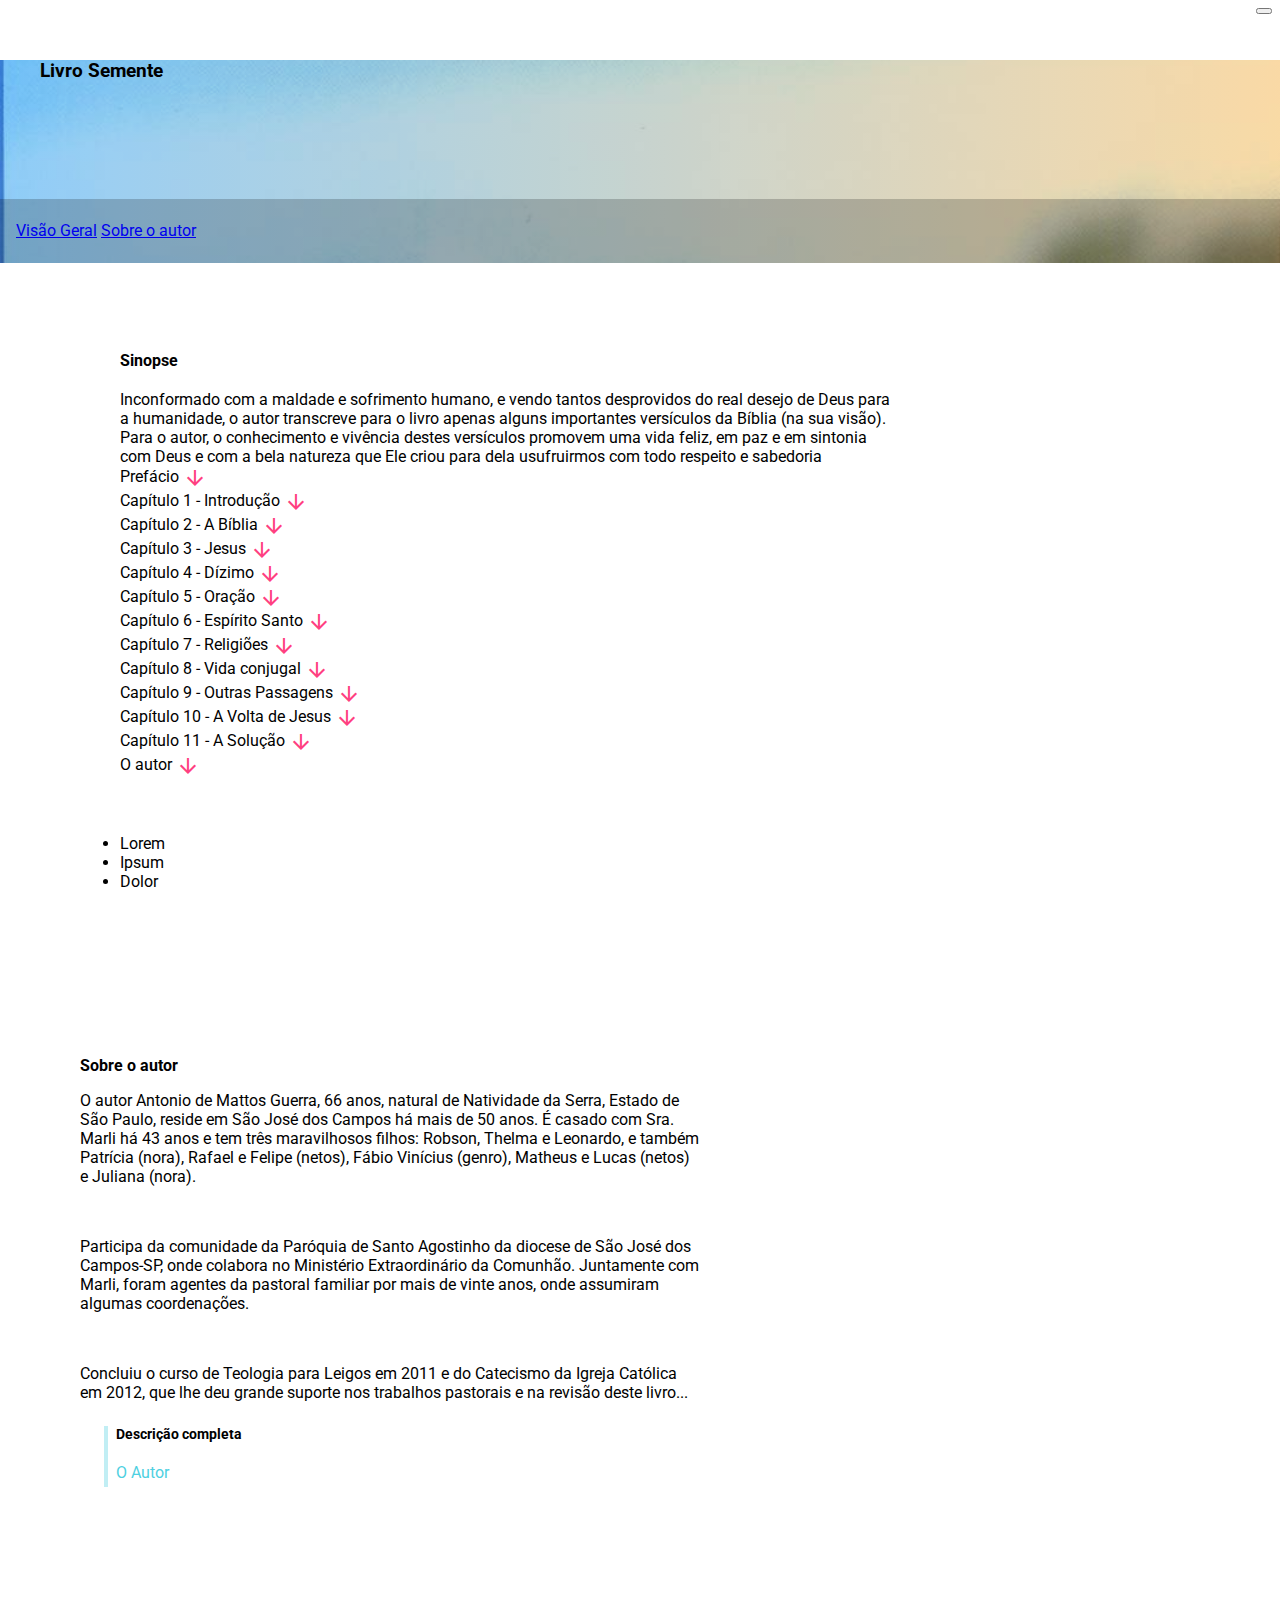
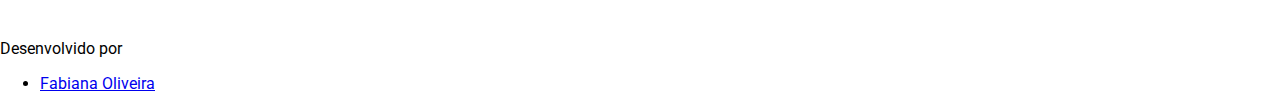
==== index.html @ a5d7dd2c "add author e overview" ====
<!doctype html>
<!--
  Material Design Lite
  Copyright 2015 Google Inc. All rights reserved.

  Licensed under the Apache License, Version 2.0 (the "License");
  you may not use this file except in compliance with the License.
  You may obtain a copy of the License at

      https://www.apache.org/licenses/LICENSE-2.0

  Unless required by applicable law or agreed to in writing, software
  distributed under the License is distributed on an "AS IS" BASIS,
  WITHOUT WARRANTIES OR CONDITIONS OF ANY KIND, either express or implied.
  See the License for the specific language governing permissions and
  limitations under the License
-->
<html lang="en">

<head>
  <meta charset="utf-8">
  <meta http-equiv="X-UA-Compatible" content="IE=edge">
  <link rel="shortcut icon" type="image/png" href="img/favicon.ico" />
  <link rel="shortcut icon" type="image/png" href="img/favicon.ico" />
  <meta name="description" content="Livro Semente">
  <meta name="viewport" content="width=device-width, initial-scale=1.0, minimum-scale=1.0">
  <title>Semente</title>

  <!-- Add to homescreen for Chrome on Android -->
  <meta name="livro semente" content="yes">
  <!-- <link rel="icon" sizes="192x192" href="images/android-desktop.png"> -->

  <!-- Add to homescreen for Safari on iOS -->
  <meta name="livro semente" content="yes">
  <meta name="livro semente" content="black">
  <meta name="livro semente" content="Material Design Lite">
  <link rel="apple-touch-icon-precomposed" href="images/ios-desktop.png">

  <!-- Tile icon for Win8 (144x144 + tile color) -->
  <meta name="msapplication-TileImage" content="images/touch/ms-touch-icon-144x144-precomposed.png">
  <meta name="msapplication-TileColor" content="#3372DF">

  <!-- <link rel="shortcut icon" href="images/favicon.png"> -->

  <!-- SEO: If your mobile URL is different from the desktop URL, add a canonical link to the desktop page https://developers.google.com/webmasters/smartphone-sites/feature-phones -->
  <!--
    <link rel="canonical" href="http://www.example.com/">
    -->

  <link rel="stylesheet" href="https://fonts.googleapis.com/css?family=Roboto:regular,bold,italic,thin,light,bolditalic,black,medium&amp;lang=en">
  <link rel="stylesheet" href="https://fonts.googleapis.com/icon?family=Material+Icons">
  <link rel="stylesheet" href="https://code.getmdl.io/1.3.0/material.deep_purple-pink.min.css">
  <link rel="stylesheet" href="styles.css">
  <style>
    #view-source {
      position: fixed;
      display: block;
      right: 0;
      bottom: 0;
      margin-right: 40px;
      margin-bottom: 40px;
      z-index: 900;
    }
  </style>
</head>

<body class="mdl-demo mdl-color--grey-100 mdl-color-text--grey-700 mdl-base">
  <div class="mdl-layout mdl-js-layout mdl-layout--fixed-header">
    <header class="mdl-layout__header mdl-layout__header--scroll mdl-color--primary">
      <div class="mdl-layout--large-screen-only mdl-layout__header-row">
      </div>
      <div class="mdl-layout--large-screen-only mdl-layout__header-row">
        <h3>Livro Semente</h3>
        <br>
        <br>
      </div>
      <div class="mdl-layout--large-screen-only mdl-layout__header-row">
      </div>
      <div class="mdl-layout__tab-bar mdl-js-ripple-effect mdl-color--primary-dark">
        <a href="#overview" class="mdl-layout__tab is-active">Visão Geral</a>
        <a href="#features" class="mdl-layout__tab">Sobre o autor</a>
        <!-- <a href="#features" class="mdl-layout__tab">Details</a>
          <a href="#features" class="mdl-layout__tab">Technology</a>
          <a href="#features" class="mdl-layout__tab">FAQ</a> -->
        <!-- <button class="mdl-button mdl-js-button mdl-button--fab mdl-js-ripple-effect mdl-button--colored mdl-shadow--4dp mdl-color--accent" id="add">
            <i class="material-icons" role="presentation">add</i>
            <span class="visuallyhidden">Add</span>
          </button> -->
      </div>
    </header>
    <main class="mdl-layout__content">
      <div class="mdl-layout__tab-panel is-active" id="overview">
        <!-- <section class="section--center mdl-grid mdl-grid--no-spacing mdl-shadow--2dp">
            <header class="section__play-btn mdl-cell mdl-cell--3-col-desktop mdl-cell--2-col-tablet mdl-cell--4-col-phone mdl-color--teal-100 mdl-color-text--white">
              <i class="material-icons">play_circle_filled</i>
            </header>
            <div class="mdl-card mdl-cell mdl-cell--9-col-desktop mdl-cell--6-col-tablet mdl-cell--4-col-phone">
              <div class="mdl-card__supporting-text">
                <h4>Features</h4>
                Dolore ex deserunt aute fugiat aute nulla ea sunt aliqua nisi cupidatat eu. Nostrud in laboris labore nisi amet do dolor eu fugiat consectetur elit cillum esse.
              </div>
              <div class="mdl-card__actions">
                <a href="#" class="mdl-button">Read our features</a>
              </div>
            </div>
            <button class="mdl-button mdl-js-button mdl-js-ripple-effect mdl-button--icon" id="btn1">
              <i class="material-icons">more_vert</i>
            </button>
            <ul class="mdl-menu mdl-js-menu mdl-menu--bottom-right" for="btn1">
              <li class="mdl-menu__item">Lorem</li>
              <li class="mdl-menu__item" disabled>Ipsum</li>
              <li class="mdl-menu__item">Dolor</li>
            </ul>
          </section> -->
        <!-- <section class="section--center mdl-grid mdl-grid--no-spacing mdl-shadow--2dp">
            <div class="mdl-card mdl-cell mdl-cell--12-col">
              <div class="mdl-card__supporting-text mdl-grid mdl-grid--no-spacing">
                <h4 class="mdl-cell mdl-cell--12-col">Details</h4>
                <div class="section__circle-container mdl-cell mdl-cell--2-col mdl-cell--1-col-phone">
                  <div class="section__circle-container__circle mdl-color--primary"></div>
                </div>
                <div class="section__text mdl-cell mdl-cell--10-col-desktop mdl-cell--6-col-tablet mdl-cell--3-col-phone">
                  <h5>Lorem ipsum dolor sit amet</h5>
                  Dolore ex deserunt aute fugiat aute nulla ea sunt aliqua nisi cupidatat eu. Duis nulla tempor do aute et eiusmod velit exercitation nostrud quis <a href="#">proident minim</a>.
                </div>
                <div class="section__circle-container mdl-cell mdl-cell--2-col mdl-cell--1-col-phone">
                  <div class="section__circle-container__circle mdl-color--primary"></div>
                </div>
                <div class="section__text mdl-cell mdl-cell--10-col-desktop mdl-cell--6-col-tablet mdl-cell--3-col-phone">
                  <h5>Lorem ipsum dolor sit amet</h5>
                  Dolore ex deserunt aute fugiat aute nulla ea sunt aliqua nisi cupidatat eu. Duis nulla tempor do aute et eiusmod velit exercitation nostrud quis <a href="#">proident minim</a>.
                </div>
                <div class="section__circle-container mdl-cell mdl-cell--2-col mdl-cell--1-col-phone">
                  <div class="section__circle-container__circle mdl-color--primary"></div>
                </div>
                <div class="section__text mdl-cell mdl-cell--10-col-desktop mdl-cell--6-col-tablet mdl-cell--3-col-phone">
                  <h5>Lorem ipsum dolor sit amet</h5>
                  Dolore ex deserunt aute fugiat aute nulla ea sunt aliqua nisi cupidatat eu. Duis nulla tempor do aute et eiusmod velit exercitation nostrud quis <a href="#">proident minim</a>.
                </div>
              </div>
              <div class="mdl-card__actions">
                <a href="#" class="mdl-button">Read our features</a>
              </div>
            </div>
            <button class="mdl-button mdl-js-button mdl-js-ripple-effect mdl-button--icon" id="btn2">
              <i class="material-icons">more_vert</i>
            </button>
            <ul class="mdl-menu mdl-js-menu mdl-menu--bottom-right" for="btn2">
              <li class="mdl-menu__item">Lorem</li>
              <li class="mdl-menu__item" disabled>Ipsum</li>
              <li class="mdl-menu__item">Dolor</li>
            </ul>
          </section> -->
        <section class="section--center mdl-grid mdl-grid--no-spacing mdl-shadow--2dp">
          <div class="mdl-card mdl-cell mdl-cell--12-col">
            <div class="mdl-card__supporting-text">
              <h4>Sinopse</h4>

              Inconformado com a maldade e sofrimento humano, e vendo tantos desprovidos do real desejo de Deus para a humanidade, o autor
              transcreve para o livro apenas alguns importantes versículos da Bíblia (na sua visão). Para o autor, o conhecimento
              e vivência destes versículos promovem uma vida feliz, em paz e em sintonia com Deus e com a bela natureza que
              Ele criou para dela usufruirmos com todo respeito e sabedoria

              <!-- List items with avatar and action -->
              <style>
                .demo-list-action {
                  width: 760px;
                }
              </style>

              <div class="demo-list-action mdl-list">
                  <div class="mdl-list__item">
                      <span class="mdl-list__item-primary-content">
                        <span>Prefácio</span>
                      </span>
                      <a class="mdl-list__item-secondary-action mdl-button mdl-js-button mdl-button--fab mdl-button--mini-fab mdl-js-ripple-effect"
                        href="pdfs/Prefácio.pdf" download>
                        <i class="material-icons">arrow_downward</i>
                      </a>
                    </div>
                <div class="mdl-list__item">
                  <span class="mdl-list__item-primary-content">
                    <span>Capítulo 1 - Introdução</span>
                  </span>
                  <a class="mdl-list__item-secondary-action mdl-button mdl-js-button mdl-button--fab mdl-button--mini-fab mdl-js-ripple-effect"
                    href="pdfs/1-introdução.pdf" download>
                    <i class="material-icons">arrow_downward</i>
                  </a>
                </div>
                <div class="mdl-list__item">
                  <span class="mdl-list__item-primary-content">
                    <span>Capítulo 2 - A Bíblia</span>
                  </span>
                  <a class="mdl-list__item-secondary-action mdl-button mdl-js-button mdl-button--fab mdl-button--mini-fab mdl-js-ripple-effect"
                    href="pdfs/2-A Bíblia.pdf" download>
                    <i class="material-icons">arrow_downward</i>
                  </a>
                </div>
                <div class="mdl-list__item">
                  <span class="mdl-list__item-primary-content">
                    <span>Capítulo 3 - Jesus </span>
                  </span>
                  <span class="mdl-list__item-secondary-content">
                    <a class="mdl-list__item-secondary-action mdl-button mdl-js-button mdl-button--fab mdl-button--mini-fab mdl-js-ripple-effect"
                      href="pdfs/3-Jesus.pdf" download>
                      <i class="material-icons">arrow_downward</i>
                    </a>
                  </span>
                </div>
                <div class="mdl-list__item">
                  <span class="mdl-list__item-primary-content">
                    <span>Capítulo 4 - Dízimo </span>
                  </span>
                  <span class="mdl-list__item-secondary-content">
                    <a class="mdl-list__item-secondary-action mdl-button mdl-js-button mdl-button--fab mdl-button--mini-fab mdl-js-ripple-effect"
                      href="pdfs/4-Dízimo.pdf" download>
                      <i class="material-icons">arrow_downward</i>
                    </a>
                  </span>
                </div>
                <div class="mdl-list__item">
                  <span class="mdl-list__item-primary-content">
                    <span>Capítulo 5 - Oração </span>
                  </span>
                  <span class="mdl-list__item-secondary-content">
                    <a class="mdl-list__item-secondary-action mdl-button mdl-js-button mdl-button--fab mdl-button--mini-fab mdl-js-ripple-effect"
                      href="pdfs/5-Oração.pdf" download>
                      <i class="material-icons">arrow_downward</i>
                    </a>
                  </span>
                </div>
                <div class="mdl-list__item">
                  <span class="mdl-list__item-primary-content">
                    <span>Capítulo 6 - Espírito Santo </span>
                  </span>
                  <span class="mdl-list__item-secondary-content">
                    <a class="mdl-list__item-secondary-action mdl-button mdl-js-button mdl-button--fab mdl-button--mini-fab mdl-js-ripple-effect"
                      href="pdfs/6-Espírito Santo.pdf" download>
                      <i class="material-icons">arrow_downward</i>
                    </a>
                  </span>
                </div>
                <div class="mdl-list__item">
                  <span class="mdl-list__item-primary-content">
                    <span>Capítulo 7 - Religiões </span>
                  </span>
                  <span class="mdl-list__item-secondary-content">
                    <a class="mdl-list__item-secondary-action mdl-button mdl-js-button mdl-button--fab mdl-button--mini-fab mdl-js-ripple-effect"
                      href="pdfs/7-Religiões.pdf" download>
                      <i class="material-icons">arrow_downward</i>
                    </a>
                  </span>
                </div>
                <div class="mdl-list__item">
                  <span class="mdl-list__item-primary-content">
                    <span>Capítulo 8 - Vida conjugal </span>
                  </span>
                  <span class="mdl-list__item-secondary-content">
                    <a class="mdl-list__item-secondary-action mdl-button mdl-js-button mdl-button--fab mdl-button--mini-fab mdl-js-ripple-effect"
                      href="pdfs/8-Vida conjugal.pdf" download>
                      <i class="material-icons">arrow_downward</i>
                    </a>
                  </span>
                </div>
                <div class="mdl-list__item">
                  <span class="mdl-list__item-primary-content">
                    <span>Capítulo 9 - Outras Passagens </span>
                  </span>
                  <span class="mdl-list__item-secondary-content">
                    <a class="mdl-list__item-secondary-action mdl-button mdl-js-button mdl-button--fab mdl-button--mini-fab mdl-js-ripple-effect"
                      href="pdfs/9-Outras Passagens.pdf" download>
                      <i class="material-icons">arrow_downward</i>
                    </a>
                  </span>
                </div>
                <div class="mdl-list__item">
                  <span class="mdl-list__item-primary-content">
                    <span>Capítulo 10 - A Volta de Jesus </span>
                  </span>
                  <span class="mdl-list__item-secondary-content">
                    <a class="mdl-list__item-secondary-action mdl-button mdl-js-button mdl-button--fab mdl-button--mini-fab mdl-js-ripple-effect"
                      href="pdfs/10-A Volta de Jesus.pdf" download>
                      <i class="material-icons">arrow_downward</i>
                    </a>
                  </span>
                </div>
                <div class="mdl-list__item">
                  <span class="mdl-list__item-primary-content">
                    <span>Capítulo 11 - A Solução </span>
                  </span>
                  <span class="mdl-list__item-secondary-content">
                    <a class="mdl-list__item-secondary-action mdl-button mdl-js-button mdl-button--fab mdl-button--mini-fab mdl-js-ripple-effect"
                      href="pdfs/11-A Solução.pdf" download>
                      <i class="material-icons">arrow_downward</i>
                    </a>
                  </span>
                </div>
                <div class="mdl-list__item">
                    <span class="mdl-list__item-primary-content">
                      <span>O autor</span>
                    </span>
                    <a class="mdl-list__item-secondary-action mdl-button mdl-js-button mdl-button--fab mdl-button--mini-fab mdl-js-ripple-effect"
                      href="pdfs/O autor.pdf" download>
                      <i class="material-icons">arrow_downward</i>
                    </a>
                  </div>
              </div>
            </div>
            <!-- <div class="mdl-card__actions">
              <a href="#" class="mdl-button">Read our features</a>
            </div> -->
          </div>
          <button class="mdl-button mdl-js-button mdl-js-ripple-effect mdl-button--icon" id="btn3">
            <!-- <i class="material-icons">more_vert</i>
              <i class="material-icons">face</i> -->

          </button>
          <ul class="mdl-menu mdl-js-menu mdl-menu--bottom-right" for="btn3">
            <li class="mdl-menu__item">Lorem</li>
            <li class="mdl-menu__item" disabled>Ipsum</li>
            <li class="mdl-menu__item">Dolor</li>
          </ul>
        </section>

        <!-- <section class="section--center mdl-grid mdl-grid--no-spacing mdl-shadow--2dp">
          <div class="mdl-card mdl-cell mdl-cell--12-col">
            <div class="mdl-card__supporting-text">
              <h4>Technology</h4>
              Dolore ex deserunt aute fugiat aute nulla ea sunt aliqua nisi cupidatat eu. Nostrud in laboris labore nisi amet do dolor
              eu fugiat consectetur elit cillum esse. Pariatur occaecat nisi laboris tempor laboris eiusmod qui id Lorem
              esse commodo in. Exercitation aute dolore deserunt culpa consequat elit labore incididunt elit anim.
            </div>
            <div class="mdl-card__actions">
              <a href="#" class="mdl-button">Read our features</a>
            </div>
          </div>

        </section> -->
        <!-- <section class="section--footer mdl-color--white mdl-grid">
            <div class="section__circle-container mdl-cell mdl-cell--2-col mdl-cell--1-col-phone">
              <div class="section__circle-container__circle mdl-color--accent section__circle--big"></div>
            </div>
            <div class="section__text mdl-cell mdl-cell--4-col-desktop mdl-cell--6-col-tablet mdl-cell--3-col-phone">
              <h5>Lorem ipsum dolor sit amet</h5>
              Qui sint ut et qui nisi cupidatat. Reprehenderit nostrud proident officia exercitation anim et pariatur ex.
            </div>
            <div class="section__circle-container mdl-cell mdl-cell--2-col mdl-cell--1-col-phone">
              <div class="section__circle-container__circle mdl-color--accent section__circle--big"></div>
            </div>
            <div class="section__text mdl-cell mdl-cell--4-col-desktop mdl-cell--6-col-tablet mdl-cell--3-col-phone">
              <h5>Lorem ipsum dolor sit amet</h5>
              Qui sint ut et qui nisi cupidatat. Reprehenderit nostrud proident officia exercitation anim et pariatur ex.
            </div>
          </section> -->
      </div>
      <div class="mdl-layout__tab-panel" id="features">
        <section class="section--center mdl-grid mdl-grid--no-spacing">
          <div class="mdl-cell mdl-cell--12-col">
            <h4>Sobre o autor</h4>

            <p>O autor Antonio de Mattos Guerra, 66 anos, natural de Natividade da Serra, Estado de São Paulo, reside em São José dos Campos
            há mais de 50 anos. É casado com Sra. Marli há 43 anos e tem três maravilhosos filhos: Robson, Thelma e Leonardo,
            e também Patrícia (nora), Rafael e Felipe (netos), Fábio Vinícius (genro), Matheus e Lucas (netos) e Juliana
            (nora).</p><br>
            
            <p>Participa da comunidade da Paróquia de Santo Agostinho da diocese de São José dos Campos-SP, onde colabora
            no Ministério Extraordinário da Comunhão. Juntamente com Marli, foram agentes da pastoral familiar por mais de
            vinte anos, onde assumiram algumas coordenações.</p><br>
            
            <p>Concluiu o curso de Teologia para Leigos em 2011 e do Catecismo
            da Igreja Católica em 2012, que lhe deu grande suporte nos trabalhos pastorais e na revisão deste livro...</p>
        
            <ul class="toc">
              <h4>Descrição completa</h4>
              <a href="pdfs/O autor.pdf" target="_blank">O Autor</a>
            </ul>

            <!--<h5 id="lorem1">Lorem ipsum dolor sit amet</h5>
            Excepteur et pariatur officia veniam anim culpa cupidatat consequat ad velit culpa est non.
            <ul>
              <li>Nisi qui nisi duis commodo duis reprehenderit consequat velit aliquip.</li>
              <li>Dolor consectetur incididunt in ipsum laborum non et irure pariatur excepteur anim occaecat officia sint.</li>
              <li>Lorem labore proident officia excepteur do.</li>
            </ul>

            <p>
              Sit qui est voluptate proident minim cillum in aliquip cupidatat labore pariatur id tempor id. Proident occaecat occaecat
              sint mollit tempor duis dolor cillum anim. Dolore sunt ea mollit fugiat in aliqua consequat nostrud aliqua
              ut irure in dolore. Proident aliqua culpa sint sint exercitation. Non proident occaecat reprehenderit veniam
              et proident dolor id culpa ea tempor do dolor. Nulla adipisicing qui fugiat id dolor. Nostrud magna voluptate
              irure veniam veniam labore ipsum deserunt adipisicing laboris amet eu irure. Sunt dolore nisi velit sit id.
              Nostrud voluptate labore proident cupidatat enim amet Lorem officia magna excepteur occaecat eu qui. Exercitation
              culpa deserunt non et tempor et non.
            </p>
            <p>
              Do dolor eiusmod eu mollit dolore nostrud deserunt cillum irure esse sint irure fugiat exercitation. Magna sit voluptate
              id in tempor elit veniam enim cupidatat ea labore elit. Aliqua pariatur eu nulla labore magna dolore mollit
              occaecat sint commodo culpa. Eu non minim duis pariatur Lorem quis exercitation. Sunt qui ex incididunt sit
              anim incididunt sit elit ad officia id.
            </p>
            <p id="lorem2">
              Tempor voluptate ex consequat fugiat aliqua. Do sit et reprehenderit culpa deserunt culpa. Excepteur quis minim mollit irure
              nulla excepteur enim quis in laborum. Aliqua elit voluptate ad deserunt nulla reprehenderit adipisicing sint.
              Est in eiusmod exercitation esse commodo. Ea reprehenderit exercitation veniam adipisicing minim nostrud. Veniam
              dolore ex ea occaecat non enim minim id ut aliqua adipisicing ad. Occaecat excepteur aliqua tempor cupidatat
              aute dolore deserunt ipsum qui incididunt aliqua occaecat sit quis. Culpa sint aliqua aliqua reprehenderit
              veniam irure fugiat ea ad.
            </p>
            <p>
              Eu minim fugiat laborum irure veniam Lorem aliqua enim. Aliqua veniam incididunt consequat irure consequat tempor do nisi
              deserunt. Elit dolore ad quis consectetur sint laborum anim magna do nostrud amet. Ea nulla sit consequat quis
              qui irure dolor. Sint deserunt excepteur consectetur magna irure. Dolor tempor exercitation dolore pariatur
              incididunt ut laboris fugiat ipsum sunt veniam aute sunt labore. Non dolore sit nostrud eu ad excepteur cillum
              eu ex Lorem duis.
            </p>
            <p>
              Id occaecat velit non ipsum occaecat aliqua quis ut. Eiusmod est magna non esse est ex incididunt aute ullamco. Cillum excepteur
              sint ipsum qui quis velit incididunt amet. Qui deserunt anim enim laborum cillum reprehenderit duis mollit
              amet ad officia enim. Minim sint et quis aliqua aliqua do minim officia dolor deserunt ipsum laboris. Nulla
              nisi voluptate consectetur est voluptate et amet. Occaecat ut quis adipisicing ad enim. Magna est magna sit
              duis proident veniam reprehenderit fugiat reprehenderit enim velit ex. Ullamco laboris culpa irure aliquip
              ad Lorem consequat veniam ad ipsum eu. Ipsum culpa dolore sunt officia laborum quis.
            </p>

            <h5 id="lorem3">Lorem ipsum dolor sit amet</h5>

            <p id="lorem4">
              Eiusmod nulla aliquip ipsum reprehenderit nostrud non excepteur mollit amet esse est est dolor. Dolore quis pariatur sit
              consectetur veniam esse ullamco duis Lorem qui enim ut veniam. Officia deserunt minim duis laborum dolor in
              velit pariatur commodo ullamco eu. Aute adipisicing ad duis labore laboris do mollit dolor cillum sunt aliqua
              ullamco. Esse tempor quis cillum consequat reprehenderit. Adipisicing proident anim eu sint elit aliqua anim
              dolore cupidatat fugiat aliquip qui.
            </p>
            <p id="lorem5">
              Nisi eiusmod esse cupidatat excepteur exercitation ipsum reprehenderit nostrud deserunt aliqua ullamco. Anim est irure commodo
              eiusmod pariatur officia. Est dolor ipsum excepteur magna aliqua ad veniam irure qui occaecat eiusmod aute
              fugiat commodo. Quis mollit incididunt amet sit minim velit eu fugiat voluptate excepteur. Sit minim id pariatur
              ex cupidatat cupidatat nostrud nostrud ipsum.
            </p>
            <p>
              Enim ea officia excepteur ad veniam id reprehenderit eiusmod esse mollit consequat. Esse non aute ullamco Lorem aliqua qui
              dolore irure eiusmod aute aliqua proident labore aliqua. Ipsum voluptate voluptate exercitation laborum deserunt
              nulla elit aliquip et minim ex veniam. Duis cupidatat aute sunt officia mollit dolor ad elit ad aute labore
              nostrud duis pariatur. In est sint voluptate consectetur velit ea non labore. Ut duis ea aliqua consequat nulla
              laboris fugiat aute id culpa proident. Minim eiusmod laboris enim Lorem nisi excepteur mollit voluptate enim
              labore reprehenderit officia mollit.
            </p>
            <p>
              Cupidatat labore nisi ut sunt voluptate quis sunt qui ad Lorem esse nisi. Ex esse velit ullamco incididunt occaecat dolore
              veniam tempor minim adipisicing amet. Consequat in exercitation est elit anim consequat cillum sint labore
              cillum. Aliquip mollit laboris ad labore anim.
            </p> -->
          </div>
        </section>
      </div>
      <footer class="mdl-mega-footer">
        <!-- <div class="mdl-mega-footer--middle-section">
            <div class="mdl-mega-footer--drop-down-section">
              <input class="mdl-mega-footer--heading-checkbox" type="checkbox" checked>
              <h1 class="mdl-mega-footer--heading">Features</h1>
              <ul class="mdl-mega-footer--link-list">
                <li><a href="#">About</a></li>
                <li><a href="#">Terms</a></li>
                <li><a href="#">Partners</a></li>
                <li><a href="#">Updates</a></li>
              </ul>
            </div>
            <div class="mdl-mega-footer--drop-down-section">
              <input class="mdl-mega-footer--heading-checkbox" type="checkbox" checked>
              <h1 class="mdl-mega-footer--heading">Details</h1>
              <ul class="mdl-mega-footer--link-list">
                <li><a href="#">Spec</a></li>
                <li><a href="#">Tools</a></li>
                <li><a href="#">Resources</a></li>
              </ul>
            </div>
            <div class="mdl-mega-footer--drop-down-section">
              <input class="mdl-mega-footer--heading-checkbox" type="checkbox" checked>
              <h1 class="mdl-mega-footer--heading">Technology</h1>
              <ul class="mdl-mega-footer--link-list">
                <li><a href="#">How it works</a></li>
                <li><a href="#">Patterns</a></li>
                <li><a href="#">Usage</a></li>
                <li><a href="#">Products</a></li>
                <li><a href="#">Contracts</a></li>
              </ul>
            </div>
            <div class="mdl-mega-footer--drop-down-section">
              <input class="mdl-mega-footer--heading-checkbox" type="checkbox" checked>
              <h1 class="mdl-mega-footer--heading">FAQ</h1>
              <ul class="mdl-mega-footer--link-list">
                <li><a href="#">Questions</a></li>
                <li><a href="#">Answers</a></li>
                <li><a href="#">Contact us</a></li>
              </ul>
            </div>
          </div> -->
        <div class="mdl-mega-footer--bottom-section">
          <div class="mdl-logo">
            Desenvolvido por
          </div>
          <ul class="mdl-mega-footer--link-list">
            <li>
              <a href="http://oliveirafabiana.esy.es/" target="_blank">Fabiana Oliveira</a>
            </li>
            <!-- <li><a href="#">Help</a></li>
              <li><a href="#">Privacy and Terms</a></li> -->
          </ul>
        </div>
      </footer>
    </main>
  </div>
  <!-- <a href="https://github.com/google/material-design-lite/blob/mdl-1.x/templates/text-only/" target="_blank" id="view-source" class="mdl-button mdl-js-button mdl-button--raised mdl-js-ripple-effect mdl-color--accent mdl-color-text--accent-contrast">View Source</a> -->
  <script src="https://code.getmdl.io/1.3.0/material.min.js"></script>
</body>

</html>
---- styles.css ----
/**
 * Copyright 2015 Google Inc. All Rights Reserved.
 *
 * Licensed under the Apache License, Version 2.0 (the "License");
 * you may not use this file except in compliance with the License.
 * You may obtain a copy of the License at
 *
 *      http://www.apache.org/licenses/LICENSE-2.0
 *
 * Unless required by applicable law or agreed to in writing, software
 * distributed under the License is distributed on an "AS IS" BASIS,
 * WITHOUT WARRANTIES OR CONDITIONS OF ANY KIND, either express or implied.
 * See the License for the specific language governing permissions and
 * limitations under the License.
 */

html, body {
  font-family: 'Roboto', 'Helvetica', sans-serif;
  margin: 0;
  padding: 0;
}
.mdl-demo .mdl-layout__header-row {
  padding-left: 40px;
}
.mdl-demo .mdl-layout.is-small-screen .mdl-layout__header-row h3 {
  font-size: inherit;
}
.mdl-demo .mdl-layout__tab-bar-button {
  display: none;
}
.mdl-demo .mdl-layout.is-small-screen .mdl-layout__tab-bar .mdl-button {
  display: none;
}
.mdl-demo .mdl-layout:not(.is-small-screen) .mdl-layout__tab-bar,
.mdl-demo .mdl-layout:not(.is-small-screen) .mdl-layout__tab-bar-container {
  overflow: visible;
}
.mdl-demo .mdl-layout__tab-bar-container {
  height: 64px;
}
.mdl-demo .mdl-layout__tab-bar {
  padding: 0;
  padding-left: 16px;
  box-sizing: border-box;
  height: 100%;
  width: 100%;
}
.mdl-demo .mdl-layout__tab-bar .mdl-layout__tab {
  height: 64px;
  line-height: 64px;
}
.mdl-demo .mdl-layout__tab-bar .mdl-layout__tab.is-active::after {
  background-color: white;
  height: 4px;
}
.mdl-demo main > .mdl-layout__tab-panel {
  padding: 8px;
  padding-top: 48px;
}
.mdl-demo .mdl-card {
  height: auto;
  display: -webkit-flex;
  display: -ms-flexbox;
  display: flex;
  -webkit-flex-direction: column;
      -ms-flex-direction: column;
          flex-direction: column;
}
.mdl-demo .mdl-card > * {
  height: auto;
}
.mdl-demo .mdl-card .mdl-card__supporting-text {
  margin: 40px;
  -webkit-flex-grow: 1;
      -ms-flex-positive: 1;
          flex-grow: 1;
  padding: 0;
  color: inherit;
  width: calc(100% - 80px);
}
.mdl-demo.mdl-demo .mdl-card__supporting-text h4 {
  margin-top: 0;
  margin-bottom: 20px;
}
.mdl-demo .mdl-card__actions {
  margin: 0;
  padding: 4px 40px;
  color: inherit;
}
.mdl-demo .mdl-card__actions a {
  color: #00BCD4;
  margin: 0;
}
.mdl-demo .mdl-card__actions a:hover,
.mdl-demo .mdl-card__actions a:active {
  color: inherit;
  background-color: transparent;
}
.mdl-demo .mdl-card__supporting-text + .mdl-card__actions {
  border-top: 1px solid rgba(0, 0, 0, 0.12);
}
.mdl-demo #add {
  position: absolute;
  right: 40px;
  top: 36px;
  z-index: 999;
}

.mdl-demo .mdl-layout__content section:not(:last-of-type) {
  position: relative;
  margin-bottom: 48px;
}
.mdl-demo section.section--center {
  max-width: 860px;
}
.mdl-demo #features section.section--center {
  max-width: 620px;
}
.mdl-demo section > header{
  display: -webkit-flex;
  display: -ms-flexbox;
  display: flex;
  -webkit-align-items: center;
      -ms-flex-align: center;
          align-items: center;
  -webkit-justify-content: center;
      -ms-flex-pack: center;
          justify-content: center;
}
.mdl-demo section > .section__play-btn {
  min-height: 200px;
}
.mdl-demo section > header > .material-icons {
  font-size: 3rem;
}
.mdl-demo section > button {
  position: absolute;
  z-index: 99;
  top: 8px;
  right: 8px;
}
.mdl-demo section .section__circle {
  display: -webkit-flex;
  display: -ms-flexbox;
  display: flex;
  -webkit-align-items: center;
      -ms-flex-align: center;
          align-items: center;
  -webkit-justify-content: flex-start;
      -ms-flex-pack: start;
          justify-content: flex-start;
  -webkit-flex-grow: 0;
      -ms-flex-positive: 0;
          flex-grow: 0;
  -webkit-flex-shrink: 1;
      -ms-flex-negative: 1;
          flex-shrink: 1;
}
.mdl-demo section .section__text {
  -webkit-flex-grow: 1;
      -ms-flex-positive: 1;
          flex-grow: 1;
  -webkit-flex-shrink: 0;
      -ms-flex-negative: 0;
          flex-shrink: 0;
  padding-top: 8px;
}
.mdl-demo section .section__text h5 {
  font-size: inherit;
  margin: 0;
  margin-bottom: 0.5em;
}
.mdl-demo section .section__text a {
  text-decoration: none;
}
.mdl-demo section .section__circle-container > .section__circle-container__circle {
  width: 64px;
  height: 64px;
  border-radius: 32px;
  margin: 8px 0;
}
.mdl-demo section.section--footer .section__circle--big {
  width: 100px;
  height: 100px;
  border-radius: 50px;
  margin: 8px 32px;
}
.mdl-demo .is-small-screen section.section--footer .section__circle--big {
  width: 50px;
  height: 50px;
  border-radius: 25px;
  margin: 8px 16px;
}
.mdl-demo section.section--footer {
  padding: 64px 0;
  margin: 0 -8px -8px -8px;
}
.mdl-demo section.section--center .section__text:not(:last-child) {
  border-bottom: 1px solid rgba(0,0,0,.13);
}
.mdl-demo .mdl-card .mdl-card__supporting-text > h3:first-child {
  margin-bottom: 24px;
}
.mdl-demo .mdl-layout__tab-panel:not(#overview) {
  background-color: white;
}
.mdl-demo #features section {
  margin-bottom: 72px;
}
.mdl-demo #features h4, #features h5 {
  margin-bottom: 16px;
}
.mdl-demo .toc {
  border-left: 4px solid #C1EEF4;
  margin: 24px;
  padding: 0;
  padding-left: 8px;
  display: -webkit-flex;
  display: -ms-flexbox;
  display: flex;
  -webkit-flex-direction: column;
      -ms-flex-direction: column;
          flex-direction: column;
}
.mdl-demo .toc h4 {
  font-size: 0.9rem;
  margin-top: 0;
}
.mdl-demo .toc a {
  color: #4DD0E1;
  text-decoration: none;
  font-size: 16px;
  line-height: 28px;
  display: block;
}
.mdl-demo .mdl-menu__container {
  z-index: 99;
}

/* my custom */
.mdl-color--primary {
    /* background-color: #d50000!important; */
    background-color: transparent;
    background-image: linear-gradient(to right,#1f96f278,#f5ab3570),url(img/Semente.jpg);
    background-size: cover;
    background-position-y: 1300px;
}

.mdl-color--primary-dark {
    background-color: rgba(0,0,0,.2)!important
}

.mdl-demo main > .mdl-layout__tab-panel {
    padding: 80px;
    padding-top: 48px;
}
.mdl-demo .mdl-layout__header-row {
    padding-left: 40px;
    margin-bottom: 60px;
}
.mdl-button .material-icons {
  vertical-align: middle;
  color: rgb(255,64,129);
}
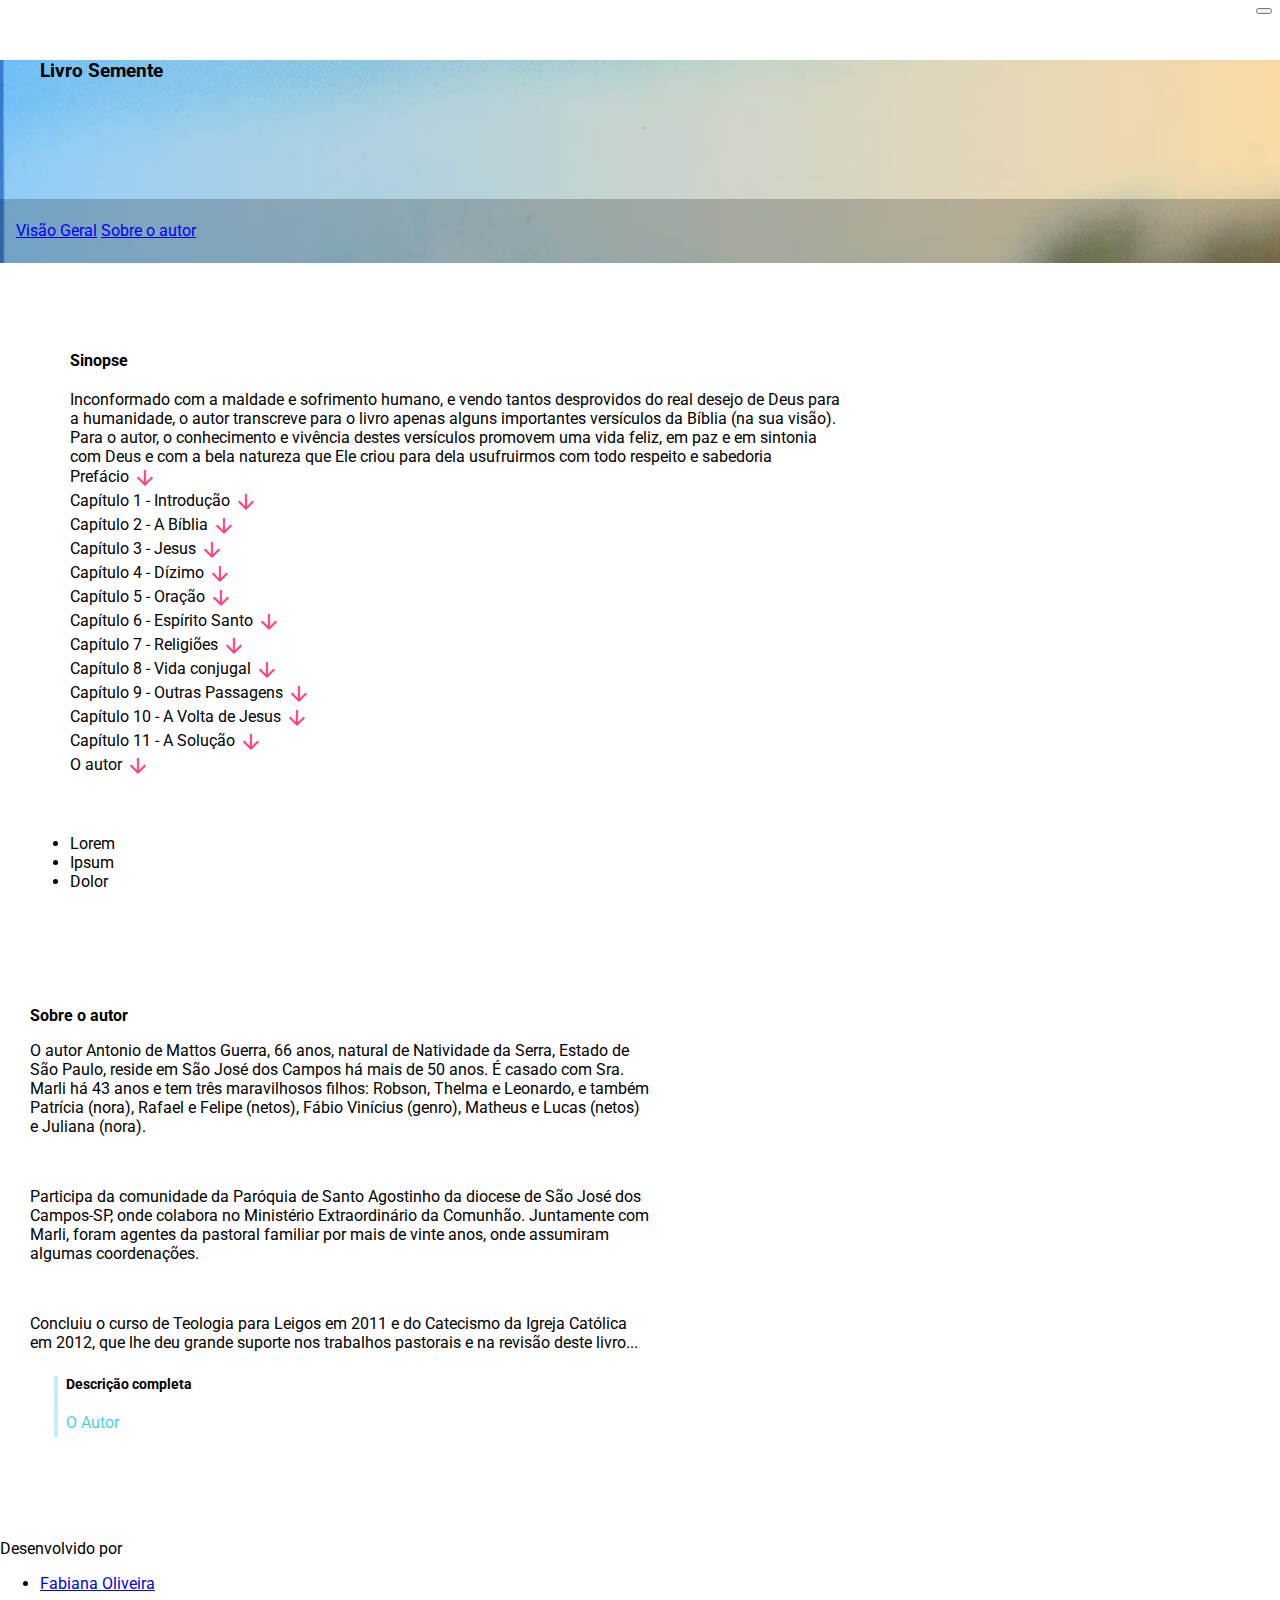
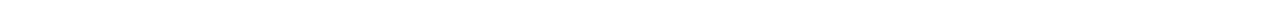
==== commit c77cdf3e: "ajustando css" ====
--- a/index.html
+++ b/index.html
@@ -164,7 +164,7 @@
               <!-- List items with avatar and action -->
               <style>
                 .demo-list-action {
-                  width: 760px;
+                  width: 100%;
                 }
               </style>
 
--- a/styles.css
+++ b/styles.css
@@ -251,7 +251,7 @@
 }
 
 .mdl-demo main > .mdl-layout__tab-panel {
-    padding: 80px;
+    padding: 30px;
     padding-top: 48px;
 }
 .mdl-demo .mdl-layout__header-row {
@@ -261,4 +261,8 @@
 .mdl-button .material-icons {
   vertical-align: middle;
   color: rgb(255,64,129);
+}
+
+.demo-list-action {
+  width: 100%;
 }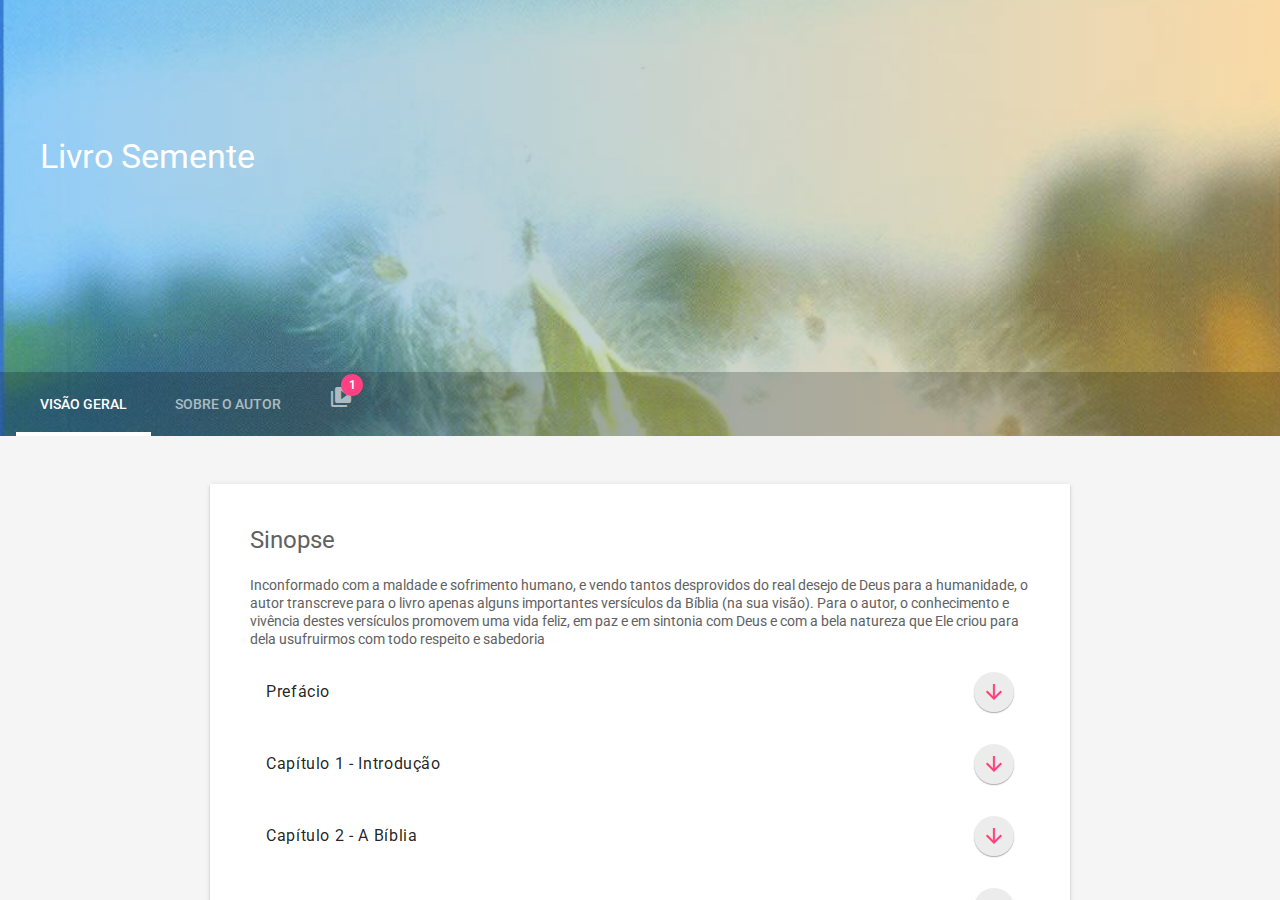
==== commit d6b1cd69: "adicionando arquivos do mdl e adicionando nova seção Dicas" ====
--- a/index.html
+++ b/index.html
@@ -49,7 +49,8 @@
 
   <link rel="stylesheet" href="https://fonts.googleapis.com/css?family=Roboto:regular,bold,italic,thin,light,bolditalic,black,medium&amp;lang=en">
   <link rel="stylesheet" href="https://fonts.googleapis.com/icon?family=Material+Icons">
-  <link rel="stylesheet" href="https://code.getmdl.io/1.3.0/material.deep_purple-pink.min.css">
+  <!-- <link rel="stylesheet" href="https://code.getmdl.io/1.3.0/material.deep_purple-pink.min.css"> -->
+  <link rel="stylesheet" href="./mdl/material.min.css">
   <link rel="stylesheet" href="styles.css">
   <style>
     #view-source {
@@ -79,8 +80,9 @@
       <div class="mdl-layout__tab-bar mdl-js-ripple-effect mdl-color--primary-dark">
         <a href="#overview" class="mdl-layout__tab is-active">Visão Geral</a>
         <a href="#features" class="mdl-layout__tab">Sobre o autor</a>
-        <!-- <a href="#features" class="mdl-layout__tab">Details</a>
-          <a href="#features" class="mdl-layout__tab">Technology</a>
+        <a href="#dicas" class="mdl-layout__tab"><div class="material-icons mdl-badge mdl-badge--overlap mt-2" data-badge="1">video_library</div>
+          </a>
+         <!-- <a href="#features" class="mdl-layout__tab">Technology</a>
           <a href="#features" class="mdl-layout__tab">FAQ</a> -->
         <!-- <button class="mdl-button mdl-js-button mdl-button--fab mdl-js-ripple-effect mdl-button--colored mdl-shadow--4dp mdl-color--accent" id="add">
             <i class="material-icons" role="presentation">add</i>
@@ -169,15 +171,15 @@
               </style>
 
               <div class="demo-list-action mdl-list">
-                  <div class="mdl-list__item">
-                      <span class="mdl-list__item-primary-content">
-                        <span>Prefácio</span>
-                      </span>
-                      <a class="mdl-list__item-secondary-action mdl-button mdl-js-button mdl-button--fab mdl-button--mini-fab mdl-js-ripple-effect"
-                        href="pdfs/Prefácio.pdf" download>
-                        <i class="material-icons">arrow_downward</i>
-                      </a>
-                    </div>
+                <div class="mdl-list__item">
+                  <span class="mdl-list__item-primary-content">
+                    <span>Prefácio</span>
+                  </span>
+                  <a class="mdl-list__item-secondary-action mdl-button mdl-js-button mdl-button--fab mdl-button--mini-fab mdl-js-ripple-effect"
+                    href="pdfs/Prefácio.pdf" download>
+                    <i class="material-icons">arrow_downward</i>
+                  </a>
+                </div>
                 <div class="mdl-list__item">
                   <span class="mdl-list__item-primary-content">
                     <span>Capítulo 1 - Introdução</span>
@@ -296,14 +298,14 @@
                   </span>
                 </div>
                 <div class="mdl-list__item">
-                    <span class="mdl-list__item-primary-content">
-                      <span>O autor</span>
-                    </span>
-                    <a class="mdl-list__item-secondary-action mdl-button mdl-js-button mdl-button--fab mdl-button--mini-fab mdl-js-ripple-effect"
-                      href="pdfs/O autor.pdf" download>
-                      <i class="material-icons">arrow_downward</i>
-                    </a>
-                  </div>
+                  <span class="mdl-list__item-primary-content">
+                    <span>O autor</span>
+                  </span>
+                  <a class="mdl-list__item-secondary-action mdl-button mdl-js-button mdl-button--fab mdl-button--mini-fab mdl-js-ripple-effect"
+                    href="pdfs/O autor.pdf" download>
+                    <i class="material-icons">arrow_downward</i>
+                  </a>
+                </div>
               </div>
             </div>
             <!-- <div class="mdl-card__actions">
@@ -321,7 +323,6 @@
             <li class="mdl-menu__item">Dolor</li>
           </ul>
         </section>
-
         <!-- <section class="section--center mdl-grid mdl-grid--no-spacing mdl-shadow--2dp">
           <div class="mdl-card mdl-cell mdl-cell--12-col">
             <div class="mdl-card__supporting-text">
@@ -352,24 +353,25 @@
               Qui sint ut et qui nisi cupidatat. Reprehenderit nostrud proident officia exercitation anim et pariatur ex.
             </div>
           </section> -->
-      </div>
+        </div>
       <div class="mdl-layout__tab-panel" id="features">
         <section class="section--center mdl-grid mdl-grid--no-spacing">
           <div class="mdl-cell mdl-cell--12-col">
             <h4>Sobre o autor</h4>
 
-            <p>O autor Antonio de Mattos Guerra, 66 anos, natural de Natividade da Serra, Estado de São Paulo, reside em São José dos Campos
-            há mais de 50 anos. É casado com Sra. Marli há 43 anos e tem três maravilhosos filhos: Robson, Thelma e Leonardo,
-            e também Patrícia (nora), Rafael e Felipe (netos), Fábio Vinícius (genro), Matheus e Lucas (netos) e Juliana
-            (nora).</p><br>
-            
+            <p>O autor Antonio de Mattos Guerra, 66 anos, natural de Natividade da Serra, Estado de São Paulo, reside em
+              São José dos Campos há mais de 50 anos. É casado com Sra. Marli há 43 anos e tem três maravilhosos filhos:
+              Robson, Thelma e Leonardo, e também Patrícia (nora), Rafael e Felipe (netos), Fábio Vinícius (genro), Matheus
+              e Lucas (netos) e Juliana (nora).
+            </p><br>
+
             <p>Participa da comunidade da Paróquia de Santo Agostinho da diocese de São José dos Campos-SP, onde colabora
-            no Ministério Extraordinário da Comunhão. Juntamente com Marli, foram agentes da pastoral familiar por mais de
-            vinte anos, onde assumiram algumas coordenações.</p><br>
-            
-            <p>Concluiu o curso de Teologia para Leigos em 2011 e do Catecismo
-            da Igreja Católica em 2012, que lhe deu grande suporte nos trabalhos pastorais e na revisão deste livro...</p>
-        
+              no Ministério Extraordinário da Comunhão. Juntamente com Marli, foram agentes da pastoral familiar por mais
+              de vinte anos, onde assumiram algumas coordenações.</p><br>
+
+            <p>Concluiu o curso de Teologia para Leigos em 2011 e do Catecismo da Igreja Católica em 2012, que lhe deu grande
+              suporte nos trabalhos pastorais e na revisão deste livro...</p>
+
             <ul class="toc">
               <h4>Descrição completa</h4>
               <a href="pdfs/O autor.pdf" target="_blank">O Autor</a>
@@ -453,6 +455,19 @@
           </div>
         </section>
       </div>
+
+      <div class="mdl-layout__tab-panel" id="dicas">
+          <section class="section--center mdl-grid mdl-grid--no-spacing">
+              <div class="mdl-cell mdl-cell--12-col mdl-typography--text-center">
+
+                  <h4>Dicas</h4>
+
+                  <iframe width="560" height="315" src="https://www.youtube.com/embed/YP65bqG_GfI" frameborder="0" allow="autoplay; encrypted-media" allowfullscreen></iframe>
+
+                </div>
+            </section>
+      </div>
+      
       <footer class="mdl-mega-footer">
         <!-- <div class="mdl-mega-footer--middle-section">
             <div class="mdl-mega-footer--drop-down-section">
@@ -511,7 +526,8 @@
     </main>
   </div>
   <!-- <a href="https://github.com/google/material-design-lite/blob/mdl-1.x/templates/text-only/" target="_blank" id="view-source" class="mdl-button mdl-js-button mdl-button--raised mdl-js-ripple-effect mdl-color--accent mdl-color-text--accent-contrast">View Source</a> -->
-  <script src="https://code.getmdl.io/1.3.0/material.min.js"></script>
+  <!-- <script src="https://code.getmdl.io/1.3.0/material.min.js"></script> -->
+  <script src="./mdl/material.min.js"></script>
 </body>
 
 </html>--- a/mdl/material.min.css
+++ b/mdl/material.min.css
@@ -0,0 +1,9 @@
+/**
+ * material-design-lite - Material Design Components in CSS, JS and HTML
+ * @version v1.3.0
+ * @license Apache-2.0
+ * @copyright 2015 Google, Inc.
+ * @link https://github.com/google/material-design-lite
+ */
+@charset "UTF-8";html{color:rgba(0,0,0,.87)}::-moz-selection{background:#b3d4fc;text-shadow:none}::selection{background:#b3d4fc;text-shadow:none}hr{display:block;height:1px;border:0;border-top:1px solid #ccc;margin:1em 0;padding:0}audio,canvas,iframe,img,svg,video{vertical-align:middle}fieldset{border:0;margin:0;padding:0}textarea{resize:vertical}.browserupgrade{margin:.2em 0;background:#ccc;color:#000;padding:.2em 0}.hidden{display:none!important}.visuallyhidden{border:0;clip:rect(0 0 0 0);height:1px;margin:-1px;overflow:hidden;padding:0;position:absolute;width:1px}.visuallyhidden.focusable:active,.visuallyhidden.focusable:focus{clip:auto;height:auto;margin:0;overflow:visible;position:static;width:auto}.invisible{visibility:hidden}.clearfix:before,.clearfix:after{content:" ";display:table}.clearfix:after{clear:both}@media print{*,*:before,*:after,*:first-letter{background:transparent!important;color:#000!important;box-shadow:none!important}a,a:visited{text-decoration:underline}a[href]:after{content:" (" attr(href)")"}abbr[title]:after{content:" (" attr(title)")"}a[href^="#"]:after,a[href^="javascript:"]:after{content:""}pre,blockquote{border:1px solid #999;page-break-inside:avoid}thead{display:table-header-group}tr,img{page-break-inside:avoid}img{max-width:100%!important}p,h2,h3{orphans:3;widows:3}h2,h3{page-break-after:avoid}}a,.mdl-accordion,.mdl-button,.mdl-card,.mdl-checkbox,.mdl-dropdown-menu,.mdl-icon-toggle,.mdl-item,.mdl-radio,.mdl-slider,.mdl-switch,.mdl-tabs__tab{-webkit-tap-highlight-color:transparent;-webkit-tap-highlight-color:rgba(255,255,255,0)}html{width:100%;height:100%;-ms-touch-action:manipulation;touch-action:manipulation}body{width:100%;min-height:100%;margin:0}main{display:block}*[hidden]{display:none!important}html,body{font-family:"Helvetica","Arial",sans-serif;font-size:14px;font-weight:400;line-height:20px}h1,h2,h3,h4,h5,h6,p{padding:0}h1 small,h2 small,h3 small,h4 small,h5 small,h6 small{font-family:"Roboto","Helvetica","Arial",sans-serif;font-weight:400;line-height:1.35;letter-spacing:-.02em;opacity:.54;font-size:.6em}h1{font-size:56px;line-height:1.35;letter-spacing:-.02em;margin:24px 0}h1,h2{font-family:"Roboto","Helvetica","Arial",sans-serif;font-weight:400}h2{font-size:45px;line-height:48px}h2,h3{margin:24px 0}h3{font-size:34px;line-height:40px}h3,h4{font-family:"Roboto","Helvetica","Arial",sans-serif;font-weight:400}h4{font-size:24px;line-height:32px;-moz-osx-font-smoothing:grayscale;margin:24px 0 16px}h5{font-size:20px;font-weight:500;line-height:1;letter-spacing:.02em}h5,h6{font-family:"Roboto","Helvetica","Arial",sans-serif;margin:24px 0 16px}h6{font-size:16px;letter-spacing:.04em}h6,p{font-weight:400;line-height:24px}p{font-size:14px;letter-spacing:0;margin:0 0 16px}a{color:#ff4081;font-weight:500}blockquote{font-family:"Roboto","Helvetica","Arial",sans-serif;position:relative;font-size:24px;font-weight:300;font-style:italic;line-height:1.35;letter-spacing:.08em}blockquote:before{position:absolute;left:-.5em;content:'“'}blockquote:after{content:'”';margin-left:-.05em}mark{background-color:#f4ff81}dt{font-weight:700}address{font-size:12px;line-height:1;font-style:normal}address,ul,ol{font-weight:400;letter-spacing:0}ul,ol{font-size:14px;line-height:24px}.mdl-typography--display-4,.mdl-typography--display-4-color-contrast{font-family:"Roboto","Helvetica","Arial",sans-serif;font-size:112px;font-weight:300;line-height:1;letter-spacing:-.04em}.mdl-typography--display-4-color-contrast{opacity:.54}.mdl-typography--display-3,.mdl-typography--display-3-color-contrast{font-family:"Roboto","Helvetica","Arial",sans-serif;font-size:56px;font-weight:400;line-height:1.35;letter-spacing:-.02em}.mdl-typography--display-3-color-contrast{opacity:.54}.mdl-typography--display-2,.mdl-typography--display-2-color-contrast{font-family:"Roboto","Helvetica","Arial",sans-serif;font-size:45px;font-weight:400;line-height:48px}.mdl-typography--display-2-color-contrast{opacity:.54}.mdl-typography--display-1,.mdl-typography--display-1-color-contrast{font-family:"Roboto","Helvetica","Arial",sans-serif;font-size:34px;font-weight:400;line-height:40px}.mdl-typography--display-1-color-contrast{opacity:.54}.mdl-typography--headline,.mdl-typography--headline-color-contrast{font-family:"Roboto","Helvetica","Arial",sans-serif;font-size:24px;font-weight:400;line-height:32px;-moz-osx-font-smoothing:grayscale}.mdl-typography--headline-color-contrast{opacity:.87}.mdl-typography--title,.mdl-typography--title-color-contrast{font-family:"Roboto","Helvetica","Arial",sans-serif;font-size:20px;font-weight:500;line-height:1;letter-spacing:.02em}.mdl-typography--title-color-contrast{opacity:.87}.mdl-typography--subhead,.mdl-typography--subhead-color-contrast{font-family:"Roboto","Helvetica","Arial",sans-serif;font-size:16px;font-weight:400;line-height:24px;letter-spacing:.04em}.mdl-typography--subhead-color-contrast{opacity:.87}.mdl-typography--body-2,.mdl-typography--body-2-color-contrast{font-size:14px;font-weight:700;line-height:24px;letter-spacing:0}.mdl-typography--body-2-color-contrast{opacity:.87}.mdl-typography--body-1,.mdl-typography--body-1-color-contrast{font-size:14px;font-weight:400;line-height:24px;letter-spacing:0}.mdl-typography--body-1-color-contrast{opacity:.87}.mdl-typography--body-2-force-preferred-font,.mdl-typography--body-2-force-preferred-font-color-contrast{font-family:"Roboto","Helvetica","Arial",sans-serif;font-size:14px;font-weight:500;line-height:24px;letter-spacing:0}.mdl-typography--body-2-force-preferred-font-color-contrast{opacity:.87}.mdl-typography--body-1-force-preferred-font,.mdl-typography--body-1-force-preferred-font-color-contrast{font-family:"Roboto","Helvetica","Arial",sans-serif;font-size:14px;font-weight:400;line-height:24px;letter-spacing:0}.mdl-typography--body-1-force-preferred-font-color-contrast{opacity:.87}.mdl-typography--caption,.mdl-typography--caption-force-preferred-font{font-size:12px;font-weight:400;line-height:1;letter-spacing:0}.mdl-typography--caption-force-preferred-font{font-family:"Roboto","Helvetica","Arial",sans-serif}.mdl-typography--caption-color-contrast,.mdl-typography--caption-force-preferred-font-color-contrast{font-size:12px;font-weight:400;line-height:1;letter-spacing:0;opacity:.54}.mdl-typography--caption-force-preferred-font-color-contrast,.mdl-typography--menu{font-family:"Roboto","Helvetica","Arial",sans-serif}.mdl-typography--menu{font-size:14px;font-weight:500;line-height:1;letter-spacing:0}.mdl-typography--menu-color-contrast{opacity:.87}.mdl-typography--menu-color-contrast,.mdl-typography--button,.mdl-typography--button-color-contrast{font-family:"Roboto","Helvetica","Arial",sans-serif;font-size:14px;font-weight:500;line-height:1;letter-spacing:0}.mdl-typography--button,.mdl-typography--button-color-contrast{text-transform:uppercase}.mdl-typography--button-color-contrast{opacity:.87}.mdl-typography--text-left{text-align:left}.mdl-typography--text-right{text-align:right}.mdl-typography--text-center{text-align:center}.mdl-typography--text-justify{text-align:justify}.mdl-typography--text-nowrap{white-space:nowrap}.mdl-typography--text-lowercase{text-transform:lowercase}.mdl-typography--text-uppercase{text-transform:uppercase}.mdl-typography--text-capitalize{text-transform:capitalize}.mdl-typography--font-thin{font-weight:200!important}.mdl-typography--font-light{font-weight:300!important}.mdl-typography--font-regular{font-weight:400!important}.mdl-typography--font-medium{font-weight:500!important}.mdl-typography--font-bold{font-weight:700!important}.mdl-typography--font-black{font-weight:900!important}.material-icons{font-family:'Material Icons';font-weight:400;font-style:normal;font-size:24px;line-height:1;letter-spacing:normal;text-transform:none;display:inline-block;word-wrap:normal;-moz-font-feature-settings:'liga';font-feature-settings:'liga';-webkit-font-feature-settings:'liga';-webkit-font-smoothing:antialiased}.mdl-color-text--red{color:#f44336 !important}.mdl-color--red{background-color:#f44336 !important}.mdl-color-text--red-50{color:#ffebee !important}.mdl-color--red-50{background-color:#ffebee !important}.mdl-color-text--red-100{color:#ffcdd2 !important}.mdl-color--red-100{background-color:#ffcdd2 !important}.mdl-color-text--red-200{color:#ef9a9a !important}.mdl-color--red-200{background-color:#ef9a9a !important}.mdl-color-text--red-300{color:#e57373 !important}.mdl-color--red-300{background-color:#e57373 !important}.mdl-color-text--red-400{color:#ef5350 !important}.mdl-color--red-400{background-color:#ef5350 !important}.mdl-color-text--red-500{color:#f44336 !important}.mdl-color--red-500{background-color:#f44336 !important}.mdl-color-text--red-600{color:#e53935 !important}.mdl-color--red-600{background-color:#e53935 !important}.mdl-color-text--red-700{color:#d32f2f !important}.mdl-color--red-700{background-color:#d32f2f !important}.mdl-color-text--red-800{color:#c62828 !important}.mdl-color--red-800{background-color:#c62828 !important}.mdl-color-text--red-900{color:#b71c1c !important}.mdl-color--red-900{background-color:#b71c1c !important}.mdl-color-text--red-A100{color:#ff8a80 !important}.mdl-color--red-A100{background-color:#ff8a80 !important}.mdl-color-text--red-A200{color:#ff5252 !important}.mdl-color--red-A200{background-color:#ff5252 !important}.mdl-color-text--red-A400{color:#ff1744 !important}.mdl-color--red-A400{background-color:#ff1744 !important}.mdl-color-text--red-A700{color:#d50000 !important}.mdl-color--red-A700{background-color:#d50000 !important}.mdl-color-text--pink{color:#e91e63 !important}.mdl-color--pink{background-color:#e91e63 !important}.mdl-color-text--pink-50{color:#fce4ec !important}.mdl-color--pink-50{background-color:#fce4ec !important}.mdl-color-text--pink-100{color:#f8bbd0 !important}.mdl-color--pink-100{background-color:#f8bbd0 !important}.mdl-color-text--pink-200{color:#f48fb1 !important}.mdl-color--pink-200{background-color:#f48fb1 !important}.mdl-color-text--pink-300{color:#f06292 !important}.mdl-color--pink-300{background-color:#f06292 !important}.mdl-color-text--pink-400{color:#ec407a !important}.mdl-color--pink-400{background-color:#ec407a !important}.mdl-color-text--pink-500{color:#e91e63 !important}.mdl-color--pink-500{background-color:#e91e63 !important}.mdl-color-text--pink-600{color:#d81b60 !important}.mdl-color--pink-600{background-color:#d81b60 !important}.mdl-color-text--pink-700{color:#c2185b !important}.mdl-color--pink-700{background-color:#c2185b !important}.mdl-color-text--pink-800{color:#ad1457 !important}.mdl-color--pink-800{background-color:#ad1457 !important}.mdl-color-text--pink-900{color:#880e4f !important}.mdl-color--pink-900{background-color:#880e4f !important}.mdl-color-text--pink-A100{color:#ff80ab !important}.mdl-color--pink-A100{background-color:#ff80ab !important}.mdl-color-text--pink-A200{color:#ff4081 !important}.mdl-color--pink-A200{background-color:#ff4081 !important}.mdl-color-text--pink-A400{color:#f50057 !important}.mdl-color--pink-A400{background-color:#f50057 !important}.mdl-color-text--pink-A700{color:#c51162 !important}.mdl-color--pink-A700{background-color:#c51162 !important}.mdl-color-text--purple{color:#9c27b0 !important}.mdl-color--purple{background-color:#9c27b0 !important}.mdl-color-text--purple-50{color:#f3e5f5 !important}.mdl-color--purple-50{background-color:#f3e5f5 !important}.mdl-color-text--purple-100{color:#e1bee7 !important}.mdl-color--purple-100{background-color:#e1bee7 !important}.mdl-color-text--purple-200{color:#ce93d8 !important}.mdl-color--purple-200{background-color:#ce93d8 !important}.mdl-color-text--purple-300{color:#ba68c8 !important}.mdl-color--purple-300{background-color:#ba68c8 !important}.mdl-color-text--purple-400{color:#ab47bc !important}.mdl-color--purple-400{background-color:#ab47bc !important}.mdl-color-text--purple-500{color:#9c27b0 !important}.mdl-color--purple-500{background-color:#9c27b0 !important}.mdl-color-text--purple-600{color:#8e24aa !important}.mdl-color--purple-600{background-color:#8e24aa !important}.mdl-color-text--purple-700{color:#7b1fa2 !important}.mdl-color--purple-700{background-color:#7b1fa2 !important}.mdl-color-text--purple-800{color:#6a1b9a !important}.mdl-color--purple-800{background-color:#6a1b9a !important}.mdl-color-text--purple-900{color:#4a148c !important}.mdl-color--purple-900{background-color:#4a148c !important}.mdl-color-text--purple-A100{color:#ea80fc !important}.mdl-color--purple-A100{background-color:#ea80fc !important}.mdl-color-text--purple-A200{color:#e040fb !important}.mdl-color--purple-A200{background-color:#e040fb !important}.mdl-color-text--purple-A400{color:#d500f9 !important}.mdl-color--purple-A400{background-color:#d500f9 !important}.mdl-color-text--purple-A700{color:#a0f !important}.mdl-color--purple-A700{background-color:#a0f !important}.mdl-color-text--deep-purple{color:#673ab7 !important}.mdl-color--deep-purple{background-color:#673ab7 !important}.mdl-color-text--deep-purple-50{color:#ede7f6 !important}.mdl-color--deep-purple-50{background-color:#ede7f6 !important}.mdl-color-text--deep-purple-100{color:#d1c4e9 !important}.mdl-color--deep-purple-100{background-color:#d1c4e9 !important}.mdl-color-text--deep-purple-200{color:#b39ddb !important}.mdl-color--deep-purple-200{background-color:#b39ddb !important}.mdl-color-text--deep-purple-300{color:#9575cd !important}.mdl-color--deep-purple-300{background-color:#9575cd !important}.mdl-color-text--deep-purple-400{color:#7e57c2 !important}.mdl-color--deep-purple-400{background-color:#7e57c2 !important}.mdl-color-text--deep-purple-500{color:#673ab7 !important}.mdl-color--deep-purple-500{background-color:#673ab7 !important}.mdl-color-text--deep-purple-600{color:#5e35b1 !important}.mdl-color--deep-purple-600{background-color:#5e35b1 !important}.mdl-color-text--deep-purple-700{color:#512da8 !important}.mdl-color--deep-purple-700{background-color:#512da8 !important}.mdl-color-text--deep-purple-800{color:#4527a0 !important}.mdl-color--deep-purple-800{background-color:#4527a0 !important}.mdl-color-text--deep-purple-900{color:#311b92 !important}.mdl-color--deep-purple-900{background-color:#311b92 !important}.mdl-color-text--deep-purple-A100{color:#b388ff !important}.mdl-color--deep-purple-A100{background-color:#b388ff !important}.mdl-color-text--deep-purple-A200{color:#7c4dff !important}.mdl-color--deep-purple-A200{background-color:#7c4dff !important}.mdl-color-text--deep-purple-A400{color:#651fff !important}.mdl-color--deep-purple-A400{background-color:#651fff !important}.mdl-color-text--deep-purple-A700{color:#6200ea !important}.mdl-color--deep-purple-A700{background-color:#6200ea !important}.mdl-color-text--indigo{color:#3f51b5 !important}.mdl-color--indigo{background-color:#3f51b5 !important}.mdl-color-text--indigo-50{color:#e8eaf6 !important}.mdl-color--indigo-50{background-color:#e8eaf6 !important}.mdl-color-text--indigo-100{color:#c5cae9 !important}.mdl-color--indigo-100{background-color:#c5cae9 !important}.mdl-color-text--indigo-200{color:#9fa8da !important}.mdl-color--indigo-200{background-color:#9fa8da !important}.mdl-color-text--indigo-300{color:#7986cb !important}.mdl-color--indigo-300{background-color:#7986cb !important}.mdl-color-text--indigo-400{color:#5c6bc0 !important}.mdl-color--indigo-400{background-color:#5c6bc0 !important}.mdl-color-text--indigo-500{color:#3f51b5 !important}.mdl-color--indigo-500{background-color:#3f51b5 !important}.mdl-color-text--indigo-600{color:#3949ab !important}.mdl-color--indigo-600{background-color:#3949ab !important}.mdl-color-text--indigo-700{color:#303f9f !important}.mdl-color--indigo-700{background-color:#303f9f !important}.mdl-color-text--indigo-800{color:#283593 !important}.mdl-color--indigo-800{background-color:#283593 !important}.mdl-color-text--indigo-900{color:#1a237e !important}.mdl-color--indigo-900{background-color:#1a237e !important}.mdl-color-text--indigo-A100{color:#8c9eff !important}.mdl-color--indigo-A100{background-color:#8c9eff !important}.mdl-color-text--indigo-A200{color:#536dfe !important}.mdl-color--indigo-A200{background-color:#536dfe !important}.mdl-color-text--indigo-A400{color:#3d5afe !important}.mdl-color--indigo-A400{background-color:#3d5afe !important}.mdl-color-text--indigo-A700{color:#304ffe !important}.mdl-color--indigo-A700{background-color:#304ffe !important}.mdl-color-text--blue{color:#2196f3 !important}.mdl-color--blue{background-color:#2196f3 !important}.mdl-color-text--blue-50{color:#e3f2fd !important}.mdl-color--blue-50{background-color:#e3f2fd !important}.mdl-color-text--blue-100{color:#bbdefb !important}.mdl-color--blue-100{background-color:#bbdefb !important}.mdl-color-text--blue-200{color:#90caf9 !important}.mdl-color--blue-200{background-color:#90caf9 !important}.mdl-color-text--blue-300{color:#64b5f6 !important}.mdl-color--blue-300{background-color:#64b5f6 !important}.mdl-color-text--blue-400{color:#42a5f5 !important}.mdl-color--blue-400{background-color:#42a5f5 !important}.mdl-color-text--blue-500{color:#2196f3 !important}.mdl-color--blue-500{background-color:#2196f3 !important}.mdl-color-text--blue-600{color:#1e88e5 !important}.mdl-color--blue-600{background-color:#1e88e5 !important}.mdl-color-text--blue-700{color:#1976d2 !important}.mdl-color--blue-700{background-color:#1976d2 !important}.mdl-color-text--blue-800{color:#1565c0 !important}.mdl-color--blue-800{background-color:#1565c0 !important}.mdl-color-text--blue-900{color:#0d47a1 !important}.mdl-color--blue-900{background-color:#0d47a1 !important}.mdl-color-text--blue-A100{color:#82b1ff !important}.mdl-color--blue-A100{background-color:#82b1ff !important}.mdl-color-text--blue-A200{color:#448aff !important}.mdl-color--blue-A200{background-color:#448aff !important}.mdl-color-text--blue-A400{color:#2979ff !important}.mdl-color--blue-A400{background-color:#2979ff !important}.mdl-color-text--blue-A700{color:#2962ff !important}.mdl-color--blue-A700{background-color:#2962ff !important}.mdl-color-text--light-blue{color:#03a9f4 !important}.mdl-color--light-blue{background-color:#03a9f4 !important}.mdl-color-text--light-blue-50{color:#e1f5fe !important}.mdl-color--light-blue-50{background-color:#e1f5fe !important}.mdl-color-text--light-blue-100{color:#b3e5fc !important}.mdl-color--light-blue-100{background-color:#b3e5fc !important}.mdl-color-text--light-blue-200{color:#81d4fa !important}.mdl-color--light-blue-200{background-color:#81d4fa !important}.mdl-color-text--light-blue-300{color:#4fc3f7 !important}.mdl-color--light-blue-300{background-color:#4fc3f7 !important}.mdl-color-text--light-blue-400{color:#29b6f6 !important}.mdl-color--light-blue-400{background-color:#29b6f6 !important}.mdl-color-text--light-blue-500{color:#03a9f4 !important}.mdl-color--light-blue-500{background-color:#03a9f4 !important}.mdl-color-text--light-blue-600{color:#039be5 !important}.mdl-color--light-blue-600{background-color:#039be5 !important}.mdl-color-text--light-blue-700{color:#0288d1 !important}.mdl-color--light-blue-700{background-color:#0288d1 !important}.mdl-color-text--light-blue-800{color:#0277bd !important}.mdl-color--light-blue-800{background-color:#0277bd !important}.mdl-color-text--light-blue-900{color:#01579b !important}.mdl-color--light-blue-900{background-color:#01579b !important}.mdl-color-text--light-blue-A100{color:#80d8ff !important}.mdl-color--light-blue-A100{background-color:#80d8ff !important}.mdl-color-text--light-blue-A200{color:#40c4ff !important}.mdl-color--light-blue-A200{background-color:#40c4ff !important}.mdl-color-text--light-blue-A400{color:#00b0ff !important}.mdl-color--light-blue-A400{background-color:#00b0ff !important}.mdl-color-text--light-blue-A700{color:#0091ea !important}.mdl-color--light-blue-A700{background-color:#0091ea !important}.mdl-color-text--cyan{color:#00bcd4 !important}.mdl-color--cyan{background-color:#00bcd4 !important}.mdl-color-text--cyan-50{color:#e0f7fa !important}.mdl-color--cyan-50{background-color:#e0f7fa !important}.mdl-color-text--cyan-100{color:#b2ebf2 !important}.mdl-color--cyan-100{background-color:#b2ebf2 !important}.mdl-color-text--cyan-200{color:#80deea !important}.mdl-color--cyan-200{background-color:#80deea !important}.mdl-color-text--cyan-300{color:#4dd0e1 !important}.mdl-color--cyan-300{background-color:#4dd0e1 !important}.mdl-color-text--cyan-400{color:#26c6da !important}.mdl-color--cyan-400{background-color:#26c6da !important}.mdl-color-text--cyan-500{color:#00bcd4 !important}.mdl-color--cyan-500{background-color:#00bcd4 !important}.mdl-color-text--cyan-600{color:#00acc1 !important}.mdl-color--cyan-600{background-color:#00acc1 !important}.mdl-color-text--cyan-700{color:#0097a7 !important}.mdl-color--cyan-700{background-color:#0097a7 !important}.mdl-color-text--cyan-800{color:#00838f !important}.mdl-color--cyan-800{background-color:#00838f !important}.mdl-color-text--cyan-900{color:#006064 !important}.mdl-color--cyan-900{background-color:#006064 !important}.mdl-color-text--cyan-A100{color:#84ffff !important}.mdl-color--cyan-A100{background-color:#84ffff !important}.mdl-color-text--cyan-A200{color:#18ffff !important}.mdl-color--cyan-A200{background-color:#18ffff !important}.mdl-color-text--cyan-A400{color:#00e5ff !important}.mdl-color--cyan-A400{background-color:#00e5ff !important}.mdl-color-text--cyan-A700{color:#00b8d4 !important}.mdl-color--cyan-A700{background-color:#00b8d4 !important}.mdl-color-text--teal{color:#009688 !important}.mdl-color--teal{background-color:#009688 !important}.mdl-color-text--teal-50{color:#e0f2f1 !important}.mdl-color--teal-50{background-color:#e0f2f1 !important}.mdl-color-text--teal-100{color:#b2dfdb !important}.mdl-color--teal-100{background-color:#b2dfdb !important}.mdl-color-text--teal-200{color:#80cbc4 !important}.mdl-color--teal-200{background-color:#80cbc4 !important}.mdl-color-text--teal-300{color:#4db6ac !important}.mdl-color--teal-300{background-color:#4db6ac !important}.mdl-color-text--teal-400{color:#26a69a !important}.mdl-color--teal-400{background-color:#26a69a !important}.mdl-color-text--teal-500{color:#009688 !important}.mdl-color--teal-500{background-color:#009688 !important}.mdl-color-text--teal-600{color:#00897b !important}.mdl-color--teal-600{background-color:#00897b !important}.mdl-color-text--teal-700{color:#00796b !important}.mdl-color--teal-700{background-color:#00796b !important}.mdl-color-text--teal-800{color:#00695c !important}.mdl-color--teal-800{background-color:#00695c !important}.mdl-color-text--teal-900{color:#004d40 !important}.mdl-color--teal-900{background-color:#004d40 !important}.mdl-color-text--teal-A100{color:#a7ffeb !important}.mdl-color--teal-A100{background-color:#a7ffeb !important}.mdl-color-text--teal-A200{color:#64ffda !important}.mdl-color--teal-A200{background-color:#64ffda !important}.mdl-color-text--teal-A400{color:#1de9b6 !important}.mdl-color--teal-A400{background-color:#1de9b6 !important}.mdl-color-text--teal-A700{color:#00bfa5 !important}.mdl-color--teal-A700{background-color:#00bfa5 !important}.mdl-color-text--green{color:#4caf50 !important}.mdl-color--green{background-color:#4caf50 !important}.mdl-color-text--green-50{color:#e8f5e9 !important}.mdl-color--green-50{background-color:#e8f5e9 !important}.mdl-color-text--green-100{color:#c8e6c9 !important}.mdl-color--green-100{background-color:#c8e6c9 !important}.mdl-color-text--green-200{color:#a5d6a7 !important}.mdl-color--green-200{background-color:#a5d6a7 !important}.mdl-color-text--green-300{color:#81c784 !important}.mdl-color--green-300{background-color:#81c784 !important}.mdl-color-text--green-400{color:#66bb6a !important}.mdl-color--green-400{background-color:#66bb6a !important}.mdl-color-text--green-500{color:#4caf50 !important}.mdl-color--green-500{background-color:#4caf50 !important}.mdl-color-text--green-600{color:#43a047 !important}.mdl-color--green-600{background-color:#43a047 !important}.mdl-color-text--green-700{color:#388e3c !important}.mdl-color--green-700{background-color:#388e3c !important}.mdl-color-text--green-800{color:#2e7d32 !important}.mdl-color--green-800{background-color:#2e7d32 !important}.mdl-color-text--green-900{color:#1b5e20 !important}.mdl-color--green-900{background-color:#1b5e20 !important}.mdl-color-text--green-A100{color:#b9f6ca !important}.mdl-color--green-A100{background-color:#b9f6ca !important}.mdl-color-text--green-A200{color:#69f0ae !important}.mdl-color--green-A200{background-color:#69f0ae !important}.mdl-color-text--green-A400{color:#00e676 !important}.mdl-color--green-A400{background-color:#00e676 !important}.mdl-color-text--green-A700{color:#00c853 !important}.mdl-color--green-A700{background-color:#00c853 !important}.mdl-color-text--light-green{color:#8bc34a !important}.mdl-color--light-green{background-color:#8bc34a !important}.mdl-color-text--light-green-50{color:#f1f8e9 !important}.mdl-color--light-green-50{background-color:#f1f8e9 !important}.mdl-color-text--light-green-100{color:#dcedc8 !important}.mdl-color--light-green-100{background-color:#dcedc8 !important}.mdl-color-text--light-green-200{color:#c5e1a5 !important}.mdl-color--light-green-200{background-color:#c5e1a5 !important}.mdl-color-text--light-green-300{color:#aed581 !important}.mdl-color--light-green-300{background-color:#aed581 !important}.mdl-color-text--light-green-400{color:#9ccc65 !important}.mdl-color--light-green-400{background-color:#9ccc65 !important}.mdl-color-text--light-green-500{color:#8bc34a !important}.mdl-color--light-green-500{background-color:#8bc34a !important}.mdl-color-text--light-green-600{color:#7cb342 !important}.mdl-color--light-green-600{background-color:#7cb342 !important}.mdl-color-text--light-green-700{color:#689f38 !important}.mdl-color--light-green-700{background-color:#689f38 !important}.mdl-color-text--light-green-800{color:#558b2f !important}.mdl-color--light-green-800{background-color:#558b2f !important}.mdl-color-text--light-green-900{color:#33691e !important}.mdl-color--light-green-900{background-color:#33691e !important}.mdl-color-text--light-green-A100{color:#ccff90 !important}.mdl-color--light-green-A100{background-color:#ccff90 !important}.mdl-color-text--light-green-A200{color:#b2ff59 !important}.mdl-color--light-green-A200{background-color:#b2ff59 !important}.mdl-color-text--light-green-A400{color:#76ff03 !important}.mdl-color--light-green-A400{background-color:#76ff03 !important}.mdl-color-text--light-green-A700{color:#64dd17 !important}.mdl-color--light-green-A700{background-color:#64dd17 !important}.mdl-color-text--lime{color:#cddc39 !important}.mdl-color--lime{background-color:#cddc39 !important}.mdl-color-text--lime-50{color:#f9fbe7 !important}.mdl-color--lime-50{background-color:#f9fbe7 !important}.mdl-color-text--lime-100{color:#f0f4c3 !important}.mdl-color--lime-100{background-color:#f0f4c3 !important}.mdl-color-text--lime-200{color:#e6ee9c !important}.mdl-color--lime-200{background-color:#e6ee9c !important}.mdl-color-text--lime-300{color:#dce775 !important}.mdl-color--lime-300{background-color:#dce775 !important}.mdl-color-text--lime-400{color:#d4e157 !important}.mdl-color--lime-400{background-color:#d4e157 !important}.mdl-color-text--lime-500{color:#cddc39 !important}.mdl-color--lime-500{background-color:#cddc39 !important}.mdl-color-text--lime-600{color:#c0ca33 !important}.mdl-color--lime-600{background-color:#c0ca33 !important}.mdl-color-text--lime-700{color:#afb42b !important}.mdl-color--lime-700{background-color:#afb42b !important}.mdl-color-text--lime-800{color:#9e9d24 !important}.mdl-color--lime-800{background-color:#9e9d24 !important}.mdl-color-text--lime-900{color:#827717 !important}.mdl-color--lime-900{background-color:#827717 !important}.mdl-color-text--lime-A100{color:#f4ff81 !important}.mdl-color--lime-A100{background-color:#f4ff81 !important}.mdl-color-text--lime-A200{color:#eeff41 !important}.mdl-color--lime-A200{background-color:#eeff41 !important}.mdl-color-text--lime-A400{color:#c6ff00 !important}.mdl-color--lime-A400{background-color:#c6ff00 !important}.mdl-color-text--lime-A700{color:#aeea00 !important}.mdl-color--lime-A700{background-color:#aeea00 !important}.mdl-color-text--yellow{color:#ffeb3b !important}.mdl-color--yellow{background-color:#ffeb3b !important}.mdl-color-text--yellow-50{color:#fffde7 !important}.mdl-color--yellow-50{background-color:#fffde7 !important}.mdl-color-text--yellow-100{color:#fff9c4 !important}.mdl-color--yellow-100{background-color:#fff9c4 !important}.mdl-color-text--yellow-200{color:#fff59d !important}.mdl-color--yellow-200{background-color:#fff59d !important}.mdl-color-text--yellow-300{color:#fff176 !important}.mdl-color--yellow-300{background-color:#fff176 !important}.mdl-color-text--yellow-400{color:#ffee58 !important}.mdl-color--yellow-400{background-color:#ffee58 !important}.mdl-color-text--yellow-500{color:#ffeb3b !important}.mdl-color--yellow-500{background-color:#ffeb3b !important}.mdl-color-text--yellow-600{color:#fdd835 !important}.mdl-color--yellow-600{background-color:#fdd835 !important}.mdl-color-text--yellow-700{color:#fbc02d !important}.mdl-color--yellow-700{background-color:#fbc02d !important}.mdl-color-text--yellow-800{color:#f9a825 !important}.mdl-color--yellow-800{background-color:#f9a825 !important}.mdl-color-text--yellow-900{color:#f57f17 !important}.mdl-color--yellow-900{background-color:#f57f17 !important}.mdl-color-text--yellow-A100{color:#ffff8d !important}.mdl-color--yellow-A100{background-color:#ffff8d !important}.mdl-color-text--yellow-A200{color:#ff0 !important}.mdl-color--yellow-A200{background-color:#ff0 !important}.mdl-color-text--yellow-A400{color:#ffea00 !important}.mdl-color--yellow-A400{background-color:#ffea00 !important}.mdl-color-text--yellow-A700{color:#ffd600 !important}.mdl-color--yellow-A700{background-color:#ffd600 !important}.mdl-color-text--amber{color:#ffc107 !important}.mdl-color--amber{background-color:#ffc107 !important}.mdl-color-text--amber-50{color:#fff8e1 !important}.mdl-color--amber-50{background-color:#fff8e1 !important}.mdl-color-text--amber-100{color:#ffecb3 !important}.mdl-color--amber-100{background-color:#ffecb3 !important}.mdl-color-text--amber-200{color:#ffe082 !important}.mdl-color--amber-200{background-color:#ffe082 !important}.mdl-color-text--amber-300{color:#ffd54f !important}.mdl-color--amber-300{background-color:#ffd54f !important}.mdl-color-text--amber-400{color:#ffca28 !important}.mdl-color--amber-400{background-color:#ffca28 !important}.mdl-color-text--amber-500{color:#ffc107 !important}.mdl-color--amber-500{background-color:#ffc107 !important}.mdl-color-text--amber-600{color:#ffb300 !important}.mdl-color--amber-600{background-color:#ffb300 !important}.mdl-color-text--amber-700{color:#ffa000 !important}.mdl-color--amber-700{background-color:#ffa000 !important}.mdl-color-text--amber-800{color:#ff8f00 !important}.mdl-color--amber-800{background-color:#ff8f00 !important}.mdl-color-text--amber-900{color:#ff6f00 !important}.mdl-color--amber-900{background-color:#ff6f00 !important}.mdl-color-text--amber-A100{color:#ffe57f !important}.mdl-color--amber-A100{background-color:#ffe57f !important}.mdl-color-text--amber-A200{color:#ffd740 !important}.mdl-color--amber-A200{background-color:#ffd740 !important}.mdl-color-text--amber-A400{color:#ffc400 !important}.mdl-color--amber-A400{background-color:#ffc400 !important}.mdl-color-text--amber-A700{color:#ffab00 !important}.mdl-color--amber-A700{background-color:#ffab00 !important}.mdl-color-text--orange{color:#ff9800 !important}.mdl-color--orange{background-color:#ff9800 !important}.mdl-color-text--orange-50{color:#fff3e0 !important}.mdl-color--orange-50{background-color:#fff3e0 !important}.mdl-color-text--orange-100{color:#ffe0b2 !important}.mdl-color--orange-100{background-color:#ffe0b2 !important}.mdl-color-text--orange-200{color:#ffcc80 !important}.mdl-color--orange-200{background-color:#ffcc80 !important}.mdl-color-text--orange-300{color:#ffb74d !important}.mdl-color--orange-300{background-color:#ffb74d !important}.mdl-color-text--orange-400{color:#ffa726 !important}.mdl-color--orange-400{background-color:#ffa726 !important}.mdl-color-text--orange-500{color:#ff9800 !important}.mdl-color--orange-500{background-color:#ff9800 !important}.mdl-color-text--orange-600{color:#fb8c00 !important}.mdl-color--orange-600{background-color:#fb8c00 !important}.mdl-color-text--orange-700{color:#f57c00 !important}.mdl-color--orange-700{background-color:#f57c00 !important}.mdl-color-text--orange-800{color:#ef6c00 !important}.mdl-color--orange-800{background-color:#ef6c00 !important}.mdl-color-text--orange-900{color:#e65100 !important}.mdl-color--orange-900{background-color:#e65100 !important}.mdl-color-text--orange-A100{color:#ffd180 !important}.mdl-color--orange-A100{background-color:#ffd180 !important}.mdl-color-text--orange-A200{color:#ffab40 !important}.mdl-color--orange-A200{background-color:#ffab40 !important}.mdl-color-text--orange-A400{color:#ff9100 !important}.mdl-color--orange-A400{background-color:#ff9100 !important}.mdl-color-text--orange-A700{color:#ff6d00 !important}.mdl-color--orange-A700{background-color:#ff6d00 !important}.mdl-color-text--deep-orange{color:#ff5722 !important}.mdl-color--deep-orange{background-color:#ff5722 !important}.mdl-color-text--deep-orange-50{color:#fbe9e7 !important}.mdl-color--deep-orange-50{background-color:#fbe9e7 !important}.mdl-color-text--deep-orange-100{color:#ffccbc !important}.mdl-color--deep-orange-100{background-color:#ffccbc !important}.mdl-color-text--deep-orange-200{color:#ffab91 !important}.mdl-color--deep-orange-200{background-color:#ffab91 !important}.mdl-color-text--deep-orange-300{color:#ff8a65 !important}.mdl-color--deep-orange-300{background-color:#ff8a65 !important}.mdl-color-text--deep-orange-400{color:#ff7043 !important}.mdl-color--deep-orange-400{background-color:#ff7043 !important}.mdl-color-text--deep-orange-500{color:#ff5722 !important}.mdl-color--deep-orange-500{background-color:#ff5722 !important}.mdl-color-text--deep-orange-600{color:#f4511e !important}.mdl-color--deep-orange-600{background-color:#f4511e !important}.mdl-color-text--deep-orange-700{color:#e64a19 !important}.mdl-color--deep-orange-700{background-color:#e64a19 !important}.mdl-color-text--deep-orange-800{color:#d84315 !important}.mdl-color--deep-orange-800{background-color:#d84315 !important}.mdl-color-text--deep-orange-900{color:#bf360c !important}.mdl-color--deep-orange-900{background-color:#bf360c !important}.mdl-color-text--deep-orange-A100{color:#ff9e80 !important}.mdl-color--deep-orange-A100{background-color:#ff9e80 !important}.mdl-color-text--deep-orange-A200{color:#ff6e40 !important}.mdl-color--deep-orange-A200{background-color:#ff6e40 !important}.mdl-color-text--deep-orange-A400{color:#ff3d00 !important}.mdl-color--deep-orange-A400{background-color:#ff3d00 !important}.mdl-color-text--deep-orange-A700{color:#dd2c00 !important}.mdl-color--deep-orange-A700{background-color:#dd2c00 !important}.mdl-color-text--brown{color:#795548 !important}.mdl-color--brown{background-color:#795548 !important}.mdl-color-text--brown-50{color:#efebe9 !important}.mdl-color--brown-50{background-color:#efebe9 !important}.mdl-color-text--brown-100{color:#d7ccc8 !important}.mdl-color--brown-100{background-color:#d7ccc8 !important}.mdl-color-text--brown-200{color:#bcaaa4 !important}.mdl-color--brown-200{background-color:#bcaaa4 !important}.mdl-color-text--brown-300{color:#a1887f !important}.mdl-color--brown-300{background-color:#a1887f !important}.mdl-color-text--brown-400{color:#8d6e63 !important}.mdl-color--brown-400{background-color:#8d6e63 !important}.mdl-color-text--brown-500{color:#795548 !important}.mdl-color--brown-500{background-color:#795548 !important}.mdl-color-text--brown-600{color:#6d4c41 !important}.mdl-color--brown-600{background-color:#6d4c41 !important}.mdl-color-text--brown-700{color:#5d4037 !important}.mdl-color--brown-700{background-color:#5d4037 !important}.mdl-color-text--brown-800{color:#4e342e !important}.mdl-color--brown-800{background-color:#4e342e !important}.mdl-color-text--brown-900{color:#3e2723 !important}.mdl-color--brown-900{background-color:#3e2723 !important}.mdl-color-text--grey{color:#9e9e9e !important}.mdl-color--grey{background-color:#9e9e9e !important}.mdl-color-text--grey-50{color:#fafafa !important}.mdl-color--grey-50{background-color:#fafafa !important}.mdl-color-text--grey-100{color:#f5f5f5 !important}.mdl-color--grey-100{background-color:#f5f5f5 !important}.mdl-color-text--grey-200{color:#eee !important}.mdl-color--grey-200{background-color:#eee !important}.mdl-color-text--grey-300{color:#e0e0e0 !important}.mdl-color--grey-300{background-color:#e0e0e0 !important}.mdl-color-text--grey-400{color:#bdbdbd !important}.mdl-color--grey-400{background-color:#bdbdbd !important}.mdl-color-text--grey-500{color:#9e9e9e !important}.mdl-color--grey-500{background-color:#9e9e9e !important}.mdl-color-text--grey-600{color:#757575 !important}.mdl-color--grey-600{background-color:#757575 !important}.mdl-color-text--grey-700{color:#616161 !important}.mdl-color--grey-700{background-color:#616161 !important}.mdl-color-text--grey-800{color:#424242 !important}.mdl-color--grey-800{background-color:#424242 !important}.mdl-color-text--grey-900{color:#212121 !important}.mdl-color--grey-900{background-color:#212121 !important}.mdl-color-text--blue-grey{color:#607d8b !important}.mdl-color--blue-grey{background-color:#607d8b !important}.mdl-color-text--blue-grey-50{color:#eceff1 !important}.mdl-color--blue-grey-50{background-color:#eceff1 !important}.mdl-color-text--blue-grey-100{color:#cfd8dc !important}.mdl-color--blue-grey-100{background-color:#cfd8dc !important}.mdl-color-text--blue-grey-200{color:#b0bec5 !important}.mdl-color--blue-grey-200{background-color:#b0bec5 !important}.mdl-color-text--blue-grey-300{color:#90a4ae !important}.mdl-color--blue-grey-300{background-color:#90a4ae !important}.mdl-color-text--blue-grey-400{color:#78909c !important}.mdl-color--blue-grey-400{background-color:#78909c !important}.mdl-color-text--blue-grey-500{color:#607d8b !important}.mdl-color--blue-grey-500{background-color:#607d8b !important}.mdl-color-text--blue-grey-600{color:#546e7a !important}.mdl-color--blue-grey-600{background-color:#546e7a !important}.mdl-color-text--blue-grey-700{color:#455a64 !important}.mdl-color--blue-grey-700{background-color:#455a64 !important}.mdl-color-text--blue-grey-800{color:#37474f !important}.mdl-color--blue-grey-800{background-color:#37474f !important}.mdl-color-text--blue-grey-900{color:#263238 !important}.mdl-color--blue-grey-900{background-color:#263238 !important}.mdl-color--black{background-color:#000 !important}.mdl-color-text--black{color:#000 !important}.mdl-color--white{background-color:#fff !important}.mdl-color-text--white{color:#fff !important}.mdl-color--primary{background-color:#3f51b5 !important}.mdl-color--primary-contrast{background-color:#fff !important}.mdl-color--primary-dark{background-color:#303f9f !important}.mdl-color--accent{background-color:#ff4081 !important}.mdl-color--accent-contrast{background-color:#fff !important}.mdl-color-text--primary{color:#3f51b5 !important}.mdl-color-text--primary-contrast{color:#fff !important}.mdl-color-text--primary-dark{color:#303f9f !important}.mdl-color-text--accent{color:#ff4081 !important}.mdl-color-text--accent-contrast{color:#fff !important}.mdl-ripple{background:#000;border-radius:50%;height:50px;left:0;opacity:0;pointer-events:none;position:absolute;top:0;-webkit-transform:translate(-50%,-50%);transform:translate(-50%,-50%);width:50px;overflow:hidden}.mdl-ripple.is-animating{transition:transform .3s cubic-bezier(0,0,.2,1),width .3s cubic-bezier(0,0,.2,1),height .3s cubic-bezier(0,0,.2,1),opacity .6s cubic-bezier(0,0,.2,1);transition:transform .3s cubic-bezier(0,0,.2,1),width .3s cubic-bezier(0,0,.2,1),height .3s cubic-bezier(0,0,.2,1),opacity .6s cubic-bezier(0,0,.2,1),-webkit-transform .3s cubic-bezier(0,0,.2,1)}.mdl-ripple.is-visible{opacity:.3}.mdl-animation--default,.mdl-animation--fast-out-slow-in{transition-timing-function:cubic-bezier(.4,0,.2,1)}.mdl-animation--linear-out-slow-in{transition-timing-function:cubic-bezier(0,0,.2,1)}.mdl-animation--fast-out-linear-in{transition-timing-function:cubic-bezier(.4,0,1,1)}.mdl-badge{position:relative;white-space:nowrap;margin-right:24px}.mdl-badge:not([data-badge]){margin-right:auto}.mdl-badge[data-badge]:after{content:attr(data-badge);display:-webkit-flex;display:-ms-flexbox;display:flex;-webkit-flex-direction:row;-ms-flex-direction:row;flex-direction:row;-webkit-flex-wrap:wrap;-ms-flex-wrap:wrap;flex-wrap:wrap;-webkit-justify-content:center;-ms-flex-pack:center;justify-content:center;-webkit-align-content:center;-ms-flex-line-pack:center;align-content:center;-webkit-align-items:center;-ms-flex-align:center;align-items:center;position:absolute;top:-11px;right:-24px;font-family:"Roboto","Helvetica","Arial",sans-serif;font-weight:600;font-size:12px;width:22px;height:22px;border-radius:50%;background:#ff4081;color:#fff}.mdl-button .mdl-badge[data-badge]:after{top:-10px;right:-5px}.mdl-badge.mdl-badge--no-background[data-badge]:after{color:#ff4081;background:rgba(255,255,255,.2);box-shadow:0 0 1px gray}.mdl-badge.mdl-badge--overlap{margin-right:10px}.mdl-badge.mdl-badge--overlap:after{right:-10px}.mdl-button{background:0 0;border:none;border-radius:2px;color:#000;position:relative;height:36px;margin:0;min-width:64px;padding:0 16px;display:inline-block;font-family:"Roboto","Helvetica","Arial",sans-serif;font-size:14px;font-weight:500;text-transform:uppercase;letter-spacing:0;overflow:hidden;will-change:box-shadow;transition:box-shadow .2s cubic-bezier(.4,0,1,1),background-color .2s cubic-bezier(.4,0,.2,1),color .2s cubic-bezier(.4,0,.2,1);outline:none;cursor:pointer;text-decoration:none;text-align:center;line-height:36px;vertical-align:middle}.mdl-button::-moz-focus-inner{border:0}.mdl-button:hover{background-color:rgba(158,158,158,.2)}.mdl-button:focus:not(:active){background-color:rgba(0,0,0,.12)}.mdl-button:active{background-color:rgba(158,158,158,.4)}.mdl-button.mdl-button--colored{color:#3f51b5}.mdl-button.mdl-button--colored:focus:not(:active){background-color:rgba(0,0,0,.12)}input.mdl-button[type="submit"]{-webkit-appearance:none}.mdl-button--raised{background:rgba(158,158,158,.2);box-shadow:0 2px 2px 0 rgba(0,0,0,.14),0 3px 1px -2px rgba(0,0,0,.2),0 1px 5px 0 rgba(0,0,0,.12)}.mdl-button--raised:active{box-shadow:0 4px 5px 0 rgba(0,0,0,.14),0 1px 10px 0 rgba(0,0,0,.12),0 2px 4px -1px rgba(0,0,0,.2);background-color:rgba(158,158,158,.4)}.mdl-button--raised:focus:not(:active){box-shadow:0 0 8px rgba(0,0,0,.18),0 8px 16px rgba(0,0,0,.36);background-color:rgba(158,158,158,.4)}.mdl-button--raised.mdl-button--colored{background:#3f51b5;color:#fff}.mdl-button--raised.mdl-button--colored:hover{background-color:#3f51b5}.mdl-button--raised.mdl-button--colored:active{background-color:#3f51b5}.mdl-button--raised.mdl-button--colored:focus:not(:active){background-color:#3f51b5}.mdl-button--raised.mdl-button--colored .mdl-ripple{background:#fff}.mdl-button--fab{border-radius:50%;font-size:24px;height:56px;margin:auto;min-width:56px;width:56px;padding:0;overflow:hidden;background:rgba(158,158,158,.2);box-shadow:0 1px 1.5px 0 rgba(0,0,0,.12),0 1px 1px 0 rgba(0,0,0,.24);position:relative;line-height:normal}.mdl-button--fab .material-icons{position:absolute;top:50%;left:50%;-webkit-transform:translate(-12px,-12px);transform:translate(-12px,-12px);line-height:24px;width:24px}.mdl-button--fab.mdl-button--mini-fab{height:40px;min-width:40px;width:40px}.mdl-button--fab .mdl-button__ripple-container{border-radius:50%;-webkit-mask-image:-webkit-radial-gradient(circle,#fff,#000)}.mdl-button--fab:active{box-shadow:0 4px 5px 0 rgba(0,0,0,.14),0 1px 10px 0 rgba(0,0,0,.12),0 2px 4px -1px rgba(0,0,0,.2);background-color:rgba(158,158,158,.4)}.mdl-button--fab:focus:not(:active){box-shadow:0 0 8px rgba(0,0,0,.18),0 8px 16px rgba(0,0,0,.36);background-color:rgba(158,158,158,.4)}.mdl-button--fab.mdl-button--colored{background:#ff4081;color:#fff}.mdl-button--fab.mdl-button--colored:hover{background-color:#ff4081}.mdl-button--fab.mdl-button--colored:focus:not(:active){background-color:#ff4081}.mdl-button--fab.mdl-button--colored:active{background-color:#ff4081}.mdl-button--fab.mdl-button--colored .mdl-ripple{background:#fff}.mdl-button--icon{border-radius:50%;font-size:24px;height:32px;margin-left:0;margin-right:0;min-width:32px;width:32px;padding:0;overflow:hidden;color:inherit;line-height:normal}.mdl-button--icon .material-icons{position:absolute;top:50%;left:50%;-webkit-transform:translate(-12px,-12px);transform:translate(-12px,-12px);line-height:24px;width:24px}.mdl-button--icon.mdl-button--mini-icon{height:24px;min-width:24px;width:24px}.mdl-button--icon.mdl-button--mini-icon .material-icons{top:0;left:0}.mdl-button--icon .mdl-button__ripple-container{border-radius:50%;-webkit-mask-image:-webkit-radial-gradient(circle,#fff,#000)}.mdl-button__ripple-container{display:block;height:100%;left:0;position:absolute;top:0;width:100%;z-index:0;overflow:hidden}.mdl-button[disabled] .mdl-button__ripple-container .mdl-ripple,.mdl-button.mdl-button--disabled .mdl-button__ripple-container .mdl-ripple{background-color:transparent}.mdl-button--primary.mdl-button--primary{color:#3f51b5}.mdl-button--primary.mdl-button--primary .mdl-ripple{background:#fff}.mdl-button--primary.mdl-button--primary.mdl-button--raised,.mdl-button--primary.mdl-button--primary.mdl-button--fab{color:#fff;background-color:#3f51b5}.mdl-button--accent.mdl-button--accent{color:#ff4081}.mdl-button--accent.mdl-button--accent .mdl-ripple{background:#fff}.mdl-button--accent.mdl-button--accent.mdl-button--raised,.mdl-button--accent.mdl-button--accent.mdl-button--fab{color:#fff;background-color:#ff4081}.mdl-button[disabled][disabled],.mdl-button.mdl-button--disabled.mdl-button--disabled{color:rgba(0,0,0,.26);cursor:default;background-color:transparent}.mdl-button--fab[disabled][disabled],.mdl-button--fab.mdl-button--disabled.mdl-button--disabled{background-color:rgba(0,0,0,.12);color:rgba(0,0,0,.26)}.mdl-button--raised[disabled][disabled],.mdl-button--raised.mdl-button--disabled.mdl-button--disabled{background-color:rgba(0,0,0,.12);color:rgba(0,0,0,.26);box-shadow:none}.mdl-button--colored[disabled][disabled],.mdl-button--colored.mdl-button--disabled.mdl-button--disabled{color:rgba(0,0,0,.26)}.mdl-button .material-icons{vertical-align:middle}.mdl-card{display:-webkit-flex;display:-ms-flexbox;display:flex;-webkit-flex-direction:column;-ms-flex-direction:column;flex-direction:column;font-size:16px;font-weight:400;min-height:200px;overflow:hidden;width:330px;z-index:1;position:relative;background:#fff;border-radius:2px;box-sizing:border-box}.mdl-card__media{background-color:#ff4081;background-repeat:repeat;background-position:50% 50%;background-size:cover;background-origin:padding-box;background-attachment:scroll;box-sizing:border-box}.mdl-card__title{-webkit-align-items:center;-ms-flex-align:center;align-items:center;color:#000;display:block;display:-webkit-flex;display:-ms-flexbox;display:flex;-webkit-justify-content:stretch;-ms-flex-pack:stretch;justify-content:stretch;line-height:normal;padding:16px;-webkit-perspective-origin:165px 56px;perspective-origin:165px 56px;-webkit-transform-origin:165px 56px;transform-origin:165px 56px;box-sizing:border-box}.mdl-card__title.mdl-card--border{border-bottom:1px solid rgba(0,0,0,.1)}.mdl-card__title-text{-webkit-align-self:flex-end;-ms-flex-item-align:end;align-self:flex-end;color:inherit;display:block;display:-webkit-flex;display:-ms-flexbox;display:flex;font-size:24px;font-weight:300;line-height:normal;overflow:hidden;-webkit-transform-origin:149px 48px;transform-origin:149px 48px;margin:0}.mdl-card__subtitle-text{font-size:14px;color:rgba(0,0,0,.54);margin:0}.mdl-card__supporting-text{color:rgba(0,0,0,.54);font-size:1rem;line-height:18px;overflow:hidden;padding:16px;width:90%}.mdl-card__supporting-text.mdl-card--border{border-bottom:1px solid rgba(0,0,0,.1)}.mdl-card__actions{font-size:16px;line-height:normal;width:100%;background-color:transparent;padding:8px;box-sizing:border-box}.mdl-card__actions.mdl-card--border{border-top:1px solid rgba(0,0,0,.1)}.mdl-card--expand{-webkit-flex-grow:1;-ms-flex-positive:1;flex-grow:1}.mdl-card__menu{position:absolute;right:16px;top:16px}.mdl-checkbox{position:relative;z-index:1;vertical-align:middle;display:inline-block;box-sizing:border-box;width:100%;height:24px;margin:0;padding:0}.mdl-checkbox.is-upgraded{padding-left:24px}.mdl-checkbox__input{line-height:24px}.mdl-checkbox.is-upgraded .mdl-checkbox__input{position:absolute;width:0;height:0;margin:0;padding:0;opacity:0;-ms-appearance:none;-moz-appearance:none;-webkit-appearance:none;appearance:none;border:none}.mdl-checkbox__box-outline{position:absolute;top:3px;left:0;display:inline-block;box-sizing:border-box;width:16px;height:16px;margin:0;cursor:pointer;overflow:hidden;border:2px solid rgba(0,0,0,.54);border-radius:2px;z-index:2}.mdl-checkbox.is-checked .mdl-checkbox__box-outline{border:2px solid #3f51b5}fieldset[disabled] .mdl-checkbox .mdl-checkbox__box-outline,.mdl-checkbox.is-disabled .mdl-checkbox__box-outline{border:2px solid rgba(0,0,0,.26);cursor:auto}.mdl-checkbox__focus-helper{position:absolute;top:3px;left:0;display:inline-block;box-sizing:border-box;width:16px;height:16px;border-radius:50%;background-color:transparent}.mdl-checkbox.is-focused .mdl-checkbox__focus-helper{box-shadow:0 0 0 8px rgba(0,0,0,.1);background-color:rgba(0,0,0,.1)}.mdl-checkbox.is-focused.is-checked .mdl-checkbox__focus-helper{box-shadow:0 0 0 8px rgba(63,81,181,.26);background-color:rgba(63,81,181,.26)}.mdl-checkbox__tick-outline{position:absolute;top:0;left:0;height:100%;width:100%;-webkit-mask:url("[data-uri]");mask:url("[data-uri]");background:0 0;transition-duration:.28s;transition-timing-function:cubic-bezier(.4,0,.2,1);transition-property:background}.mdl-checkbox.is-checked .mdl-checkbox__tick-outline{background:#3f51b5 url("[data-uri]")}fieldset[disabled] .mdl-checkbox.is-checked .mdl-checkbox__tick-outline,.mdl-checkbox.is-checked.is-disabled .mdl-checkbox__tick-outline{background:rgba(0,0,0,.26)url("[data-uri]")}.mdl-checkbox__label{position:relative;cursor:pointer;font-size:16px;line-height:24px;margin:0}fieldset[disabled] .mdl-checkbox .mdl-checkbox__label,.mdl-checkbox.is-disabled .mdl-checkbox__label{color:rgba(0,0,0,.26);cursor:auto}.mdl-checkbox__ripple-container{position:absolute;z-index:2;top:-6px;left:-10px;box-sizing:border-box;width:36px;height:36px;border-radius:50%;cursor:pointer;overflow:hidden;-webkit-mask-image:-webkit-radial-gradient(circle,#fff,#000)}.mdl-checkbox__ripple-container .mdl-ripple{background:#3f51b5}fieldset[disabled] .mdl-checkbox .mdl-checkbox__ripple-container,.mdl-checkbox.is-disabled .mdl-checkbox__ripple-container{cursor:auto}fieldset[disabled] .mdl-checkbox .mdl-checkbox__ripple-container .mdl-ripple,.mdl-checkbox.is-disabled .mdl-checkbox__ripple-container .mdl-ripple{background:0 0}.mdl-chip{height:32px;font-family:"Roboto","Helvetica","Arial",sans-serif;line-height:32px;padding:0 12px;border:0;border-radius:16px;background-color:#dedede;display:inline-block;color:rgba(0,0,0,.87);margin:2px 0;font-size:0;white-space:nowrap}.mdl-chip__text{font-size:13px;vertical-align:middle;display:inline-block}.mdl-chip__action{height:24px;width:24px;background:0 0;opacity:.54;cursor:pointer;padding:0;margin:0 0 0 4px;font-size:13px;text-decoration:none;color:rgba(0,0,0,.87);border:none;outline:none}.mdl-chip__action,.mdl-chip__contact{display:inline-block;vertical-align:middle;overflow:hidden;text-align:center}.mdl-chip__contact{height:32px;width:32px;border-radius:16px;margin-right:8px;font-size:18px;line-height:32px}.mdl-chip:focus{outline:0;box-shadow:0 2px 2px 0 rgba(0,0,0,.14),0 3px 1px -2px rgba(0,0,0,.2),0 1px 5px 0 rgba(0,0,0,.12)}.mdl-chip:active{background-color:#d6d6d6}.mdl-chip--deletable{padding-right:4px}.mdl-chip--contact{padding-left:0}.mdl-data-table{position:relative;border:1px solid rgba(0,0,0,.12);border-collapse:collapse;white-space:nowrap;font-size:13px;background-color:#fff}.mdl-data-table thead{padding-bottom:3px}.mdl-data-table thead .mdl-data-table__select{margin-top:0}.mdl-data-table tbody tr{position:relative;height:48px;transition-duration:.28s;transition-timing-function:cubic-bezier(.4,0,.2,1);transition-property:background-color}.mdl-data-table tbody tr.is-selected{background-color:#e0e0e0}.mdl-data-table tbody tr:hover{background-color:#eee}.mdl-data-table td{text-align:right}.mdl-data-table th{padding:0 18px 12px 18px;text-align:right}.mdl-data-table td:first-of-type,.mdl-data-table th:first-of-type{padding-left:24px}.mdl-data-table td:last-of-type,.mdl-data-table th:last-of-type{padding-right:24px}.mdl-data-table td{position:relative;height:48px;border-top:1px solid rgba(0,0,0,.12);border-bottom:1px solid rgba(0,0,0,.12);padding:12px 18px;box-sizing:border-box}.mdl-data-table td,.mdl-data-table td .mdl-data-table__select{vertical-align:middle}.mdl-data-table th{position:relative;vertical-align:bottom;text-overflow:ellipsis;font-weight:700;line-height:24px;letter-spacing:0;height:48px;font-size:12px;color:rgba(0,0,0,.54);padding-bottom:8px;box-sizing:border-box}.mdl-data-table th.mdl-data-table__header--sorted-ascending,.mdl-data-table th.mdl-data-table__header--sorted-descending{color:rgba(0,0,0,.87)}.mdl-data-table th.mdl-data-table__header--sorted-ascending:before,.mdl-data-table th.mdl-data-table__header--sorted-descending:before{font-family:'Material Icons';font-weight:400;font-style:normal;line-height:1;letter-spacing:normal;text-transform:none;display:inline-block;word-wrap:normal;-moz-font-feature-settings:'liga';font-feature-settings:'liga';-webkit-font-feature-settings:'liga';-webkit-font-smoothing:antialiased;font-size:16px;content:"\e5d8";margin-right:5px;vertical-align:sub}.mdl-data-table th.mdl-data-table__header--sorted-ascending:hover,.mdl-data-table th.mdl-data-table__header--sorted-descending:hover{cursor:pointer}.mdl-data-table th.mdl-data-table__header--sorted-ascending:hover:before,.mdl-data-table th.mdl-data-table__header--sorted-descending:hover:before{color:rgba(0,0,0,.26)}.mdl-data-table th.mdl-data-table__header--sorted-descending:before{content:"\e5db"}.mdl-data-table__select{width:16px}.mdl-data-table__cell--non-numeric.mdl-data-table__cell--non-numeric{text-align:left}.mdl-dialog{border:none;box-shadow:0 9px 46px 8px rgba(0,0,0,.14),0 11px 15px -7px rgba(0,0,0,.12),0 24px 38px 3px rgba(0,0,0,.2);width:280px}.mdl-dialog__title{padding:24px 24px 0;margin:0;font-size:2.5rem}.mdl-dialog__actions{padding:8px 8px 8px 24px;display:-webkit-flex;display:-ms-flexbox;display:flex;-webkit-flex-direction:row-reverse;-ms-flex-direction:row-reverse;flex-direction:row-reverse;-webkit-flex-wrap:wrap;-ms-flex-wrap:wrap;flex-wrap:wrap}.mdl-dialog__actions>*{margin-right:8px;height:36px}.mdl-dialog__actions>*:first-child{margin-right:0}.mdl-dialog__actions--full-width{padding:0 0 8px}.mdl-dialog__actions--full-width>*{height:48px;-webkit-flex:0 0 100%;-ms-flex:0 0 100%;flex:0 0 100%;padding-right:16px;margin-right:0;text-align:right}.mdl-dialog__content{padding:20px 24px 24px;color:rgba(0,0,0,.54)}.mdl-mega-footer{padding:16px 40px;color:#9e9e9e;background-color:#424242}.mdl-mega-footer--top-section:after,.mdl-mega-footer--middle-section:after,.mdl-mega-footer--bottom-section:after,.mdl-mega-footer__top-section:after,.mdl-mega-footer__middle-section:after,.mdl-mega-footer__bottom-section:after{content:'';display:block;clear:both}.mdl-mega-footer--left-section,.mdl-mega-footer__left-section,.mdl-mega-footer--right-section,.mdl-mega-footer__right-section{margin-bottom:16px}.mdl-mega-footer--right-section a,.mdl-mega-footer__right-section a{display:block;margin-bottom:16px;color:inherit;text-decoration:none}@media screen and (min-width:760px){.mdl-mega-footer--left-section,.mdl-mega-footer__left-section{float:left}.mdl-mega-footer--right-section,.mdl-mega-footer__right-section{float:right}.mdl-mega-footer--right-section a,.mdl-mega-footer__right-section a{display:inline-block;margin-left:16px;line-height:36px;vertical-align:middle}}.mdl-mega-footer--social-btn,.mdl-mega-footer__social-btn{width:36px;height:36px;padding:0;margin:0;background-color:#9e9e9e;border:none}.mdl-mega-footer--drop-down-section,.mdl-mega-footer__drop-down-section{display:block;position:relative}@media screen and (min-width:760px){.mdl-mega-footer--drop-down-section,.mdl-mega-footer__drop-down-section{width:33%}.mdl-mega-footer--drop-down-section:nth-child(1),.mdl-mega-footer--drop-down-section:nth-child(2),.mdl-mega-footer__drop-down-section:nth-child(1),.mdl-mega-footer__drop-down-section:nth-child(2){float:left}.mdl-mega-footer--drop-down-section:nth-child(3),.mdl-mega-footer__drop-down-section:nth-child(3){float:right}.mdl-mega-footer--drop-down-section:nth-child(3):after,.mdl-mega-footer__drop-down-section:nth-child(3):after{clear:right}.mdl-mega-footer--drop-down-section:nth-child(4),.mdl-mega-footer__drop-down-section:nth-child(4){clear:right;float:right}.mdl-mega-footer--middle-section:after,.mdl-mega-footer__middle-section:after{content:'';display:block;clear:both}.mdl-mega-footer--bottom-section,.mdl-mega-footer__bottom-section{padding-top:0}}@media screen and (min-width:1024px){.mdl-mega-footer--drop-down-section,.mdl-mega-footer--drop-down-section:nth-child(3),.mdl-mega-footer--drop-down-section:nth-child(4),.mdl-mega-footer__drop-down-section,.mdl-mega-footer__drop-down-section:nth-child(3),.mdl-mega-footer__drop-down-section:nth-child(4){width:24%;float:left}}.mdl-mega-footer--heading-checkbox,.mdl-mega-footer__heading-checkbox{position:absolute;width:100%;height:55.8px;padding:32px;margin:-16px 0 0;cursor:pointer;z-index:1;opacity:0}.mdl-mega-footer--heading-checkbox+.mdl-mega-footer--heading:after,.mdl-mega-footer--heading-checkbox+.mdl-mega-footer__heading:after,.mdl-mega-footer__heading-checkbox+.mdl-mega-footer--heading:after,.mdl-mega-footer__heading-checkbox+.mdl-mega-footer__heading:after{font-family:'Material Icons';content:'\E5CE'}.mdl-mega-footer--heading-checkbox:checked~.mdl-mega-footer--link-list,.mdl-mega-footer--heading-checkbox:checked~.mdl-mega-footer__link-list,.mdl-mega-footer--heading-checkbox:checked+.mdl-mega-footer--heading+.mdl-mega-footer--link-list,.mdl-mega-footer--heading-checkbox:checked+.mdl-mega-footer__heading+.mdl-mega-footer__link-list,.mdl-mega-footer__heading-checkbox:checked~.mdl-mega-footer--link-list,.mdl-mega-footer__heading-checkbox:checked~.mdl-mega-footer__link-list,.mdl-mega-footer__heading-checkbox:checked+.mdl-mega-footer--heading+.mdl-mega-footer--link-list,.mdl-mega-footer__heading-checkbox:checked+.mdl-mega-footer__heading+.mdl-mega-footer__link-list{display:none}.mdl-mega-footer--heading-checkbox:checked+.mdl-mega-footer--heading:after,.mdl-mega-footer--heading-checkbox:checked+.mdl-mega-footer__heading:after,.mdl-mega-footer__heading-checkbox:checked+.mdl-mega-footer--heading:after,.mdl-mega-footer__heading-checkbox:checked+.mdl-mega-footer__heading:after{font-family:'Material Icons';content:'\E5CF'}.mdl-mega-footer--heading,.mdl-mega-footer__heading{position:relative;width:100%;padding-right:39.8px;margin-bottom:16px;box-sizing:border-box;font-size:14px;line-height:23.8px;font-weight:500;white-space:nowrap;text-overflow:ellipsis;overflow:hidden;color:#e0e0e0}.mdl-mega-footer--heading:after,.mdl-mega-footer__heading:after{content:'';position:absolute;top:0;right:0;display:block;width:23.8px;height:23.8px;background-size:cover}.mdl-mega-footer--link-list,.mdl-mega-footer__link-list{list-style:none;padding:0;margin:0 0 32px}.mdl-mega-footer--link-list:after,.mdl-mega-footer__link-list:after{clear:both;display:block;content:''}.mdl-mega-footer--link-list li,.mdl-mega-footer__link-list li{font-size:14px;font-weight:400;letter-spacing:0;line-height:20px}.mdl-mega-footer--link-list a,.mdl-mega-footer__link-list a{color:inherit;text-decoration:none;white-space:nowrap}@media screen and (min-width:760px){.mdl-mega-footer--heading-checkbox,.mdl-mega-footer__heading-checkbox{display:none}.mdl-mega-footer--heading-checkbox+.mdl-mega-footer--heading:after,.mdl-mega-footer--heading-checkbox+.mdl-mega-footer__heading:after,.mdl-mega-footer__heading-checkbox+.mdl-mega-footer--heading:after,.mdl-mega-footer__heading-checkbox+.mdl-mega-footer__heading:after{content:''}.mdl-mega-footer--heading-checkbox:checked~.mdl-mega-footer--link-list,.mdl-mega-footer--heading-checkbox:checked~.mdl-mega-footer__link-list,.mdl-mega-footer--heading-checkbox:checked+.mdl-mega-footer__heading+.mdl-mega-footer__link-list,.mdl-mega-footer--heading-checkbox:checked+.mdl-mega-footer--heading+.mdl-mega-footer--link-list,.mdl-mega-footer__heading-checkbox:checked~.mdl-mega-footer--link-list,.mdl-mega-footer__heading-checkbox:checked~.mdl-mega-footer__link-list,.mdl-mega-footer__heading-checkbox:checked+.mdl-mega-footer__heading+.mdl-mega-footer__link-list,.mdl-mega-footer__heading-checkbox:checked+.mdl-mega-footer--heading+.mdl-mega-footer--link-list{display:block}.mdl-mega-footer--heading-checkbox:checked+.mdl-mega-footer--heading:after,.mdl-mega-footer--heading-checkbox:checked+.mdl-mega-footer__heading:after,.mdl-mega-footer__heading-checkbox:checked+.mdl-mega-footer--heading:after,.mdl-mega-footer__heading-checkbox:checked+.mdl-mega-footer__heading:after{content:''}}.mdl-mega-footer--bottom-section,.mdl-mega-footer__bottom-section{padding-top:16px;margin-bottom:16px}.mdl-logo{margin-bottom:16px;color:#fff}.mdl-mega-footer--bottom-section .mdl-mega-footer--link-list li,.mdl-mega-footer__bottom-section .mdl-mega-footer__link-list li{float:left;margin-bottom:0;margin-right:16px}@media screen and (min-width:760px){.mdl-logo{float:left;margin-bottom:0;margin-right:16px}}.mdl-mini-footer{display:-webkit-flex;display:-ms-flexbox;display:flex;-webkit-flex-flow:row wrap;-ms-flex-flow:row wrap;flex-flow:row wrap;-webkit-justify-content:space-between;-ms-flex-pack:justify;justify-content:space-between;padding:32px 16px;color:#9e9e9e;background-color:#424242}.mdl-mini-footer:after{content:'';display:block}.mdl-mini-footer .mdl-logo{line-height:36px}.mdl-mini-footer--link-list,.mdl-mini-footer__link-list{display:-webkit-flex;display:-ms-flexbox;display:flex;-webkit-flex-flow:row nowrap;-ms-flex-flow:row nowrap;flex-flow:row nowrap;list-style:none;margin:0;padding:0}.mdl-mini-footer--link-list li,.mdl-mini-footer__link-list li{margin-bottom:0;margin-right:16px}@media screen and (min-width:760px){.mdl-mini-footer--link-list li,.mdl-mini-footer__link-list li{line-height:36px}}.mdl-mini-footer--link-list a,.mdl-mini-footer__link-list a{color:inherit;text-decoration:none;white-space:nowrap}.mdl-mini-footer--left-section,.mdl-mini-footer__left-section{display:inline-block;-webkit-order:0;-ms-flex-order:0;order:0}.mdl-mini-footer--right-section,.mdl-mini-footer__right-section{display:inline-block;-webkit-order:1;-ms-flex-order:1;order:1}.mdl-mini-footer--social-btn,.mdl-mini-footer__social-btn{width:36px;height:36px;padding:0;margin:0;background-color:#9e9e9e;border:none}.mdl-icon-toggle{position:relative;z-index:1;vertical-align:middle;display:inline-block;height:32px;margin:0;padding:0}.mdl-icon-toggle__input{line-height:32px}.mdl-icon-toggle.is-upgraded .mdl-icon-toggle__input{position:absolute;width:0;height:0;margin:0;padding:0;opacity:0;-ms-appearance:none;-moz-appearance:none;-webkit-appearance:none;appearance:none;border:none}.mdl-icon-toggle__label{display:inline-block;position:relative;cursor:pointer;height:32px;width:32px;min-width:32px;color:#616161;border-radius:50%;padding:0;margin-left:0;margin-right:0;text-align:center;background-color:transparent;will-change:background-color;transition:background-color .2s cubic-bezier(.4,0,.2,1),color .2s cubic-bezier(.4,0,.2,1)}.mdl-icon-toggle__label.material-icons{line-height:32px;font-size:24px}.mdl-icon-toggle.is-checked .mdl-icon-toggle__label{color:#3f51b5}.mdl-icon-toggle.is-disabled .mdl-icon-toggle__label{color:rgba(0,0,0,.26);cursor:auto;transition:none}.mdl-icon-toggle.is-focused .mdl-icon-toggle__label{background-color:rgba(0,0,0,.12)}.mdl-icon-toggle.is-focused.is-checked .mdl-icon-toggle__label{background-color:rgba(63,81,181,.26)}.mdl-icon-toggle__ripple-container{position:absolute;z-index:2;top:-2px;left:-2px;box-sizing:border-box;width:36px;height:36px;border-radius:50%;cursor:pointer;overflow:hidden;-webkit-mask-image:-webkit-radial-gradient(circle,#fff,#000)}.mdl-icon-toggle__ripple-container .mdl-ripple{background:#616161}.mdl-icon-toggle.is-disabled .mdl-icon-toggle__ripple-container{cursor:auto}.mdl-icon-toggle.is-disabled .mdl-icon-toggle__ripple-container .mdl-ripple{background:0 0}.mdl-list{display:block;padding:8px 0;list-style:none}.mdl-list__item{font-family:"Roboto","Helvetica","Arial",sans-serif;font-size:16px;font-weight:400;letter-spacing:.04em;line-height:1;min-height:48px;-webkit-flex-direction:row;-ms-flex-direction:row;flex-direction:row;-webkit-flex-wrap:nowrap;-ms-flex-wrap:nowrap;flex-wrap:nowrap;padding:16px;cursor:default;color:rgba(0,0,0,.87);overflow:hidden}.mdl-list__item,.mdl-list__item .mdl-list__item-primary-content{box-sizing:border-box;display:-webkit-flex;display:-ms-flexbox;display:flex;-webkit-align-items:center;-ms-flex-align:center;align-items:center}.mdl-list__item .mdl-list__item-primary-content{-webkit-order:0;-ms-flex-order:0;order:0;-webkit-flex-grow:2;-ms-flex-positive:2;flex-grow:2;text-decoration:none}.mdl-list__item .mdl-list__item-primary-content .mdl-list__item-icon{margin-right:32px}.mdl-list__item .mdl-list__item-primary-content .mdl-list__item-avatar{margin-right:16px}.mdl-list__item .mdl-list__item-secondary-content{display:-webkit-flex;display:-ms-flexbox;display:flex;-webkit-flex-flow:column;-ms-flex-flow:column;flex-flow:column;-webkit-align-items:flex-end;-ms-flex-align:end;align-items:flex-end;margin-left:16px}.mdl-list__item .mdl-list__item-secondary-content .mdl-list__item-secondary-action label{display:inline}.mdl-list__item .mdl-list__item-secondary-content .mdl-list__item-secondary-info{font-size:12px;font-weight:400;line-height:1;letter-spacing:0;color:rgba(0,0,0,.54)}.mdl-list__item .mdl-list__item-secondary-content .mdl-list__item-sub-header{padding:0 0 0 16px}.mdl-list__item-icon,.mdl-list__item-icon.material-icons{height:24px;width:24px;font-size:24px;box-sizing:border-box;color:#757575}.mdl-list__item-avatar,.mdl-list__item-avatar.material-icons{height:40px;width:40px;box-sizing:border-box;border-radius:50%;background-color:#757575;font-size:40px;color:#fff}.mdl-list__item--two-line{height:72px}.mdl-list__item--two-line .mdl-list__item-primary-content{height:36px;line-height:20px;display:block}.mdl-list__item--two-line .mdl-list__item-primary-content .mdl-list__item-avatar{float:left}.mdl-list__item--two-line .mdl-list__item-primary-content .mdl-list__item-icon{float:left;margin-top:6px}.mdl-list__item--two-line .mdl-list__item-primary-content .mdl-list__item-secondary-content{height:36px}.mdl-list__item--two-line .mdl-list__item-primary-content .mdl-list__item-sub-title{font-size:14px;font-weight:400;letter-spacing:0;line-height:18px;color:rgba(0,0,0,.54);display:block;padding:0}.mdl-list__item--three-line{height:88px}.mdl-list__item--three-line .mdl-list__item-primary-content{height:52px;line-height:20px;display:block}.mdl-list__item--three-line .mdl-list__item-primary-content .mdl-list__item-avatar,.mdl-list__item--three-line .mdl-list__item-primary-content .mdl-list__item-icon{float:left}.mdl-list__item--three-line .mdl-list__item-secondary-content{height:52px}.mdl-list__item--three-line .mdl-list__item-text-body{font-size:14px;font-weight:400;letter-spacing:0;line-height:18px;height:52px;color:rgba(0,0,0,.54);display:block;padding:0}.mdl-menu__container{display:block;margin:0;padding:0;border:none;position:absolute;overflow:visible;height:0;width:0;visibility:hidden;z-index:-1}.mdl-menu__container.is-visible,.mdl-menu__container.is-animating{z-index:999;visibility:visible}.mdl-menu__outline{display:block;background:#fff;margin:0;padding:0;border:none;border-radius:2px;position:absolute;top:0;left:0;overflow:hidden;opacity:0;-webkit-transform:scale(0);transform:scale(0);-webkit-transform-origin:0 0;transform-origin:0 0;box-shadow:0 2px 2px 0 rgba(0,0,0,.14),0 3px 1px -2px rgba(0,0,0,.2),0 1px 5px 0 rgba(0,0,0,.12);will-change:transform;transition:transform .3s cubic-bezier(.4,0,.2,1),opacity .2s cubic-bezier(.4,0,.2,1);transition:transform .3s cubic-bezier(.4,0,.2,1),opacity .2s cubic-bezier(.4,0,.2,1),-webkit-transform .3s cubic-bezier(.4,0,.2,1);z-index:-1}.mdl-menu__container.is-visible .mdl-menu__outline{opacity:1;-webkit-transform:scale(1);transform:scale(1);z-index:999}.mdl-menu__outline.mdl-menu--bottom-right{-webkit-transform-origin:100% 0;transform-origin:100% 0}.mdl-menu__outline.mdl-menu--top-left{-webkit-transform-origin:0 100%;transform-origin:0 100%}.mdl-menu__outline.mdl-menu--top-right{-webkit-transform-origin:100% 100%;transform-origin:100% 100%}.mdl-menu{position:absolute;list-style:none;top:0;left:0;height:auto;width:auto;min-width:124px;padding:8px 0;margin:0;opacity:0;clip:rect(0 0 0 0);z-index:-1}.mdl-menu__container.is-visible .mdl-menu{opacity:1;z-index:999}.mdl-menu.is-animating{transition:opacity .2s cubic-bezier(.4,0,.2,1),clip .3s cubic-bezier(.4,0,.2,1)}.mdl-menu.mdl-menu--bottom-right{left:auto;right:0}.mdl-menu.mdl-menu--top-left{top:auto;bottom:0}.mdl-menu.mdl-menu--top-right{top:auto;left:auto;bottom:0;right:0}.mdl-menu.mdl-menu--unaligned{top:auto;left:auto}.mdl-menu__item{display:block;border:none;color:rgba(0,0,0,.87);background-color:transparent;text-align:left;margin:0;padding:0 16px;outline-color:#bdbdbd;position:relative;overflow:hidden;font-size:14px;font-weight:400;letter-spacing:0;text-decoration:none;cursor:pointer;height:48px;line-height:48px;white-space:nowrap;opacity:0;transition:opacity .2s cubic-bezier(.4,0,.2,1);-webkit-user-select:none;-moz-user-select:none;-ms-user-select:none;user-select:none}.mdl-menu__container.is-visible .mdl-menu__item{opacity:1}.mdl-menu__item::-moz-focus-inner{border:0}.mdl-menu__item--full-bleed-divider{border-bottom:1px solid rgba(0,0,0,.12)}.mdl-menu__item[disabled],.mdl-menu__item[data-mdl-disabled]{color:#bdbdbd;background-color:transparent;cursor:auto}.mdl-menu__item[disabled]:hover,.mdl-menu__item[data-mdl-disabled]:hover{background-color:transparent}.mdl-menu__item[disabled]:focus,.mdl-menu__item[data-mdl-disabled]:focus{background-color:transparent}.mdl-menu__item[disabled] .mdl-ripple,.mdl-menu__item[data-mdl-disabled] .mdl-ripple{background:0 0}.mdl-menu__item:hover{background-color:#eee}.mdl-menu__item:focus{outline:none;background-color:#eee}.mdl-menu__item:active{background-color:#e0e0e0}.mdl-menu__item--ripple-container{display:block;height:100%;left:0;position:absolute;top:0;width:100%;z-index:0;overflow:hidden}.mdl-progress{display:block;position:relative;height:4px;width:500px;max-width:100%}.mdl-progress>.bar{display:block;position:absolute;top:0;bottom:0;width:0%;transition:width .2s cubic-bezier(.4,0,.2,1)}.mdl-progress>.progressbar{background-color:#3f51b5;z-index:1;left:0}.mdl-progress>.bufferbar{background-image:linear-gradient(to right,rgba(255,255,255,.7),rgba(255,255,255,.7)),linear-gradient(to right,#3f51b5 ,#3f51b5);z-index:0;left:0}.mdl-progress>.auxbar{right:0}@supports (-webkit-appearance:none){.mdl-progress:not(.mdl-progress--indeterminate):not(.mdl-progress--indeterminate)>.auxbar,.mdl-progress:not(.mdl-progress__indeterminate):not(.mdl-progress__indeterminate)>.auxbar{background-image:linear-gradient(to right,rgba(255,255,255,.7),rgba(255,255,255,.7)),linear-gradient(to right,#3f51b5 ,#3f51b5);-webkit-mask:url("[data-uri]");mask:url("[data-uri]")}}.mdl-progress:not(.mdl-progress--indeterminate)>.auxbar,.mdl-progress:not(.mdl-progress__indeterminate)>.auxbar{background-image:linear-gradient(to right,rgba(255,255,255,.9),rgba(255,255,255,.9)),linear-gradient(to right,#3f51b5 ,#3f51b5)}.mdl-progress.mdl-progress--indeterminate>.bar1,.mdl-progress.mdl-progress__indeterminate>.bar1{-webkit-animation-name:indeterminate1;animation-name:indeterminate1}.mdl-progress.mdl-progress--indeterminate>.bar1,.mdl-progress.mdl-progress__indeterminate>.bar1,.mdl-progress.mdl-progress--indeterminate>.bar3,.mdl-progress.mdl-progress__indeterminate>.bar3{background-color:#3f51b5;-webkit-animation-duration:2s;animation-duration:2s;-webkit-animation-iteration-count:infinite;animation-iteration-count:infinite;-webkit-animation-timing-function:linear;animation-timing-function:linear}.mdl-progress.mdl-progress--indeterminate>.bar3,.mdl-progress.mdl-progress__indeterminate>.bar3{background-image:none;-webkit-animation-name:indeterminate2;animation-name:indeterminate2}@-webkit-keyframes indeterminate1{0%{left:0%;width:0%}50%{left:25%;width:75%}75%{left:100%;width:0%}}@keyframes indeterminate1{0%{left:0%;width:0%}50%{left:25%;width:75%}75%{left:100%;width:0%}}@-webkit-keyframes indeterminate2{0%,50%{left:0%;width:0%}75%{left:0%;width:25%}100%{left:100%;width:0%}}@keyframes indeterminate2{0%,50%{left:0%;width:0%}75%{left:0%;width:25%}100%{left:100%;width:0%}}.mdl-navigation{display:-webkit-flex;display:-ms-flexbox;display:flex;-webkit-flex-wrap:nowrap;-ms-flex-wrap:nowrap;flex-wrap:nowrap;box-sizing:border-box}.mdl-navigation__link{color:#424242;text-decoration:none;margin:0;font-size:14px;font-weight:400;line-height:24px;letter-spacing:0;opacity:.87}.mdl-navigation__link .material-icons{vertical-align:middle}.mdl-layout{width:100%;height:100%;display:-webkit-flex;display:-ms-flexbox;display:flex;-webkit-flex-direction:column;-ms-flex-direction:column;flex-direction:column;overflow-y:auto;overflow-x:hidden;position:relative;-webkit-overflow-scrolling:touch}.mdl-layout.is-small-screen .mdl-layout--large-screen-only{display:none}.mdl-layout:not(.is-small-screen) .mdl-layout--small-screen-only{display:none}.mdl-layout__container{position:absolute;width:100%;height:100%}.mdl-layout__title,.mdl-layout-title{display:block;position:relative;font-family:"Roboto","Helvetica","Arial",sans-serif;font-size:20px;line-height:1;letter-spacing:.02em;font-weight:400;box-sizing:border-box}.mdl-layout-spacer{-webkit-flex-grow:1;-ms-flex-positive:1;flex-grow:1}.mdl-layout__drawer{display:-webkit-flex;display:-ms-flexbox;display:flex;-webkit-flex-direction:column;-ms-flex-direction:column;flex-direction:column;-webkit-flex-wrap:nowrap;-ms-flex-wrap:nowrap;flex-wrap:nowrap;width:240px;height:100%;max-height:100%;position:absolute;top:0;left:0;box-shadow:0 2px 2px 0 rgba(0,0,0,.14),0 3px 1px -2px rgba(0,0,0,.2),0 1px 5px 0 rgba(0,0,0,.12);box-sizing:border-box;border-right:1px solid #e0e0e0;background:#fafafa;-webkit-transform:translateX(-250px);transform:translateX(-250px);-webkit-transform-style:preserve-3d;transform-style:preserve-3d;will-change:transform;transition-duration:.2s;transition-timing-function:cubic-bezier(.4,0,.2,1);transition-property:transform;transition-property:transform,-webkit-transform;color:#424242;overflow:visible;overflow-y:auto;z-index:5}.mdl-layout__drawer.is-visible{-webkit-transform:translateX(0);transform:translateX(0)}.mdl-layout__drawer.is-visible~.mdl-layout__content.mdl-layout__content{overflow:hidden}.mdl-layout__drawer>*{-webkit-flex-shrink:0;-ms-flex-negative:0;flex-shrink:0}.mdl-layout__drawer>.mdl-layout__title,.mdl-layout__drawer>.mdl-layout-title{line-height:64px;padding-left:40px}@media screen and (max-width:1024px){.mdl-layout__drawer>.mdl-layout__title,.mdl-layout__drawer>.mdl-layout-title{line-height:56px;padding-left:16px}}.mdl-layout__drawer .mdl-navigation{-webkit-flex-direction:column;-ms-flex-direction:column;flex-direction:column;-webkit-align-items:stretch;-ms-flex-align:stretch;align-items:stretch;padding-top:16px}.mdl-layout__drawer .mdl-navigation .mdl-navigation__link{display:block;-webkit-flex-shrink:0;-ms-flex-negative:0;flex-shrink:0;padding:16px 40px;margin:0;color:#757575}@media screen and (max-width:1024px){.mdl-layout__drawer .mdl-navigation .mdl-navigation__link{padding:16px}}.mdl-layout__drawer .mdl-navigation .mdl-navigation__link:hover{background-color:#e0e0e0}.mdl-layout__drawer .mdl-navigation .mdl-navigation__link--current{background-color:#e0e0e0;color:#000}@media screen and (min-width:1025px){.mdl-layout--fixed-drawer>.mdl-layout__drawer{-webkit-transform:translateX(0);transform:translateX(0)}}.mdl-layout__drawer-button{display:block;position:absolute;height:48px;width:48px;border:0;-webkit-flex-shrink:0;-ms-flex-negative:0;flex-shrink:0;overflow:hidden;text-align:center;cursor:pointer;font-size:26px;line-height:56px;font-family:Helvetica,Arial,sans-serif;margin:8px 12px;top:0;left:0;color:#fff;z-index:4}.mdl-layout__header .mdl-layout__drawer-button{position:absolute;color:#fff;background-color:inherit}@media screen and (max-width:1024px){.mdl-layout__header .mdl-layout__drawer-button{margin:4px}}@media screen and (max-width:1024px){.mdl-layout__drawer-button{margin:4px;color:rgba(0,0,0,.5)}}@media screen and (min-width:1025px){.mdl-layout__drawer-button{line-height:54px}.mdl-layout--no-desktop-drawer-button .mdl-layout__drawer-button,.mdl-layout--fixed-drawer>.mdl-layout__drawer-button,.mdl-layout--no-drawer-button .mdl-layout__drawer-button{display:none}}.mdl-layout__header{display:-webkit-flex;display:-ms-flexbox;display:flex;-webkit-flex-direction:column;-ms-flex-direction:column;flex-direction:column;-webkit-flex-wrap:nowrap;-ms-flex-wrap:nowrap;flex-wrap:nowrap;-webkit-justify-content:flex-start;-ms-flex-pack:start;justify-content:flex-start;box-sizing:border-box;-webkit-flex-shrink:0;-ms-flex-negative:0;flex-shrink:0;width:100%;margin:0;padding:0;border:none;min-height:64px;max-height:1000px;z-index:3;background-color:#3f51b5;color:#fff;box-shadow:0 2px 2px 0 rgba(0,0,0,.14),0 3px 1px -2px rgba(0,0,0,.2),0 1px 5px 0 rgba(0,0,0,.12);transition-duration:.2s;transition-timing-function:cubic-bezier(.4,0,.2,1);transition-property:max-height,box-shadow}@media screen and (max-width:1024px){.mdl-layout__header{min-height:56px}}.mdl-layout--fixed-drawer.is-upgraded:not(.is-small-screen)>.mdl-layout__header{margin-left:240px;width:calc(100% - 240px)}@media screen and (min-width:1025px){.mdl-layout--fixed-drawer>.mdl-layout__header .mdl-layout__header-row{padding-left:40px}}.mdl-layout__header>.mdl-layout-icon{position:absolute;left:40px;top:16px;height:32px;width:32px;overflow:hidden;z-index:3;display:block}@media screen and (max-width:1024px){.mdl-layout__header>.mdl-layout-icon{left:16px;top:12px}}.mdl-layout.has-drawer .mdl-layout__header>.mdl-layout-icon{display:none}.mdl-layout__header.is-compact{max-height:64px}@media screen and (max-width:1024px){.mdl-layout__header.is-compact{max-height:56px}}.mdl-layout__header.is-compact.has-tabs{height:112px}@media screen and (max-width:1024px){.mdl-layout__header.is-compact.has-tabs{min-height:104px}}@media screen and (max-width:1024px){.mdl-layout__header{display:none}.mdl-layout--fixed-header>.mdl-layout__header{display:-webkit-flex;display:-ms-flexbox;display:flex}}.mdl-layout__header--transparent.mdl-layout__header--transparent{background-color:transparent;box-shadow:none}.mdl-layout__header--seamed,.mdl-layout__header--scroll{box-shadow:none}.mdl-layout__header--waterfall{box-shadow:none;overflow:hidden}.mdl-layout__header--waterfall.is-casting-shadow{box-shadow:0 2px 2px 0 rgba(0,0,0,.14),0 3px 1px -2px rgba(0,0,0,.2),0 1px 5px 0 rgba(0,0,0,.12)}.mdl-layout__header--waterfall.mdl-layout__header--waterfall-hide-top{-webkit-justify-content:flex-end;-ms-flex-pack:end;justify-content:flex-end}.mdl-layout__header-row{display:-webkit-flex;display:-ms-flexbox;display:flex;-webkit-flex-direction:row;-ms-flex-direction:row;flex-direction:row;-webkit-flex-wrap:nowrap;-ms-flex-wrap:nowrap;flex-wrap:nowrap;-webkit-flex-shrink:0;-ms-flex-negative:0;flex-shrink:0;box-sizing:border-box;-webkit-align-self:stretch;-ms-flex-item-align:stretch;align-self:stretch;-webkit-align-items:center;-ms-flex-align:center;align-items:center;height:64px;margin:0;padding:0 40px 0 80px}.mdl-layout--no-drawer-button .mdl-layout__header-row{padding-left:40px}@media screen and (min-width:1025px){.mdl-layout--no-desktop-drawer-button .mdl-layout__header-row{padding-left:40px}}@media screen and (max-width:1024px){.mdl-layout__header-row{height:56px;padding:0 16px 0 72px}.mdl-layout--no-drawer-button .mdl-layout__header-row{padding-left:16px}}.mdl-layout__header-row>*{-webkit-flex-shrink:0;-ms-flex-negative:0;flex-shrink:0}.mdl-layout__header--scroll .mdl-layout__header-row{width:100%}.mdl-layout__header-row .mdl-navigation{margin:0;padding:0;height:64px;-webkit-flex-direction:row;-ms-flex-direction:row;flex-direction:row;-webkit-align-items:center;-ms-flex-align:center;align-items:center}@media screen and (max-width:1024px){.mdl-layout__header-row .mdl-navigation{height:56px}}.mdl-layout__header-row .mdl-navigation__link{display:block;color:#fff;line-height:64px;padding:0 24px}@media screen and (max-width:1024px){.mdl-layout__header-row .mdl-navigation__link{line-height:56px;padding:0 16px}}.mdl-layout__obfuscator{background-color:transparent;position:absolute;top:0;left:0;height:100%;width:100%;z-index:4;visibility:hidden;transition-property:background-color;transition-duration:.2s;transition-timing-function:cubic-bezier(.4,0,.2,1)}.mdl-layout__obfuscator.is-visible{background-color:rgba(0,0,0,.5);visibility:visible}@supports (pointer-events:auto){.mdl-layout__obfuscator{background-color:rgba(0,0,0,.5);opacity:0;transition-property:opacity;visibility:visible;pointer-events:none}.mdl-layout__obfuscator.is-visible{pointer-events:auto;opacity:1}}.mdl-layout__content{-ms-flex:0 1 auto;position:relative;display:inline-block;overflow-y:auto;overflow-x:hidden;-webkit-flex-grow:1;-ms-flex-positive:1;flex-grow:1;z-index:1;-webkit-overflow-scrolling:touch}.mdl-layout--fixed-drawer>.mdl-layout__content{margin-left:240px}.mdl-layout__container.has-scrolling-header .mdl-layout__content{overflow:visible}@media screen and (max-width:1024px){.mdl-layout--fixed-drawer>.mdl-layout__content{margin-left:0}.mdl-layout__container.has-scrolling-header .mdl-layout__content{overflow-y:auto;overflow-x:hidden}}.mdl-layout__tab-bar{height:96px;margin:0;width:calc(100% - 112px);padding:0 0 0 56px;display:-webkit-flex;display:-ms-flexbox;display:flex;background-color:#3f51b5;overflow-y:hidden;overflow-x:scroll}.mdl-layout__tab-bar::-webkit-scrollbar{display:none}.mdl-layout--no-drawer-button .mdl-layout__tab-bar{padding-left:16px;width:calc(100% - 32px)}@media screen and (min-width:1025px){.mdl-layout--no-desktop-drawer-button .mdl-layout__tab-bar{padding-left:16px;width:calc(100% - 32px)}}@media screen and (max-width:1024px){.mdl-layout__tab-bar{width:calc(100% - 60px);padding:0 0 0 60px}.mdl-layout--no-drawer-button .mdl-layout__tab-bar{width:calc(100% - 8px);padding-left:4px}}.mdl-layout--fixed-tabs .mdl-layout__tab-bar{padding:0;overflow:hidden;width:100%}.mdl-layout__tab-bar-container{position:relative;height:48px;width:100%;border:none;margin:0;z-index:2;-webkit-flex-grow:0;-ms-flex-positive:0;flex-grow:0;-webkit-flex-shrink:0;-ms-flex-negative:0;flex-shrink:0;overflow:hidden}.mdl-layout__container>.mdl-layout__tab-bar-container{position:absolute;top:0;left:0}.mdl-layout__tab-bar-button{display:inline-block;position:absolute;top:0;height:48px;width:56px;z-index:4;text-align:center;background-color:#3f51b5;color:transparent;cursor:pointer;-webkit-user-select:none;-moz-user-select:none;-ms-user-select:none;user-select:none}.mdl-layout--no-desktop-drawer-button .mdl-layout__tab-bar-button,.mdl-layout--no-drawer-button .mdl-layout__tab-bar-button{width:16px}.mdl-layout--no-desktop-drawer-button .mdl-layout__tab-bar-button .material-icons,.mdl-layout--no-drawer-button .mdl-layout__tab-bar-button .material-icons{position:relative;left:-4px}@media screen and (max-width:1024px){.mdl-layout__tab-bar-button{width:60px}}.mdl-layout--fixed-tabs .mdl-layout__tab-bar-button{display:none}.mdl-layout__tab-bar-button .material-icons{line-height:48px}.mdl-layout__tab-bar-button.is-active{color:#fff}.mdl-layout__tab-bar-left-button{left:0}.mdl-layout__tab-bar-right-button{right:0}.mdl-layout__tab{margin:0;border:none;padding:0 24px;float:left;position:relative;display:block;-webkit-flex-grow:0;-ms-flex-positive:0;flex-grow:0;-webkit-flex-shrink:0;-ms-flex-negative:0;flex-shrink:0;text-decoration:none;height:48px;line-height:48px;text-align:center;font-weight:500;font-size:14px;text-transform:uppercase;color:rgba(255,255,255,.6);overflow:hidden}@media screen and (max-width:1024px){.mdl-layout__tab{padding:0 12px}}.mdl-layout--fixed-tabs .mdl-layout__tab{float:none;-webkit-flex-grow:1;-ms-flex-positive:1;flex-grow:1;padding:0}.mdl-layout.is-upgraded .mdl-layout__tab.is-active{color:#fff}.mdl-layout.is-upgraded .mdl-layout__tab.is-active::after{height:2px;width:100%;display:block;content:" ";bottom:0;left:0;position:absolute;background:#ff4081;-webkit-animation:border-expand .2s cubic-bezier(.4,0,.4,1).01s alternate forwards;animation:border-expand .2s cubic-bezier(.4,0,.4,1).01s alternate forwards;transition:all 1s cubic-bezier(.4,0,1,1)}.mdl-layout__tab .mdl-layout__tab-ripple-container{display:block;position:absolute;height:100%;width:100%;left:0;top:0;z-index:1;overflow:hidden}.mdl-layout__tab .mdl-layout__tab-ripple-container .mdl-ripple{background-color:#fff}.mdl-layout__tab-panel{display:block}.mdl-layout.is-upgraded .mdl-layout__tab-panel{display:none}.mdl-layout.is-upgraded .mdl-layout__tab-panel.is-active{display:block}.mdl-radio{position:relative;font-size:16px;line-height:24px;display:inline-block;vertical-align:middle;box-sizing:border-box;height:24px;margin:0;padding-left:0}.mdl-radio.is-upgraded{padding-left:24px}.mdl-radio__button{line-height:24px}.mdl-radio.is-upgraded .mdl-radio__button{position:absolute;width:0;height:0;margin:0;padding:0;opacity:0;-ms-appearance:none;-moz-appearance:none;-webkit-appearance:none;appearance:none;border:none}.mdl-radio__outer-circle{position:absolute;top:4px;left:0;display:inline-block;box-sizing:border-box;width:16px;height:16px;margin:0;cursor:pointer;border:2px solid rgba(0,0,0,.54);border-radius:50%;z-index:2}.mdl-radio.is-checked .mdl-radio__outer-circle{border:2px solid #3f51b5}.mdl-radio__outer-circle fieldset[disabled] .mdl-radio,.mdl-radio.is-disabled .mdl-radio__outer-circle{border:2px solid rgba(0,0,0,.26);cursor:auto}.mdl-radio__inner-circle{position:absolute;z-index:1;margin:0;top:8px;left:4px;box-sizing:border-box;width:8px;height:8px;cursor:pointer;transition-duration:.28s;transition-timing-function:cubic-bezier(.4,0,.2,1);transition-property:transform;transition-property:transform,-webkit-transform;-webkit-transform:scale(0,0);transform:scale(0,0);border-radius:50%;background:#3f51b5}.mdl-radio.is-checked .mdl-radio__inner-circle{-webkit-transform:scale(1,1);transform:scale(1,1)}fieldset[disabled] .mdl-radio .mdl-radio__inner-circle,.mdl-radio.is-disabled .mdl-radio__inner-circle{background:rgba(0,0,0,.26);cursor:auto}.mdl-radio.is-focused .mdl-radio__inner-circle{box-shadow:0 0 0 10px rgba(0,0,0,.1)}.mdl-radio__label{cursor:pointer}fieldset[disabled] .mdl-radio .mdl-radio__label,.mdl-radio.is-disabled .mdl-radio__label{color:rgba(0,0,0,.26);cursor:auto}.mdl-radio__ripple-container{position:absolute;z-index:2;top:-9px;left:-13px;box-sizing:border-box;width:42px;height:42px;border-radius:50%;cursor:pointer;overflow:hidden;-webkit-mask-image:-webkit-radial-gradient(circle,#fff,#000)}.mdl-radio__ripple-container .mdl-ripple{background:#3f51b5}fieldset[disabled] .mdl-radio .mdl-radio__ripple-container,.mdl-radio.is-disabled .mdl-radio__ripple-container{cursor:auto}fieldset[disabled] .mdl-radio .mdl-radio__ripple-container .mdl-ripple,.mdl-radio.is-disabled .mdl-radio__ripple-container .mdl-ripple{background:0 0}_:-ms-input-placeholder,:root .mdl-slider.mdl-slider.is-upgraded{-ms-appearance:none;height:32px;margin:0}.mdl-slider{width:calc(100% - 40px);margin:0 20px}.mdl-slider.is-upgraded{-webkit-appearance:none;-moz-appearance:none;appearance:none;height:2px;background:0 0;-webkit-user-select:none;-moz-user-select:none;-ms-user-select:none;user-select:none;outline:0;padding:0;color:#3f51b5;-webkit-align-self:center;-ms-flex-item-align:center;-ms-grid-row-align:center;align-self:center;z-index:1;cursor:pointer}.mdl-slider.is-upgraded::-moz-focus-outer{border:0}.mdl-slider.is-upgraded::-ms-tooltip{display:none}.mdl-slider.is-upgraded::-webkit-slider-runnable-track{background:0 0}.mdl-slider.is-upgraded::-moz-range-track{background:0 0;border:none}.mdl-slider.is-upgraded::-ms-track{background:0 0;color:transparent;height:2px;width:100%;border:none}.mdl-slider.is-upgraded::-ms-fill-lower{padding:0;background:linear-gradient(to right,transparent,transparent 16px,#3f51b5 16px,#3f51b5 0)}.mdl-slider.is-upgraded::-ms-fill-upper{padding:0;background:linear-gradient(to left,transparent,transparent 16px,rgba(0,0,0,.26)16px,rgba(0,0,0,.26)0)}.mdl-slider.is-upgraded::-webkit-slider-thumb{-webkit-appearance:none;width:12px;height:12px;box-sizing:border-box;border-radius:50%;background:#3f51b5;border:none;transition:transform .18s cubic-bezier(.4,0,.2,1),border .18s cubic-bezier(.4,0,.2,1),box-shadow .18s cubic-bezier(.4,0,.2,1),background .28s cubic-bezier(.4,0,.2,1);transition:transform .18s cubic-bezier(.4,0,.2,1),border .18s cubic-bezier(.4,0,.2,1),box-shadow .18s cubic-bezier(.4,0,.2,1),background .28s cubic-bezier(.4,0,.2,1),-webkit-transform .18s cubic-bezier(.4,0,.2,1)}.mdl-slider.is-upgraded::-moz-range-thumb{-moz-appearance:none;width:12px;height:12px;box-sizing:border-box;border-radius:50%;background-image:none;background:#3f51b5;border:none}.mdl-slider.is-upgraded:focus:not(:active)::-webkit-slider-thumb{box-shadow:0 0 0 10px rgba(63,81,181,.26)}.mdl-slider.is-upgraded:focus:not(:active)::-moz-range-thumb{box-shadow:0 0 0 10px rgba(63,81,181,.26)}.mdl-slider.is-upgraded:active::-webkit-slider-thumb{background-image:none;background:#3f51b5;-webkit-transform:scale(1.5);transform:scale(1.5)}.mdl-slider.is-upgraded:active::-moz-range-thumb{background-image:none;background:#3f51b5;transform:scale(1.5)}.mdl-slider.is-upgraded::-ms-thumb{width:32px;height:32px;border:none;border-radius:50%;background:#3f51b5;transform:scale(.375);transition:transform .18s cubic-bezier(.4,0,.2,1),background .28s cubic-bezier(.4,0,.2,1);transition:transform .18s cubic-bezier(.4,0,.2,1),background .28s cubic-bezier(.4,0,.2,1),-webkit-transform .18s cubic-bezier(.4,0,.2,1)}.mdl-slider.is-upgraded:focus:not(:active)::-ms-thumb{background:radial-gradient(circle closest-side,#3f51b5 0%,#3f51b5 37.5%,rgba(63,81,181,.26)37.5%,rgba(63,81,181,.26)100%);transform:scale(1)}.mdl-slider.is-upgraded:active::-ms-thumb{background:#3f51b5;transform:scale(.5625)}.mdl-slider.is-upgraded.is-lowest-value::-webkit-slider-thumb{border:2px solid rgba(0,0,0,.26);background:0 0}.mdl-slider.is-upgraded.is-lowest-value::-moz-range-thumb{border:2px solid rgba(0,0,0,.26);background:0 0}.mdl-slider.is-upgraded.is-lowest-value+.mdl-slider__background-flex>.mdl-slider__background-upper{left:6px}.mdl-slider.is-upgraded.is-lowest-value:focus:not(:active)::-webkit-slider-thumb{box-shadow:0 0 0 10px rgba(0,0,0,.12);background:rgba(0,0,0,.12)}.mdl-slider.is-upgraded.is-lowest-value:focus:not(:active)::-moz-range-thumb{box-shadow:0 0 0 10px rgba(0,0,0,.12);background:rgba(0,0,0,.12)}.mdl-slider.is-upgraded.is-lowest-value:active::-webkit-slider-thumb{border:1.6px solid rgba(0,0,0,.26);-webkit-transform:scale(1.5);transform:scale(1.5)}.mdl-slider.is-upgraded.is-lowest-value:active+.mdl-slider__background-flex>.mdl-slider__background-upper{left:9px}.mdl-slider.is-upgraded.is-lowest-value:active::-moz-range-thumb{border:1.5px solid rgba(0,0,0,.26);transform:scale(1.5)}.mdl-slider.is-upgraded.is-lowest-value::-ms-thumb{background:radial-gradient(circle closest-side,transparent 0%,transparent 66.67%,rgba(0,0,0,.26)66.67%,rgba(0,0,0,.26)100%)}.mdl-slider.is-upgraded.is-lowest-value:focus:not(:active)::-ms-thumb{background:radial-gradient(circle closest-side,rgba(0,0,0,.12)0%,rgba(0,0,0,.12)25%,rgba(0,0,0,.26)25%,rgba(0,0,0,.26)37.5%,rgba(0,0,0,.12)37.5%,rgba(0,0,0,.12)100%);transform:scale(1)}.mdl-slider.is-upgraded.is-lowest-value:active::-ms-thumb{transform:scale(.5625);background:radial-gradient(circle closest-side,transparent 0%,transparent 77.78%,rgba(0,0,0,.26)77.78%,rgba(0,0,0,.26)100%)}.mdl-slider.is-upgraded.is-lowest-value::-ms-fill-lower{background:0 0}.mdl-slider.is-upgraded.is-lowest-value::-ms-fill-upper{margin-left:6px}.mdl-slider.is-upgraded.is-lowest-value:active::-ms-fill-upper{margin-left:9px}.mdl-slider.is-upgraded:disabled:focus::-webkit-slider-thumb,.mdl-slider.is-upgraded:disabled:active::-webkit-slider-thumb,.mdl-slider.is-upgraded:disabled::-webkit-slider-thumb{-webkit-transform:scale(.667);transform:scale(.667);background:rgba(0,0,0,.26)}.mdl-slider.is-upgraded:disabled:focus::-moz-range-thumb,.mdl-slider.is-upgraded:disabled:active::-moz-range-thumb,.mdl-slider.is-upgraded:disabled::-moz-range-thumb{transform:scale(.667);background:rgba(0,0,0,.26)}.mdl-slider.is-upgraded:disabled+.mdl-slider__background-flex>.mdl-slider__background-lower{background-color:rgba(0,0,0,.26);left:-6px}.mdl-slider.is-upgraded:disabled+.mdl-slider__background-flex>.mdl-slider__background-upper{left:6px}.mdl-slider.is-upgraded.is-lowest-value:disabled:focus::-webkit-slider-thumb,.mdl-slider.is-upgraded.is-lowest-value:disabled:active::-webkit-slider-thumb,.mdl-slider.is-upgraded.is-lowest-value:disabled::-webkit-slider-thumb{border:3px solid rgba(0,0,0,.26);background:0 0;-webkit-transform:scale(.667);transform:scale(.667)}.mdl-slider.is-upgraded.is-lowest-value:disabled:focus::-moz-range-thumb,.mdl-slider.is-upgraded.is-lowest-value:disabled:active::-moz-range-thumb,.mdl-slider.is-upgraded.is-lowest-value:disabled::-moz-range-thumb{border:3px solid rgba(0,0,0,.26);background:0 0;transform:scale(.667)}.mdl-slider.is-upgraded.is-lowest-value:disabled:active+.mdl-slider__background-flex>.mdl-slider__background-upper{left:6px}.mdl-slider.is-upgraded:disabled:focus::-ms-thumb,.mdl-slider.is-upgraded:disabled:active::-ms-thumb,.mdl-slider.is-upgraded:disabled::-ms-thumb{transform:scale(.25);background:rgba(0,0,0,.26)}.mdl-slider.is-upgraded.is-lowest-value:disabled:focus::-ms-thumb,.mdl-slider.is-upgraded.is-lowest-value:disabled:active::-ms-thumb,.mdl-slider.is-upgraded.is-lowest-value:disabled::-ms-thumb{transform:scale(.25);background:radial-gradient(circle closest-side,transparent 0%,transparent 50%,rgba(0,0,0,.26)50%,rgba(0,0,0,.26)100%)}.mdl-slider.is-upgraded:disabled::-ms-fill-lower{margin-right:6px;background:linear-gradient(to right,transparent,transparent 25px,rgba(0,0,0,.26)25px,rgba(0,0,0,.26)0)}.mdl-slider.is-upgraded:disabled::-ms-fill-upper{margin-left:6px}.mdl-slider.is-upgraded.is-lowest-value:disabled:active::-ms-fill-upper{margin-left:6px}.mdl-slider__ie-container{height:18px;overflow:visible;border:none;margin:none;padding:none}.mdl-slider__container{height:18px;position:relative;-webkit-flex-direction:row;-ms-flex-direction:row;flex-direction:row}.mdl-slider__container,.mdl-slider__background-flex{background:0 0;display:-webkit-flex;display:-ms-flexbox;display:flex}.mdl-slider__background-flex{position:absolute;height:2px;width:calc(100% - 52px);top:50%;left:0;margin:0 26px;overflow:hidden;border:0;padding:0;-webkit-transform:translate(0,-1px);transform:translate(0,-1px)}.mdl-slider__background-lower{background:#3f51b5}.mdl-slider__background-lower,.mdl-slider__background-upper{-webkit-flex:0;-ms-flex:0;flex:0;position:relative;border:0;padding:0}.mdl-slider__background-upper{background:rgba(0,0,0,.26);transition:left .18s cubic-bezier(.4,0,.2,1)}.mdl-snackbar{position:fixed;bottom:0;left:50%;cursor:default;background-color:#323232;z-index:3;display:block;display:-webkit-flex;display:-ms-flexbox;display:flex;-webkit-justify-content:space-between;-ms-flex-pack:justify;justify-content:space-between;font-family:"Roboto","Helvetica","Arial",sans-serif;will-change:transform;-webkit-transform:translate(0,80px);transform:translate(0,80px);transition:transform .25s cubic-bezier(.4,0,1,1);transition:transform .25s cubic-bezier(.4,0,1,1),-webkit-transform .25s cubic-bezier(.4,0,1,1);pointer-events:none}@media (max-width:479px){.mdl-snackbar{width:100%;left:0;min-height:48px;max-height:80px}}@media (min-width:480px){.mdl-snackbar{min-width:288px;max-width:568px;border-radius:2px;-webkit-transform:translate(-50%,80px);transform:translate(-50%,80px)}}.mdl-snackbar--active{-webkit-transform:translate(0,0);transform:translate(0,0);pointer-events:auto;transition:transform .25s cubic-bezier(0,0,.2,1);transition:transform .25s cubic-bezier(0,0,.2,1),-webkit-transform .25s cubic-bezier(0,0,.2,1)}@media (min-width:480px){.mdl-snackbar--active{-webkit-transform:translate(-50%,0);transform:translate(-50%,0)}}.mdl-snackbar__text{padding:14px 12px 14px 24px;vertical-align:middle;color:#fff;float:left}.mdl-snackbar__action{background:0 0;border:none;color:#ff4081;float:right;padding:14px 24px 14px 12px;font-family:"Roboto","Helvetica","Arial",sans-serif;font-size:14px;font-weight:500;text-transform:uppercase;line-height:1;letter-spacing:0;overflow:hidden;outline:none;opacity:0;pointer-events:none;cursor:pointer;text-decoration:none;text-align:center;-webkit-align-self:center;-ms-flex-item-align:center;-ms-grid-row-align:center;align-self:center}.mdl-snackbar__action::-moz-focus-inner{border:0}.mdl-snackbar__action:not([aria-hidden]){opacity:1;pointer-events:auto}.mdl-spinner{display:inline-block;position:relative;width:28px;height:28px}.mdl-spinner:not(.is-upgraded).is-active:after{content:"Loading..."}.mdl-spinner.is-upgraded.is-active{-webkit-animation:mdl-spinner__container-rotate 1568.23529412ms linear infinite;animation:mdl-spinner__container-rotate 1568.23529412ms linear infinite}@-webkit-keyframes mdl-spinner__container-rotate{to{-webkit-transform:rotate(360deg);transform:rotate(360deg)}}@keyframes mdl-spinner__container-rotate{to{-webkit-transform:rotate(360deg);transform:rotate(360deg)}}.mdl-spinner__layer{position:absolute;width:100%;height:100%;opacity:0}.mdl-spinner__layer-1{border-color:#42a5f5}.mdl-spinner--single-color .mdl-spinner__layer-1{border-color:#3f51b5}.mdl-spinner.is-active .mdl-spinner__layer-1{-webkit-animation:mdl-spinner__fill-unfill-rotate 5332ms cubic-bezier(.4,0,.2,1)infinite both,mdl-spinner__layer-1-fade-in-out 5332ms cubic-bezier(.4,0,.2,1)infinite both;animation:mdl-spinner__fill-unfill-rotate 5332ms cubic-bezier(.4,0,.2,1)infinite both,mdl-spinner__layer-1-fade-in-out 5332ms cubic-bezier(.4,0,.2,1)infinite both}.mdl-spinner__layer-2{border-color:#f44336}.mdl-spinner--single-color .mdl-spinner__layer-2{border-color:#3f51b5}.mdl-spinner.is-active .mdl-spinner__layer-2{-webkit-animation:mdl-spinner__fill-unfill-rotate 5332ms cubic-bezier(.4,0,.2,1)infinite both,mdl-spinner__layer-2-fade-in-out 5332ms cubic-bezier(.4,0,.2,1)infinite both;animation:mdl-spinner__fill-unfill-rotate 5332ms cubic-bezier(.4,0,.2,1)infinite both,mdl-spinner__layer-2-fade-in-out 5332ms cubic-bezier(.4,0,.2,1)infinite both}.mdl-spinner__layer-3{border-color:#fdd835}.mdl-spinner--single-color .mdl-spinner__layer-3{border-color:#3f51b5}.mdl-spinner.is-active .mdl-spinner__layer-3{-webkit-animation:mdl-spinner__fill-unfill-rotate 5332ms cubic-bezier(.4,0,.2,1)infinite both,mdl-spinner__layer-3-fade-in-out 5332ms cubic-bezier(.4,0,.2,1)infinite both;animation:mdl-spinner__fill-unfill-rotate 5332ms cubic-bezier(.4,0,.2,1)infinite both,mdl-spinner__layer-3-fade-in-out 5332ms cubic-bezier(.4,0,.2,1)infinite both}.mdl-spinner__layer-4{border-color:#4caf50}.mdl-spinner--single-color .mdl-spinner__layer-4{border-color:#3f51b5}.mdl-spinner.is-active .mdl-spinner__layer-4{-webkit-animation:mdl-spinner__fill-unfill-rotate 5332ms cubic-bezier(.4,0,.2,1)infinite both,mdl-spinner__layer-4-fade-in-out 5332ms cubic-bezier(.4,0,.2,1)infinite both;animation:mdl-spinner__fill-unfill-rotate 5332ms cubic-bezier(.4,0,.2,1)infinite both,mdl-spinner__layer-4-fade-in-out 5332ms cubic-bezier(.4,0,.2,1)infinite both}@-webkit-keyframes mdl-spinner__fill-unfill-rotate{12.5%{-webkit-transform:rotate(135deg);transform:rotate(135deg)}25%{-webkit-transform:rotate(270deg);transform:rotate(270deg)}37.5%{-webkit-transform:rotate(405deg);transform:rotate(405deg)}50%{-webkit-transform:rotate(540deg);transform:rotate(540deg)}62.5%{-webkit-transform:rotate(675deg);transform:rotate(675deg)}75%{-webkit-transform:rotate(810deg);transform:rotate(810deg)}87.5%{-webkit-transform:rotate(945deg);transform:rotate(945deg)}to{-webkit-transform:rotate(1080deg);transform:rotate(1080deg)}}@keyframes mdl-spinner__fill-unfill-rotate{12.5%{-webkit-transform:rotate(135deg);transform:rotate(135deg)}25%{-webkit-transform:rotate(270deg);transform:rotate(270deg)}37.5%{-webkit-transform:rotate(405deg);transform:rotate(405deg)}50%{-webkit-transform:rotate(540deg);transform:rotate(540deg)}62.5%{-webkit-transform:rotate(675deg);transform:rotate(675deg)}75%{-webkit-transform:rotate(810deg);transform:rotate(810deg)}87.5%{-webkit-transform:rotate(945deg);transform:rotate(945deg)}to{-webkit-transform:rotate(1080deg);transform:rotate(1080deg)}}@-webkit-keyframes mdl-spinner__layer-1-fade-in-out{from,25%{opacity:.99}26%,89%{opacity:0}90%,100%{opacity:.99}}@keyframes mdl-spinner__layer-1-fade-in-out{from,25%{opacity:.99}26%,89%{opacity:0}90%,100%{opacity:.99}}@-webkit-keyframes mdl-spinner__layer-2-fade-in-out{from,15%{opacity:0}25%,50%{opacity:.99}51%{opacity:0}}@keyframes mdl-spinner__layer-2-fade-in-out{from,15%{opacity:0}25%,50%{opacity:.99}51%{opacity:0}}@-webkit-keyframes mdl-spinner__layer-3-fade-in-out{from,40%{opacity:0}50%,75%{opacity:.99}76%{opacity:0}}@keyframes mdl-spinner__layer-3-fade-in-out{from,40%{opacity:0}50%,75%{opacity:.99}76%{opacity:0}}@-webkit-keyframes mdl-spinner__layer-4-fade-in-out{from,65%{opacity:0}75%,90%{opacity:.99}100%{opacity:0}}@keyframes mdl-spinner__layer-4-fade-in-out{from,65%{opacity:0}75%,90%{opacity:.99}100%{opacity:0}}.mdl-spinner__gap-patch{position:absolute;box-sizing:border-box;top:0;left:45%;width:10%;height:100%;overflow:hidden;border-color:inherit}.mdl-spinner__gap-patch .mdl-spinner__circle{width:1000%;left:-450%}.mdl-spinner__circle-clipper{display:inline-block;position:relative;width:50%;height:100%;overflow:hidden;border-color:inherit}.mdl-spinner__circle-clipper.mdl-spinner__left{float:left}.mdl-spinner__circle-clipper.mdl-spinner__right{float:right}.mdl-spinner__circle-clipper .mdl-spinner__circle{width:200%}.mdl-spinner__circle{box-sizing:border-box;height:100%;border-width:3px;border-style:solid;border-color:inherit;border-bottom-color:transparent!important;border-radius:50%;-webkit-animation:none;animation:none;position:absolute;top:0;right:0;bottom:0;left:0}.mdl-spinner__left .mdl-spinner__circle{border-right-color:transparent!important;-webkit-transform:rotate(129deg);transform:rotate(129deg)}.mdl-spinner.is-active .mdl-spinner__left .mdl-spinner__circle{-webkit-animation:mdl-spinner__left-spin 1333ms cubic-bezier(.4,0,.2,1)infinite both;animation:mdl-spinner__left-spin 1333ms cubic-bezier(.4,0,.2,1)infinite both}.mdl-spinner__right .mdl-spinner__circle{left:-100%;border-left-color:transparent!important;-webkit-transform:rotate(-129deg);transform:rotate(-129deg)}.mdl-spinner.is-active .mdl-spinner__right .mdl-spinner__circle{-webkit-animation:mdl-spinner__right-spin 1333ms cubic-bezier(.4,0,.2,1)infinite both;animation:mdl-spinner__right-spin 1333ms cubic-bezier(.4,0,.2,1)infinite both}@-webkit-keyframes mdl-spinner__left-spin{from{-webkit-transform:rotate(130deg);transform:rotate(130deg)}50%{-webkit-transform:rotate(-5deg);transform:rotate(-5deg)}to{-webkit-transform:rotate(130deg);transform:rotate(130deg)}}@keyframes mdl-spinner__left-spin{from{-webkit-transform:rotate(130deg);transform:rotate(130deg)}50%{-webkit-transform:rotate(-5deg);transform:rotate(-5deg)}to{-webkit-transform:rotate(130deg);transform:rotate(130deg)}}@-webkit-keyframes mdl-spinner__right-spin{from{-webkit-transform:rotate(-130deg);transform:rotate(-130deg)}50%{-webkit-transform:rotate(5deg);transform:rotate(5deg)}to{-webkit-transform:rotate(-130deg);transform:rotate(-130deg)}}@keyframes mdl-spinner__right-spin{from{-webkit-transform:rotate(-130deg);transform:rotate(-130deg)}50%{-webkit-transform:rotate(5deg);transform:rotate(5deg)}to{-webkit-transform:rotate(-130deg);transform:rotate(-130deg)}}.mdl-switch{position:relative;z-index:1;vertical-align:middle;display:inline-block;box-sizing:border-box;width:100%;height:24px;margin:0;padding:0;overflow:visible;-webkit-touch-callout:none;-webkit-user-select:none;-moz-user-select:none;-ms-user-select:none;user-select:none}.mdl-switch.is-upgraded{padding-left:28px}.mdl-switch__input{line-height:24px}.mdl-switch.is-upgraded .mdl-switch__input{position:absolute;width:0;height:0;margin:0;padding:0;opacity:0;-ms-appearance:none;-moz-appearance:none;-webkit-appearance:none;appearance:none;border:none}.mdl-switch__track{background:rgba(0,0,0,.26);position:absolute;left:0;top:5px;height:14px;width:36px;border-radius:14px;cursor:pointer}.mdl-switch.is-checked .mdl-switch__track{background:rgba(63,81,181,.5)}.mdl-switch__track fieldset[disabled] .mdl-switch,.mdl-switch.is-disabled .mdl-switch__track{background:rgba(0,0,0,.12);cursor:auto}.mdl-switch__thumb{background:#fafafa;position:absolute;left:0;top:2px;height:20px;width:20px;border-radius:50%;cursor:pointer;box-shadow:0 2px 2px 0 rgba(0,0,0,.14),0 3px 1px -2px rgba(0,0,0,.2),0 1px 5px 0 rgba(0,0,0,.12);transition-duration:.28s;transition-timing-function:cubic-bezier(.4,0,.2,1);transition-property:left}.mdl-switch.is-checked .mdl-switch__thumb{background:#3f51b5;left:16px;box-shadow:0 3px 4px 0 rgba(0,0,0,.14),0 3px 3px -2px rgba(0,0,0,.2),0 1px 8px 0 rgba(0,0,0,.12)}.mdl-switch__thumb fieldset[disabled] .mdl-switch,.mdl-switch.is-disabled .mdl-switch__thumb{background:#bdbdbd;cursor:auto}.mdl-switch__focus-helper{position:absolute;top:50%;left:50%;-webkit-transform:translate(-4px,-4px);transform:translate(-4px,-4px);display:inline-block;box-sizing:border-box;width:8px;height:8px;border-radius:50%;background-color:transparent}.mdl-switch.is-focused .mdl-switch__focus-helper{box-shadow:0 0 0 20px rgba(0,0,0,.1);background-color:rgba(0,0,0,.1)}.mdl-switch.is-focused.is-checked .mdl-switch__focus-helper{box-shadow:0 0 0 20px rgba(63,81,181,.26);background-color:rgba(63,81,181,.26)}.mdl-switch__label{position:relative;cursor:pointer;font-size:16px;line-height:24px;margin:0;left:24px}.mdl-switch__label fieldset[disabled] .mdl-switch,.mdl-switch.is-disabled .mdl-switch__label{color:#bdbdbd;cursor:auto}.mdl-switch__ripple-container{position:absolute;z-index:2;top:-12px;left:-14px;box-sizing:border-box;width:48px;height:48px;border-radius:50%;cursor:pointer;overflow:hidden;-webkit-mask-image:-webkit-radial-gradient(circle,#fff,#000);transition-duration:.4s;transition-timing-function:step-end;transition-property:left}.mdl-switch__ripple-container .mdl-ripple{background:#3f51b5}.mdl-switch__ripple-container fieldset[disabled] .mdl-switch,.mdl-switch.is-disabled .mdl-switch__ripple-container{cursor:auto}fieldset[disabled] .mdl-switch .mdl-switch__ripple-container .mdl-ripple,.mdl-switch.is-disabled .mdl-switch__ripple-container .mdl-ripple{background:0 0}.mdl-switch.is-checked .mdl-switch__ripple-container{left:2px}.mdl-tabs{display:block;width:100%}.mdl-tabs__tab-bar{display:-webkit-flex;display:-ms-flexbox;display:flex;-webkit-flex-direction:row;-ms-flex-direction:row;flex-direction:row;-webkit-justify-content:center;-ms-flex-pack:center;justify-content:center;-webkit-align-content:space-between;-ms-flex-line-pack:justify;align-content:space-between;-webkit-align-items:flex-start;-ms-flex-align:start;align-items:flex-start;height:48px;padding:0;margin:0;border-bottom:1px solid #e0e0e0}.mdl-tabs__tab{margin:0;border:none;padding:0 24px;float:left;position:relative;display:block;text-decoration:none;height:48px;line-height:48px;text-align:center;font-weight:500;font-size:14px;text-transform:uppercase;color:rgba(0,0,0,.54);overflow:hidden}.mdl-tabs.is-upgraded .mdl-tabs__tab.is-active{color:rgba(0,0,0,.87)}.mdl-tabs.is-upgraded .mdl-tabs__tab.is-active:after{height:2px;width:100%;display:block;content:" ";bottom:0;left:0;position:absolute;background:#3f51b5;-webkit-animation:border-expand .2s cubic-bezier(.4,0,.4,1).01s alternate forwards;animation:border-expand .2s cubic-bezier(.4,0,.4,1).01s alternate forwards;transition:all 1s cubic-bezier(.4,0,1,1)}.mdl-tabs__tab .mdl-tabs__ripple-container{display:block;position:absolute;height:100%;width:100%;left:0;top:0;z-index:1;overflow:hidden}.mdl-tabs__tab .mdl-tabs__ripple-container .mdl-ripple{background:#3f51b5}.mdl-tabs__panel{display:block}.mdl-tabs.is-upgraded .mdl-tabs__panel{display:none}.mdl-tabs.is-upgraded .mdl-tabs__panel.is-active{display:block}@-webkit-keyframes border-expand{0%{opacity:0;width:0}100%{opacity:1;width:100%}}@keyframes border-expand{0%{opacity:0;width:0}100%{opacity:1;width:100%}}.mdl-textfield{position:relative;font-size:16px;display:inline-block;box-sizing:border-box;width:300px;max-width:100%;margin:0;padding:20px 0}.mdl-textfield .mdl-button{position:absolute;bottom:20px}.mdl-textfield--align-right{text-align:right}.mdl-textfield--full-width{width:100%}.mdl-textfield--expandable{min-width:32px;width:auto;min-height:32px}.mdl-textfield--expandable .mdl-button--icon{top:16px}.mdl-textfield__input{border:none;border-bottom:1px solid rgba(0,0,0,.12);display:block;font-size:16px;font-family:"Helvetica","Arial",sans-serif;margin:0;padding:4px 0;width:100%;background:0 0;text-align:left;color:inherit}.mdl-textfield__input[type="number"]{-moz-appearance:textfield}.mdl-textfield__input[type="number"]::-webkit-inner-spin-button,.mdl-textfield__input[type="number"]::-webkit-outer-spin-button{-webkit-appearance:none;margin:0}.mdl-textfield.is-focused .mdl-textfield__input{outline:none}.mdl-textfield.is-invalid .mdl-textfield__input{border-color:#d50000;box-shadow:none}fieldset[disabled] .mdl-textfield .mdl-textfield__input,.mdl-textfield.is-disabled .mdl-textfield__input{background-color:transparent;border-bottom:1px dotted rgba(0,0,0,.12);color:rgba(0,0,0,.26)}.mdl-textfield textarea.mdl-textfield__input{display:block}.mdl-textfield__label{bottom:0;color:rgba(0,0,0,.26);font-size:16px;left:0;right:0;pointer-events:none;position:absolute;display:block;top:24px;width:100%;overflow:hidden;white-space:nowrap;text-align:left}.mdl-textfield.is-dirty .mdl-textfield__label,.mdl-textfield.has-placeholder .mdl-textfield__label{visibility:hidden}.mdl-textfield--floating-label .mdl-textfield__label{transition-duration:.2s;transition-timing-function:cubic-bezier(.4,0,.2,1)}.mdl-textfield--floating-label.has-placeholder .mdl-textfield__label{transition:none}fieldset[disabled] .mdl-textfield .mdl-textfield__label,.mdl-textfield.is-disabled.is-disabled .mdl-textfield__label{color:rgba(0,0,0,.26)}.mdl-textfield--floating-label.is-focused .mdl-textfield__label,.mdl-textfield--floating-label.is-dirty .mdl-textfield__label,.mdl-textfield--floating-label.has-placeholder .mdl-textfield__label{color:#3f51b5;font-size:12px;top:4px;visibility:visible}.mdl-textfield--floating-label.is-focused .mdl-textfield__expandable-holder .mdl-textfield__label,.mdl-textfield--floating-label.is-dirty .mdl-textfield__expandable-holder .mdl-textfield__label,.mdl-textfield--floating-label.has-placeholder .mdl-textfield__expandable-holder .mdl-textfield__label{top:-16px}.mdl-textfield--floating-label.is-invalid .mdl-textfield__label{color:#d50000;font-size:12px}.mdl-textfield__label:after{background-color:#3f51b5;bottom:20px;content:'';height:2px;left:45%;position:absolute;transition-duration:.2s;transition-timing-function:cubic-bezier(.4,0,.2,1);visibility:hidden;width:10px}.mdl-textfield.is-focused .mdl-textfield__label:after{left:0;visibility:visible;width:100%}.mdl-textfield.is-invalid .mdl-textfield__label:after{background-color:#d50000}.mdl-textfield__error{color:#d50000;position:absolute;font-size:12px;margin-top:3px;visibility:hidden;display:block}.mdl-textfield.is-invalid .mdl-textfield__error{visibility:visible}.mdl-textfield__expandable-holder{display:inline-block;position:relative;margin-left:32px;transition-duration:.2s;transition-timing-function:cubic-bezier(.4,0,.2,1);display:inline-block;max-width:.1px}.mdl-textfield.is-focused .mdl-textfield__expandable-holder,.mdl-textfield.is-dirty .mdl-textfield__expandable-holder{max-width:600px}.mdl-textfield__expandable-holder .mdl-textfield__label:after{bottom:0}.mdl-tooltip{-webkit-transform:scale(0);transform:scale(0);-webkit-transform-origin:top center;transform-origin:top center;z-index:999;background:rgba(97,97,97,.9);border-radius:2px;color:#fff;display:inline-block;font-size:10px;font-weight:500;line-height:14px;max-width:170px;position:fixed;top:-500px;left:-500px;padding:8px;text-align:center}.mdl-tooltip.is-active{-webkit-animation:pulse 200ms cubic-bezier(0,0,.2,1)forwards;animation:pulse 200ms cubic-bezier(0,0,.2,1)forwards}.mdl-tooltip--large{line-height:14px;font-size:14px;padding:16px}@-webkit-keyframes pulse{0%{-webkit-transform:scale(0);transform:scale(0);opacity:0}50%{-webkit-transform:scale(.99);transform:scale(.99)}100%{-webkit-transform:scale(1);transform:scale(1);opacity:1;visibility:visible}}@keyframes pulse{0%{-webkit-transform:scale(0);transform:scale(0);opacity:0}50%{-webkit-transform:scale(.99);transform:scale(.99)}100%{-webkit-transform:scale(1);transform:scale(1);opacity:1;visibility:visible}}.mdl-shadow--2dp{box-shadow:0 2px 2px 0 rgba(0,0,0,.14),0 3px 1px -2px rgba(0,0,0,.2),0 1px 5px 0 rgba(0,0,0,.12)}.mdl-shadow--3dp{box-shadow:0 3px 4px 0 rgba(0,0,0,.14),0 3px 3px -2px rgba(0,0,0,.2),0 1px 8px 0 rgba(0,0,0,.12)}.mdl-shadow--4dp{box-shadow:0 4px 5px 0 rgba(0,0,0,.14),0 1px 10px 0 rgba(0,0,0,.12),0 2px 4px -1px rgba(0,0,0,.2)}.mdl-shadow--6dp{box-shadow:0 6px 10px 0 rgba(0,0,0,.14),0 1px 18px 0 rgba(0,0,0,.12),0 3px 5px -1px rgba(0,0,0,.2)}.mdl-shadow--8dp{box-shadow:0 8px 10px 1px rgba(0,0,0,.14),0 3px 14px 2px rgba(0,0,0,.12),0 5px 5px -3px rgba(0,0,0,.2)}.mdl-shadow--16dp{box-shadow:0 16px 24px 2px rgba(0,0,0,.14),0 6px 30px 5px rgba(0,0,0,.12),0 8px 10px -5px rgba(0,0,0,.2)}.mdl-shadow--24dp{box-shadow:0 9px 46px 8px rgba(0,0,0,.14),0 11px 15px -7px rgba(0,0,0,.12),0 24px 38px 3px rgba(0,0,0,.2)}.mdl-grid{display:-webkit-flex;display:-ms-flexbox;display:flex;-webkit-flex-flow:row wrap;-ms-flex-flow:row wrap;flex-flow:row wrap;margin:0 auto;-webkit-align-items:stretch;-ms-flex-align:stretch;align-items:stretch}.mdl-grid.mdl-grid--no-spacing{padding:0}.mdl-cell{box-sizing:border-box}.mdl-cell--top{-webkit-align-self:flex-start;-ms-flex-item-align:start;align-self:flex-start}.mdl-cell--middle{-webkit-align-self:center;-ms-flex-item-align:center;-ms-grid-row-align:center;align-self:center}.mdl-cell--bottom{-webkit-align-self:flex-end;-ms-flex-item-align:end;align-self:flex-end}.mdl-cell--stretch{-webkit-align-self:stretch;-ms-flex-item-align:stretch;-ms-grid-row-align:stretch;align-self:stretch}.mdl-grid.mdl-grid--no-spacing>.mdl-cell{margin:0}.mdl-cell--order-1{-webkit-order:1;-ms-flex-order:1;order:1}.mdl-cell--order-2{-webkit-order:2;-ms-flex-order:2;order:2}.mdl-cell--order-3{-webkit-order:3;-ms-flex-order:3;order:3}.mdl-cell--order-4{-webkit-order:4;-ms-flex-order:4;order:4}.mdl-cell--order-5{-webkit-order:5;-ms-flex-order:5;order:5}.mdl-cell--order-6{-webkit-order:6;-ms-flex-order:6;order:6}.mdl-cell--order-7{-webkit-order:7;-ms-flex-order:7;order:7}.mdl-cell--order-8{-webkit-order:8;-ms-flex-order:8;order:8}.mdl-cell--order-9{-webkit-order:9;-ms-flex-order:9;order:9}.mdl-cell--order-10{-webkit-order:10;-ms-flex-order:10;order:10}.mdl-cell--order-11{-webkit-order:11;-ms-flex-order:11;order:11}.mdl-cell--order-12{-webkit-order:12;-ms-flex-order:12;order:12}@media (max-width:479px){.mdl-grid{padding:8px}.mdl-cell{margin:8px;width:calc(100% - 16px)}.mdl-grid--no-spacing>.mdl-cell{width:100%}.mdl-cell--hide-phone{display:none!important}.mdl-cell--order-1-phone.mdl-cell--order-1-phone{-webkit-order:1;-ms-flex-order:1;order:1}.mdl-cell--order-2-phone.mdl-cell--order-2-phone{-webkit-order:2;-ms-flex-order:2;order:2}.mdl-cell--order-3-phone.mdl-cell--order-3-phone{-webkit-order:3;-ms-flex-order:3;order:3}.mdl-cell--order-4-phone.mdl-cell--order-4-phone{-webkit-order:4;-ms-flex-order:4;order:4}.mdl-cell--order-5-phone.mdl-cell--order-5-phone{-webkit-order:5;-ms-flex-order:5;order:5}.mdl-cell--order-6-phone.mdl-cell--order-6-phone{-webkit-order:6;-ms-flex-order:6;order:6}.mdl-cell--order-7-phone.mdl-cell--order-7-phone{-webkit-order:7;-ms-flex-order:7;order:7}.mdl-cell--order-8-phone.mdl-cell--order-8-phone{-webkit-order:8;-ms-flex-order:8;order:8}.mdl-cell--order-9-phone.mdl-cell--order-9-phone{-webkit-order:9;-ms-flex-order:9;order:9}.mdl-cell--order-10-phone.mdl-cell--order-10-phone{-webkit-order:10;-ms-flex-order:10;order:10}.mdl-cell--order-11-phone.mdl-cell--order-11-phone{-webkit-order:11;-ms-flex-order:11;order:11}.mdl-cell--order-12-phone.mdl-cell--order-12-phone{-webkit-order:12;-ms-flex-order:12;order:12}.mdl-cell--1-col,.mdl-cell--1-col-phone.mdl-cell--1-col-phone{width:calc(25% - 16px)}.mdl-grid--no-spacing>.mdl-cell--1-col,.mdl-grid--no-spacing>.mdl-cell--1-col-phone.mdl-cell--1-col-phone{width:25%}.mdl-cell--2-col,.mdl-cell--2-col-phone.mdl-cell--2-col-phone{width:calc(50% - 16px)}.mdl-grid--no-spacing>.mdl-cell--2-col,.mdl-grid--no-spacing>.mdl-cell--2-col-phone.mdl-cell--2-col-phone{width:50%}.mdl-cell--3-col,.mdl-cell--3-col-phone.mdl-cell--3-col-phone{width:calc(75% - 16px)}.mdl-grid--no-spacing>.mdl-cell--3-col,.mdl-grid--no-spacing>.mdl-cell--3-col-phone.mdl-cell--3-col-phone{width:75%}.mdl-cell--4-col,.mdl-cell--4-col-phone.mdl-cell--4-col-phone{width:calc(100% - 16px)}.mdl-grid--no-spacing>.mdl-cell--4-col,.mdl-grid--no-spacing>.mdl-cell--4-col-phone.mdl-cell--4-col-phone{width:100%}.mdl-cell--5-col,.mdl-cell--5-col-phone.mdl-cell--5-col-phone{width:calc(100% - 16px)}.mdl-grid--no-spacing>.mdl-cell--5-col,.mdl-grid--no-spacing>.mdl-cell--5-col-phone.mdl-cell--5-col-phone{width:100%}.mdl-cell--6-col,.mdl-cell--6-col-phone.mdl-cell--6-col-phone{width:calc(100% - 16px)}.mdl-grid--no-spacing>.mdl-cell--6-col,.mdl-grid--no-spacing>.mdl-cell--6-col-phone.mdl-cell--6-col-phone{width:100%}.mdl-cell--7-col,.mdl-cell--7-col-phone.mdl-cell--7-col-phone{width:calc(100% - 16px)}.mdl-grid--no-spacing>.mdl-cell--7-col,.mdl-grid--no-spacing>.mdl-cell--7-col-phone.mdl-cell--7-col-phone{width:100%}.mdl-cell--8-col,.mdl-cell--8-col-phone.mdl-cell--8-col-phone{width:calc(100% - 16px)}.mdl-grid--no-spacing>.mdl-cell--8-col,.mdl-grid--no-spacing>.mdl-cell--8-col-phone.mdl-cell--8-col-phone{width:100%}.mdl-cell--9-col,.mdl-cell--9-col-phone.mdl-cell--9-col-phone{width:calc(100% - 16px)}.mdl-grid--no-spacing>.mdl-cell--9-col,.mdl-grid--no-spacing>.mdl-cell--9-col-phone.mdl-cell--9-col-phone{width:100%}.mdl-cell--10-col,.mdl-cell--10-col-phone.mdl-cell--10-col-phone{width:calc(100% - 16px)}.mdl-grid--no-spacing>.mdl-cell--10-col,.mdl-grid--no-spacing>.mdl-cell--10-col-phone.mdl-cell--10-col-phone{width:100%}.mdl-cell--11-col,.mdl-cell--11-col-phone.mdl-cell--11-col-phone{width:calc(100% - 16px)}.mdl-grid--no-spacing>.mdl-cell--11-col,.mdl-grid--no-spacing>.mdl-cell--11-col-phone.mdl-cell--11-col-phone{width:100%}.mdl-cell--12-col,.mdl-cell--12-col-phone.mdl-cell--12-col-phone{width:calc(100% - 16px)}.mdl-grid--no-spacing>.mdl-cell--12-col,.mdl-grid--no-spacing>.mdl-cell--12-col-phone.mdl-cell--12-col-phone{width:100%}.mdl-cell--1-offset,.mdl-cell--1-offset-phone.mdl-cell--1-offset-phone{margin-left:calc(25% + 8px)}.mdl-grid.mdl-grid--no-spacing>.mdl-cell--1-offset,.mdl-grid.mdl-grid--no-spacing>.mdl-cell--1-offset-phone.mdl-cell--1-offset-phone{margin-left:25%}.mdl-cell--2-offset,.mdl-cell--2-offset-phone.mdl-cell--2-offset-phone{margin-left:calc(50% + 8px)}.mdl-grid.mdl-grid--no-spacing>.mdl-cell--2-offset,.mdl-grid.mdl-grid--no-spacing>.mdl-cell--2-offset-phone.mdl-cell--2-offset-phone{margin-left:50%}.mdl-cell--3-offset,.mdl-cell--3-offset-phone.mdl-cell--3-offset-phone{margin-left:calc(75% + 8px)}.mdl-grid.mdl-grid--no-spacing>.mdl-cell--3-offset,.mdl-grid.mdl-grid--no-spacing>.mdl-cell--3-offset-phone.mdl-cell--3-offset-phone{margin-left:75%}}@media (min-width:480px) and (max-width:839px){.mdl-grid{padding:8px}.mdl-cell{margin:8px;width:calc(50% - 16px)}.mdl-grid--no-spacing>.mdl-cell{width:50%}.mdl-cell--hide-tablet{display:none!important}.mdl-cell--order-1-tablet.mdl-cell--order-1-tablet{-webkit-order:1;-ms-flex-order:1;order:1}.mdl-cell--order-2-tablet.mdl-cell--order-2-tablet{-webkit-order:2;-ms-flex-order:2;order:2}.mdl-cell--order-3-tablet.mdl-cell--order-3-tablet{-webkit-order:3;-ms-flex-order:3;order:3}.mdl-cell--order-4-tablet.mdl-cell--order-4-tablet{-webkit-order:4;-ms-flex-order:4;order:4}.mdl-cell--order-5-tablet.mdl-cell--order-5-tablet{-webkit-order:5;-ms-flex-order:5;order:5}.mdl-cell--order-6-tablet.mdl-cell--order-6-tablet{-webkit-order:6;-ms-flex-order:6;order:6}.mdl-cell--order-7-tablet.mdl-cell--order-7-tablet{-webkit-order:7;-ms-flex-order:7;order:7}.mdl-cell--order-8-tablet.mdl-cell--order-8-tablet{-webkit-order:8;-ms-flex-order:8;order:8}.mdl-cell--order-9-tablet.mdl-cell--order-9-tablet{-webkit-order:9;-ms-flex-order:9;order:9}.mdl-cell--order-10-tablet.mdl-cell--order-10-tablet{-webkit-order:10;-ms-flex-order:10;order:10}.mdl-cell--order-11-tablet.mdl-cell--order-11-tablet{-webkit-order:11;-ms-flex-order:11;order:11}.mdl-cell--order-12-tablet.mdl-cell--order-12-tablet{-webkit-order:12;-ms-flex-order:12;order:12}.mdl-cell--1-col,.mdl-cell--1-col-tablet.mdl-cell--1-col-tablet{width:calc(12.5% - 16px)}.mdl-grid--no-spacing>.mdl-cell--1-col,.mdl-grid--no-spacing>.mdl-cell--1-col-tablet.mdl-cell--1-col-tablet{width:12.5%}.mdl-cell--2-col,.mdl-cell--2-col-tablet.mdl-cell--2-col-tablet{width:calc(25% - 16px)}.mdl-grid--no-spacing>.mdl-cell--2-col,.mdl-grid--no-spacing>.mdl-cell--2-col-tablet.mdl-cell--2-col-tablet{width:25%}.mdl-cell--3-col,.mdl-cell--3-col-tablet.mdl-cell--3-col-tablet{width:calc(37.5% - 16px)}.mdl-grid--no-spacing>.mdl-cell--3-col,.mdl-grid--no-spacing>.mdl-cell--3-col-tablet.mdl-cell--3-col-tablet{width:37.5%}.mdl-cell--4-col,.mdl-cell--4-col-tablet.mdl-cell--4-col-tablet{width:calc(50% - 16px)}.mdl-grid--no-spacing>.mdl-cell--4-col,.mdl-grid--no-spacing>.mdl-cell--4-col-tablet.mdl-cell--4-col-tablet{width:50%}.mdl-cell--5-col,.mdl-cell--5-col-tablet.mdl-cell--5-col-tablet{width:calc(62.5% - 16px)}.mdl-grid--no-spacing>.mdl-cell--5-col,.mdl-grid--no-spacing>.mdl-cell--5-col-tablet.mdl-cell--5-col-tablet{width:62.5%}.mdl-cell--6-col,.mdl-cell--6-col-tablet.mdl-cell--6-col-tablet{width:calc(75% - 16px)}.mdl-grid--no-spacing>.mdl-cell--6-col,.mdl-grid--no-spacing>.mdl-cell--6-col-tablet.mdl-cell--6-col-tablet{width:75%}.mdl-cell--7-col,.mdl-cell--7-col-tablet.mdl-cell--7-col-tablet{width:calc(87.5% - 16px)}.mdl-grid--no-spacing>.mdl-cell--7-col,.mdl-grid--no-spacing>.mdl-cell--7-col-tablet.mdl-cell--7-col-tablet{width:87.5%}.mdl-cell--8-col,.mdl-cell--8-col-tablet.mdl-cell--8-col-tablet{width:calc(100% - 16px)}.mdl-grid--no-spacing>.mdl-cell--8-col,.mdl-grid--no-spacing>.mdl-cell--8-col-tablet.mdl-cell--8-col-tablet{width:100%}.mdl-cell--9-col,.mdl-cell--9-col-tablet.mdl-cell--9-col-tablet{width:calc(100% - 16px)}.mdl-grid--no-spacing>.mdl-cell--9-col,.mdl-grid--no-spacing>.mdl-cell--9-col-tablet.mdl-cell--9-col-tablet{width:100%}.mdl-cell--10-col,.mdl-cell--10-col-tablet.mdl-cell--10-col-tablet{width:calc(100% - 16px)}.mdl-grid--no-spacing>.mdl-cell--10-col,.mdl-grid--no-spacing>.mdl-cell--10-col-tablet.mdl-cell--10-col-tablet{width:100%}.mdl-cell--11-col,.mdl-cell--11-col-tablet.mdl-cell--11-col-tablet{width:calc(100% - 16px)}.mdl-grid--no-spacing>.mdl-cell--11-col,.mdl-grid--no-spacing>.mdl-cell--11-col-tablet.mdl-cell--11-col-tablet{width:100%}.mdl-cell--12-col,.mdl-cell--12-col-tablet.mdl-cell--12-col-tablet{width:calc(100% - 16px)}.mdl-grid--no-spacing>.mdl-cell--12-col,.mdl-grid--no-spacing>.mdl-cell--12-col-tablet.mdl-cell--12-col-tablet{width:100%}.mdl-cell--1-offset,.mdl-cell--1-offset-tablet.mdl-cell--1-offset-tablet{margin-left:calc(12.5% + 8px)}.mdl-grid.mdl-grid--no-spacing>.mdl-cell--1-offset,.mdl-grid.mdl-grid--no-spacing>.mdl-cell--1-offset-tablet.mdl-cell--1-offset-tablet{margin-left:12.5%}.mdl-cell--2-offset,.mdl-cell--2-offset-tablet.mdl-cell--2-offset-tablet{margin-left:calc(25% + 8px)}.mdl-grid.mdl-grid--no-spacing>.mdl-cell--2-offset,.mdl-grid.mdl-grid--no-spacing>.mdl-cell--2-offset-tablet.mdl-cell--2-offset-tablet{margin-left:25%}.mdl-cell--3-offset,.mdl-cell--3-offset-tablet.mdl-cell--3-offset-tablet{margin-left:calc(37.5% + 8px)}.mdl-grid.mdl-grid--no-spacing>.mdl-cell--3-offset,.mdl-grid.mdl-grid--no-spacing>.mdl-cell--3-offset-tablet.mdl-cell--3-offset-tablet{margin-left:37.5%}.mdl-cell--4-offset,.mdl-cell--4-offset-tablet.mdl-cell--4-offset-tablet{margin-left:calc(50% + 8px)}.mdl-grid.mdl-grid--no-spacing>.mdl-cell--4-offset,.mdl-grid.mdl-grid--no-spacing>.mdl-cell--4-offset-tablet.mdl-cell--4-offset-tablet{margin-left:50%}.mdl-cell--5-offset,.mdl-cell--5-offset-tablet.mdl-cell--5-offset-tablet{margin-left:calc(62.5% + 8px)}.mdl-grid.mdl-grid--no-spacing>.mdl-cell--5-offset,.mdl-grid.mdl-grid--no-spacing>.mdl-cell--5-offset-tablet.mdl-cell--5-offset-tablet{margin-left:62.5%}.mdl-cell--6-offset,.mdl-cell--6-offset-tablet.mdl-cell--6-offset-tablet{margin-left:calc(75% + 8px)}.mdl-grid.mdl-grid--no-spacing>.mdl-cell--6-offset,.mdl-grid.mdl-grid--no-spacing>.mdl-cell--6-offset-tablet.mdl-cell--6-offset-tablet{margin-left:75%}.mdl-cell--7-offset,.mdl-cell--7-offset-tablet.mdl-cell--7-offset-tablet{margin-left:calc(87.5% + 8px)}.mdl-grid.mdl-grid--no-spacing>.mdl-cell--7-offset,.mdl-grid.mdl-grid--no-spacing>.mdl-cell--7-offset-tablet.mdl-cell--7-offset-tablet{margin-left:87.5%}}@media (min-width:840px){.mdl-grid{padding:8px}.mdl-cell{margin:8px;width:calc(33.3333333333% - 16px)}.mdl-grid--no-spacing>.mdl-cell{width:33.3333333333%}.mdl-cell--hide-desktop{display:none!important}.mdl-cell--order-1-desktop.mdl-cell--order-1-desktop{-webkit-order:1;-ms-flex-order:1;order:1}.mdl-cell--order-2-desktop.mdl-cell--order-2-desktop{-webkit-order:2;-ms-flex-order:2;order:2}.mdl-cell--order-3-desktop.mdl-cell--order-3-desktop{-webkit-order:3;-ms-flex-order:3;order:3}.mdl-cell--order-4-desktop.mdl-cell--order-4-desktop{-webkit-order:4;-ms-flex-order:4;order:4}.mdl-cell--order-5-desktop.mdl-cell--order-5-desktop{-webkit-order:5;-ms-flex-order:5;order:5}.mdl-cell--order-6-desktop.mdl-cell--order-6-desktop{-webkit-order:6;-ms-flex-order:6;order:6}.mdl-cell--order-7-desktop.mdl-cell--order-7-desktop{-webkit-order:7;-ms-flex-order:7;order:7}.mdl-cell--order-8-desktop.mdl-cell--order-8-desktop{-webkit-order:8;-ms-flex-order:8;order:8}.mdl-cell--order-9-desktop.mdl-cell--order-9-desktop{-webkit-order:9;-ms-flex-order:9;order:9}.mdl-cell--order-10-desktop.mdl-cell--order-10-desktop{-webkit-order:10;-ms-flex-order:10;order:10}.mdl-cell--order-11-desktop.mdl-cell--order-11-desktop{-webkit-order:11;-ms-flex-order:11;order:11}.mdl-cell--order-12-desktop.mdl-cell--order-12-desktop{-webkit-order:12;-ms-flex-order:12;order:12}.mdl-cell--1-col,.mdl-cell--1-col-desktop.mdl-cell--1-col-desktop{width:calc(8.3333333333% - 16px)}.mdl-grid--no-spacing>.mdl-cell--1-col,.mdl-grid--no-spacing>.mdl-cell--1-col-desktop.mdl-cell--1-col-desktop{width:8.3333333333%}.mdl-cell--2-col,.mdl-cell--2-col-desktop.mdl-cell--2-col-desktop{width:calc(16.6666666667% - 16px)}.mdl-grid--no-spacing>.mdl-cell--2-col,.mdl-grid--no-spacing>.mdl-cell--2-col-desktop.mdl-cell--2-col-desktop{width:16.6666666667%}.mdl-cell--3-col,.mdl-cell--3-col-desktop.mdl-cell--3-col-desktop{width:calc(25% - 16px)}.mdl-grid--no-spacing>.mdl-cell--3-col,.mdl-grid--no-spacing>.mdl-cell--3-col-desktop.mdl-cell--3-col-desktop{width:25%}.mdl-cell--4-col,.mdl-cell--4-col-desktop.mdl-cell--4-col-desktop{width:calc(33.3333333333% - 16px)}.mdl-grid--no-spacing>.mdl-cell--4-col,.mdl-grid--no-spacing>.mdl-cell--4-col-desktop.mdl-cell--4-col-desktop{width:33.3333333333%}.mdl-cell--5-col,.mdl-cell--5-col-desktop.mdl-cell--5-col-desktop{width:calc(41.6666666667% - 16px)}.mdl-grid--no-spacing>.mdl-cell--5-col,.mdl-grid--no-spacing>.mdl-cell--5-col-desktop.mdl-cell--5-col-desktop{width:41.6666666667%}.mdl-cell--6-col,.mdl-cell--6-col-desktop.mdl-cell--6-col-desktop{width:calc(50% - 16px)}.mdl-grid--no-spacing>.mdl-cell--6-col,.mdl-grid--no-spacing>.mdl-cell--6-col-desktop.mdl-cell--6-col-desktop{width:50%}.mdl-cell--7-col,.mdl-cell--7-col-desktop.mdl-cell--7-col-desktop{width:calc(58.3333333333% - 16px)}.mdl-grid--no-spacing>.mdl-cell--7-col,.mdl-grid--no-spacing>.mdl-cell--7-col-desktop.mdl-cell--7-col-desktop{width:58.3333333333%}.mdl-cell--8-col,.mdl-cell--8-col-desktop.mdl-cell--8-col-desktop{width:calc(66.6666666667% - 16px)}.mdl-grid--no-spacing>.mdl-cell--8-col,.mdl-grid--no-spacing>.mdl-cell--8-col-desktop.mdl-cell--8-col-desktop{width:66.6666666667%}.mdl-cell--9-col,.mdl-cell--9-col-desktop.mdl-cell--9-col-desktop{width:calc(75% - 16px)}.mdl-grid--no-spacing>.mdl-cell--9-col,.mdl-grid--no-spacing>.mdl-cell--9-col-desktop.mdl-cell--9-col-desktop{width:75%}.mdl-cell--10-col,.mdl-cell--10-col-desktop.mdl-cell--10-col-desktop{width:calc(83.3333333333% - 16px)}.mdl-grid--no-spacing>.mdl-cell--10-col,.mdl-grid--no-spacing>.mdl-cell--10-col-desktop.mdl-cell--10-col-desktop{width:83.3333333333%}.mdl-cell--11-col,.mdl-cell--11-col-desktop.mdl-cell--11-col-desktop{width:calc(91.6666666667% - 16px)}.mdl-grid--no-spacing>.mdl-cell--11-col,.mdl-grid--no-spacing>.mdl-cell--11-col-desktop.mdl-cell--11-col-desktop{width:91.6666666667%}.mdl-cell--12-col,.mdl-cell--12-col-desktop.mdl-cell--12-col-desktop{width:calc(100% - 16px)}.mdl-grid--no-spacing>.mdl-cell--12-col,.mdl-grid--no-spacing>.mdl-cell--12-col-desktop.mdl-cell--12-col-desktop{width:100%}.mdl-cell--1-offset,.mdl-cell--1-offset-desktop.mdl-cell--1-offset-desktop{margin-left:calc(8.3333333333% + 8px)}.mdl-grid.mdl-grid--no-spacing>.mdl-cell--1-offset,.mdl-grid.mdl-grid--no-spacing>.mdl-cell--1-offset-desktop.mdl-cell--1-offset-desktop{margin-left:8.3333333333%}.mdl-cell--2-offset,.mdl-cell--2-offset-desktop.mdl-cell--2-offset-desktop{margin-left:calc(16.6666666667% + 8px)}.mdl-grid.mdl-grid--no-spacing>.mdl-cell--2-offset,.mdl-grid.mdl-grid--no-spacing>.mdl-cell--2-offset-desktop.mdl-cell--2-offset-desktop{margin-left:16.6666666667%}.mdl-cell--3-offset,.mdl-cell--3-offset-desktop.mdl-cell--3-offset-desktop{margin-left:calc(25% + 8px)}.mdl-grid.mdl-grid--no-spacing>.mdl-cell--3-offset,.mdl-grid.mdl-grid--no-spacing>.mdl-cell--3-offset-desktop.mdl-cell--3-offset-desktop{margin-left:25%}.mdl-cell--4-offset,.mdl-cell--4-offset-desktop.mdl-cell--4-offset-desktop{margin-left:calc(33.3333333333% + 8px)}.mdl-grid.mdl-grid--no-spacing>.mdl-cell--4-offset,.mdl-grid.mdl-grid--no-spacing>.mdl-cell--4-offset-desktop.mdl-cell--4-offset-desktop{margin-left:33.3333333333%}.mdl-cell--5-offset,.mdl-cell--5-offset-desktop.mdl-cell--5-offset-desktop{margin-left:calc(41.6666666667% + 8px)}.mdl-grid.mdl-grid--no-spacing>.mdl-cell--5-offset,.mdl-grid.mdl-grid--no-spacing>.mdl-cell--5-offset-desktop.mdl-cell--5-offset-desktop{margin-left:41.6666666667%}.mdl-cell--6-offset,.mdl-cell--6-offset-desktop.mdl-cell--6-offset-desktop{margin-left:calc(50% + 8px)}.mdl-grid.mdl-grid--no-spacing>.mdl-cell--6-offset,.mdl-grid.mdl-grid--no-spacing>.mdl-cell--6-offset-desktop.mdl-cell--6-offset-desktop{margin-left:50%}.mdl-cell--7-offset,.mdl-cell--7-offset-desktop.mdl-cell--7-offset-desktop{margin-left:calc(58.3333333333% + 8px)}.mdl-grid.mdl-grid--no-spacing>.mdl-cell--7-offset,.mdl-grid.mdl-grid--no-spacing>.mdl-cell--7-offset-desktop.mdl-cell--7-offset-desktop{margin-left:58.3333333333%}.mdl-cell--8-offset,.mdl-cell--8-offset-desktop.mdl-cell--8-offset-desktop{margin-left:calc(66.6666666667% + 8px)}.mdl-grid.mdl-grid--no-spacing>.mdl-cell--8-offset,.mdl-grid.mdl-grid--no-spacing>.mdl-cell--8-offset-desktop.mdl-cell--8-offset-desktop{margin-left:66.6666666667%}.mdl-cell--9-offset,.mdl-cell--9-offset-desktop.mdl-cell--9-offset-desktop{margin-left:calc(75% + 8px)}.mdl-grid.mdl-grid--no-spacing>.mdl-cell--9-offset,.mdl-grid.mdl-grid--no-spacing>.mdl-cell--9-offset-desktop.mdl-cell--9-offset-desktop{margin-left:75%}.mdl-cell--10-offset,.mdl-cell--10-offset-desktop.mdl-cell--10-offset-desktop{margin-left:calc(83.3333333333% + 8px)}.mdl-grid.mdl-grid--no-spacing>.mdl-cell--10-offset,.mdl-grid.mdl-grid--no-spacing>.mdl-cell--10-offset-desktop.mdl-cell--10-offset-desktop{margin-left:83.3333333333%}.mdl-cell--11-offset,.mdl-cell--11-offset-desktop.mdl-cell--11-offset-desktop{margin-left:calc(91.6666666667% + 8px)}.mdl-grid.mdl-grid--no-spacing>.mdl-cell--11-offset,.mdl-grid.mdl-grid--no-spacing>.mdl-cell--11-offset-desktop.mdl-cell--11-offset-desktop{margin-left:91.6666666667%}}
+/*# sourceMappingURL=material.min.css.map */
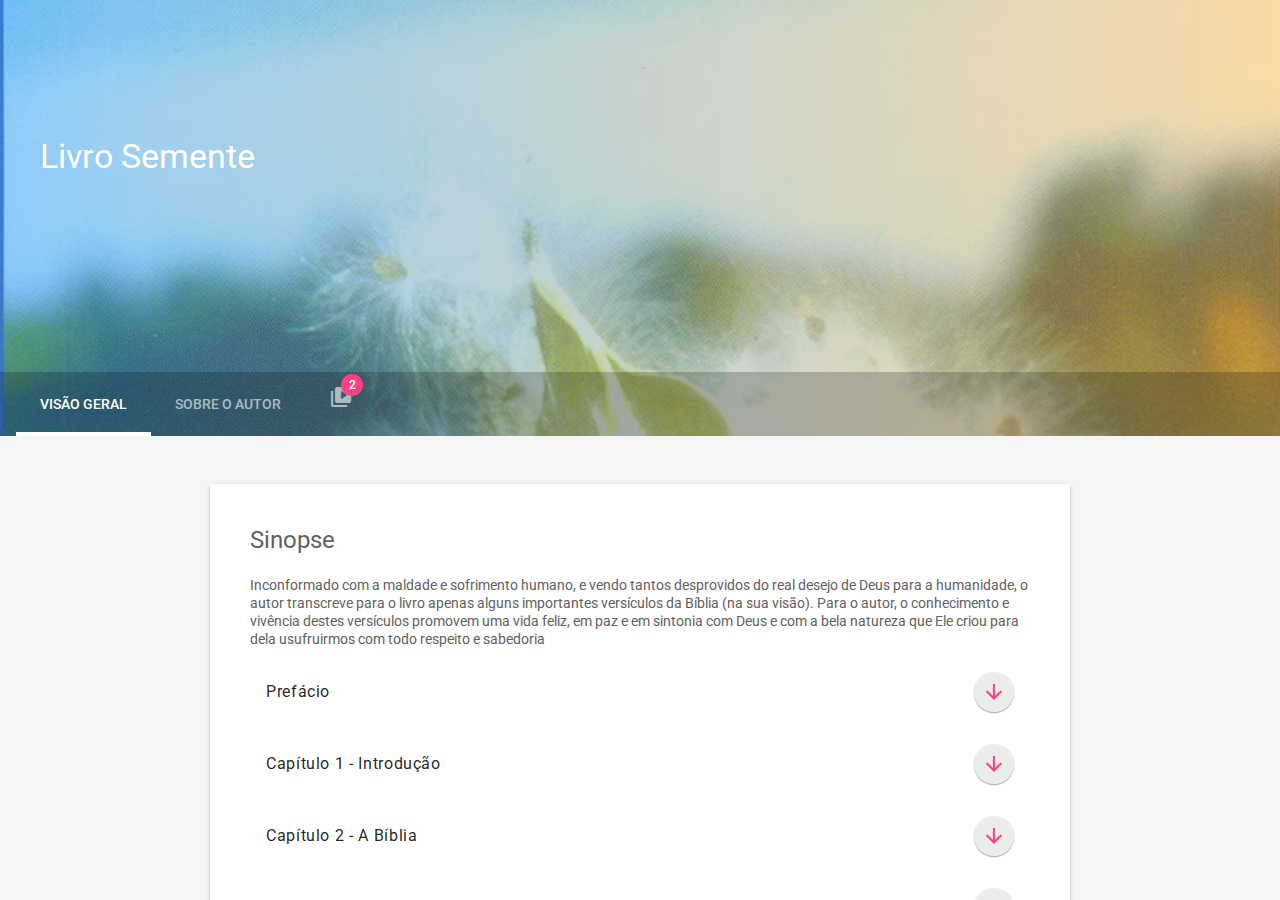
==== commit f4c46fea: "alterando numero de dicas" ====
--- a/index.html
+++ b/index.html
@@ -80,7 +80,7 @@
       <div class="mdl-layout__tab-bar mdl-js-ripple-effect mdl-color--primary-dark">
         <a href="#overview" class="mdl-layout__tab is-active">Visão Geral</a>
         <a href="#features" class="mdl-layout__tab">Sobre o autor</a>
-        <a href="#dicas" class="mdl-layout__tab"><div class="material-icons mdl-badge mdl-badge--overlap mt-2" data-badge="1">video_library</div>
+        <a href="#dicas" class="mdl-layout__tab"><div class="material-icons mdl-badge mdl-badge--overlap mt-2" data-badge="2">video_library</div>
           </a>
          <!-- <a href="#features" class="mdl-layout__tab">Technology</a>
           <a href="#features" class="mdl-layout__tab">FAQ</a> -->
@@ -458,11 +458,15 @@
 
       <div class="mdl-layout__tab-panel" id="dicas">
           <section class="section--center mdl-grid mdl-grid--no-spacing">
-              <div class="mdl-cell mdl-cell--12-col mdl-typography--text-center">
+              <div class="mdl-cell mdl-cell--12-col">
 
                   <h4>Dicas</h4>
 
-                  <iframe width="560" height="315" src="https://www.youtube.com/embed/YP65bqG_GfI" frameborder="0" allow="autoplay; encrypted-media" allowfullscreen></iframe>
+                  <iframe width="100%" height="315" src="https://www.youtube.com/embed/qkswz_kAxTI" frameborder="0" allow="autoplay; encrypted-media" allowfullscreen></iframe>
+
+                  <br><br>
+
+                  <iframe width="100%" height="315" src="https://www.youtube.com/embed/MZbOXFQ0jHM" frameborder="0" allow="autoplay; encrypted-media" allowfullscreen></iframe>
 
                 </div>
             </section>
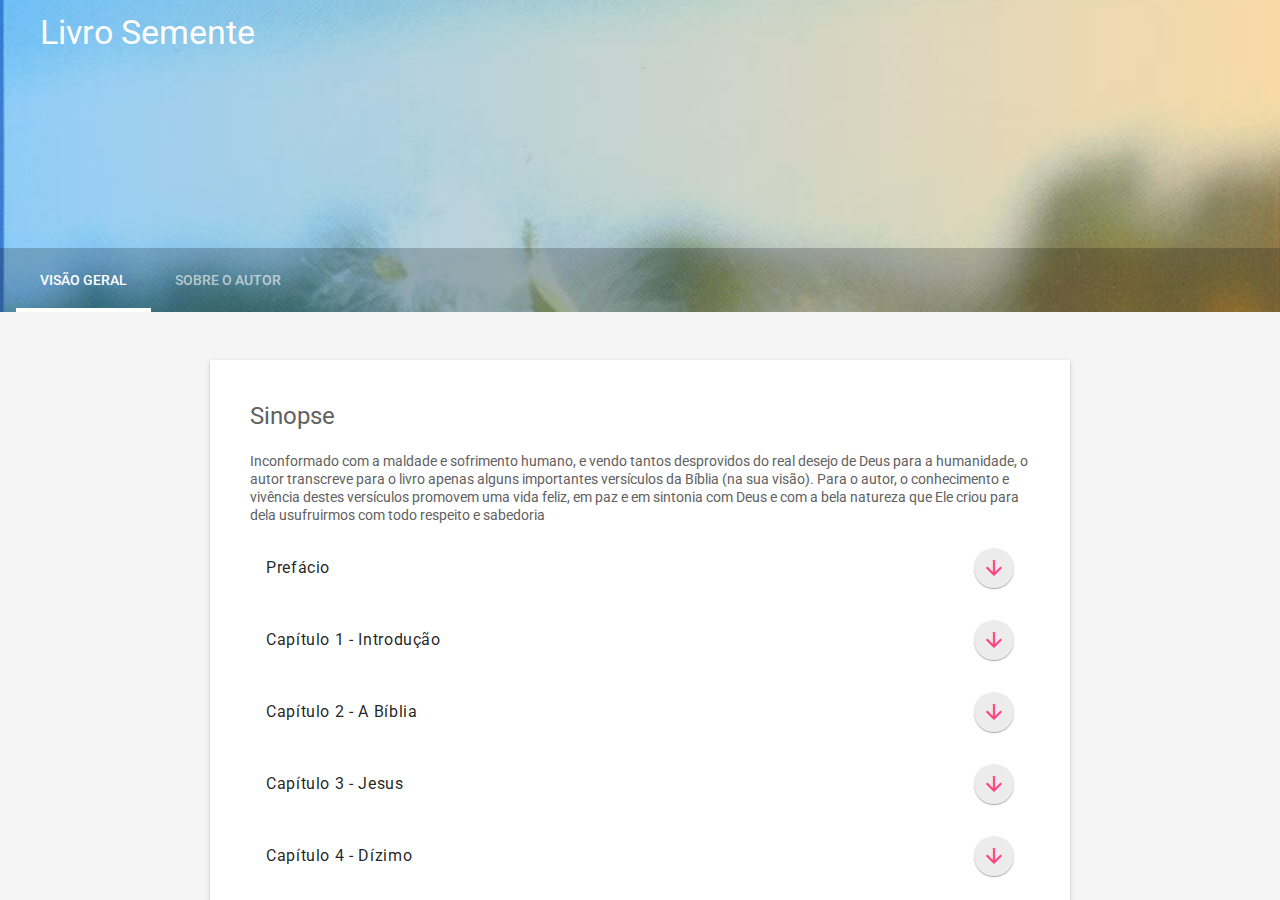
==== commit 04e2c9f4: "Alterando icone dicas" ====
--- a/index.html
+++ b/index.html
@@ -69,9 +69,7 @@
   <div class="mdl-layout mdl-js-layout mdl-layout--fixed-header">
     <header class="mdl-layout__header mdl-layout__header--scroll mdl-color--primary">
       <div class="mdl-layout--large-screen-only mdl-layout__header-row">
-      </div>
-      <div class="mdl-layout--large-screen-only mdl-layout__header-row">
-        <h3>Livro Semente</h3>
+        <h3 class="oculta">Livro Semente</h3>
         <br>
         <br>
       </div>
@@ -80,9 +78,10 @@
       <div class="mdl-layout__tab-bar mdl-js-ripple-effect mdl-color--primary-dark">
         <a href="#overview" class="mdl-layout__tab is-active">Visão Geral</a>
         <a href="#features" class="mdl-layout__tab">Sobre o autor</a>
-        <a href="#dicas" class="mdl-layout__tab"><div class="material-icons mdl-badge mdl-badge--overlap mt-2" data-badge="2">video_library</div>
-          </a>
-         <!-- <a href="#features" class="mdl-layout__tab">Technology</a>
+        <!-- <a href="#dicas" class="mdl-layout__tab">
+          <div class="material-icons mdl-badge mdl-badge--overlap mt-2" id="dicas_1" data-badge="2">video_library</div>
+        </a> -->
+        <!-- <a href="#features" class="mdl-layout__tab">Technology</a>
           <a href="#features" class="mdl-layout__tab">FAQ</a> -->
         <!-- <button class="mdl-button mdl-js-button mdl-button--fab mdl-js-ripple-effect mdl-button--colored mdl-shadow--4dp mdl-color--accent" id="add">
             <i class="material-icons" role="presentation">add</i>
@@ -158,9 +157,12 @@
             <div class="mdl-card__supporting-text">
               <h4>Sinopse</h4>
 
-              Inconformado com a maldade e sofrimento humano, e vendo tantos desprovidos do real desejo de Deus para a humanidade, o autor
-              transcreve para o livro apenas alguns importantes versículos da Bíblia (na sua visão). Para o autor, o conhecimento
-              e vivência destes versículos promovem uma vida feliz, em paz e em sintonia com Deus e com a bela natureza que
+              Inconformado com a maldade e sofrimento humano, e vendo tantos desprovidos do real desejo de Deus para a
+              humanidade, o autor
+              transcreve para o livro apenas alguns importantes versículos da Bíblia (na sua visão). Para o autor, o
+              conhecimento
+              e vivência destes versículos promovem uma vida feliz, em paz e em sintonia com Deus e com a bela natureza
+              que
               Ele criou para dela usufruirmos com todo respeito e sabedoria
 
               <!-- List items with avatar and action -->
@@ -323,53 +325,30 @@
             <li class="mdl-menu__item">Dolor</li>
           </ul>
         </section>
-        <!-- <section class="section--center mdl-grid mdl-grid--no-spacing mdl-shadow--2dp">
-          <div class="mdl-card mdl-cell mdl-cell--12-col">
-            <div class="mdl-card__supporting-text">
-              <h4>Technology</h4>
-              Dolore ex deserunt aute fugiat aute nulla ea sunt aliqua nisi cupidatat eu. Nostrud in laboris labore nisi amet do dolor
-              eu fugiat consectetur elit cillum esse. Pariatur occaecat nisi laboris tempor laboris eiusmod qui id Lorem
-              esse commodo in. Exercitation aute dolore deserunt culpa consequat elit labore incididunt elit anim.
-            </div>
-            <div class="mdl-card__actions">
-              <a href="#" class="mdl-button">Read our features</a>
-            </div>
-          </div>
-
-        </section> -->
-        <!-- <section class="section--footer mdl-color--white mdl-grid">
-            <div class="section__circle-container mdl-cell mdl-cell--2-col mdl-cell--1-col-phone">
-              <div class="section__circle-container__circle mdl-color--accent section__circle--big"></div>
-            </div>
-            <div class="section__text mdl-cell mdl-cell--4-col-desktop mdl-cell--6-col-tablet mdl-cell--3-col-phone">
-              <h5>Lorem ipsum dolor sit amet</h5>
-              Qui sint ut et qui nisi cupidatat. Reprehenderit nostrud proident officia exercitation anim et pariatur ex.
-            </div>
-            <div class="section__circle-container mdl-cell mdl-cell--2-col mdl-cell--1-col-phone">
-              <div class="section__circle-container__circle mdl-color--accent section__circle--big"></div>
-            </div>
-            <div class="section__text mdl-cell mdl-cell--4-col-desktop mdl-cell--6-col-tablet mdl-cell--3-col-phone">
-              <h5>Lorem ipsum dolor sit amet</h5>
-              Qui sint ut et qui nisi cupidatat. Reprehenderit nostrud proident officia exercitation anim et pariatur ex.
-            </div>
-          </section> -->
-        </div>
+
+      </div>
       <div class="mdl-layout__tab-panel" id="features">
         <section class="section--center mdl-grid mdl-grid--no-spacing">
           <div class="mdl-cell mdl-cell--12-col">
             <h4>Sobre o autor</h4>
 
-            <p>O autor Antonio de Mattos Guerra, 66 anos, natural de Natividade da Serra, Estado de São Paulo, reside em
-              São José dos Campos há mais de 50 anos. É casado com Sra. Marli há 43 anos e tem três maravilhosos filhos:
-              Robson, Thelma e Leonardo, e também Patrícia (nora), Rafael e Felipe (netos), Fábio Vinícius (genro), Matheus
+            <p>O autor Antonio de Mattos Guerra, 66 anos, natural de Natividade da Serra, Estado de São Paulo, reside
+              em
+              São José dos Campos há mais de 50 anos. É casado com Sra. Marli há 43 anos e tem três maravilhosos
+              filhos:
+              Robson, Thelma e Leonardo, e também Patrícia (nora), Rafael e Felipe (netos), Fábio Vinícius (genro),
+              Matheus
               e Lucas (netos) e Juliana (nora).
             </p><br>
 
-            <p>Participa da comunidade da Paróquia de Santo Agostinho da diocese de São José dos Campos-SP, onde colabora
-              no Ministério Extraordinário da Comunhão. Juntamente com Marli, foram agentes da pastoral familiar por mais
+            <p>Participa da comunidade da Paróquia de Santo Agostinho da diocese de São José dos Campos-SP, onde
+              colabora
+              no Ministério Extraordinário da Comunhão. Juntamente com Marli, foram agentes da pastoral familiar por
+              mais
               de vinte anos, onde assumiram algumas coordenações.</p><br>
 
-            <p>Concluiu o curso de Teologia para Leigos em 2011 e do Catecismo da Igreja Católica em 2012, que lhe deu grande
+            <p>Concluiu o curso de Teologia para Leigos em 2011 e do Catecismo da Igreja Católica em 2012, que lhe deu
+              grande
               suporte nos trabalhos pastorais e na revisão deste livro...</p>
 
             <ul class="toc">
@@ -377,101 +356,32 @@
               <a href="pdfs/O autor.pdf" target="_blank">O Autor</a>
             </ul>
 
-            <!--<h5 id="lorem1">Lorem ipsum dolor sit amet</h5>
-            Excepteur et pariatur officia veniam anim culpa cupidatat consequat ad velit culpa est non.
-            <ul>
-              <li>Nisi qui nisi duis commodo duis reprehenderit consequat velit aliquip.</li>
-              <li>Dolor consectetur incididunt in ipsum laborum non et irure pariatur excepteur anim occaecat officia sint.</li>
-              <li>Lorem labore proident officia excepteur do.</li>
-            </ul>
-
-            <p>
-              Sit qui est voluptate proident minim cillum in aliquip cupidatat labore pariatur id tempor id. Proident occaecat occaecat
-              sint mollit tempor duis dolor cillum anim. Dolore sunt ea mollit fugiat in aliqua consequat nostrud aliqua
-              ut irure in dolore. Proident aliqua culpa sint sint exercitation. Non proident occaecat reprehenderit veniam
-              et proident dolor id culpa ea tempor do dolor. Nulla adipisicing qui fugiat id dolor. Nostrud magna voluptate
-              irure veniam veniam labore ipsum deserunt adipisicing laboris amet eu irure. Sunt dolore nisi velit sit id.
-              Nostrud voluptate labore proident cupidatat enim amet Lorem officia magna excepteur occaecat eu qui. Exercitation
-              culpa deserunt non et tempor et non.
-            </p>
-            <p>
-              Do dolor eiusmod eu mollit dolore nostrud deserunt cillum irure esse sint irure fugiat exercitation. Magna sit voluptate
-              id in tempor elit veniam enim cupidatat ea labore elit. Aliqua pariatur eu nulla labore magna dolore mollit
-              occaecat sint commodo culpa. Eu non minim duis pariatur Lorem quis exercitation. Sunt qui ex incididunt sit
-              anim incididunt sit elit ad officia id.
-            </p>
-            <p id="lorem2">
-              Tempor voluptate ex consequat fugiat aliqua. Do sit et reprehenderit culpa deserunt culpa. Excepteur quis minim mollit irure
-              nulla excepteur enim quis in laborum. Aliqua elit voluptate ad deserunt nulla reprehenderit adipisicing sint.
-              Est in eiusmod exercitation esse commodo. Ea reprehenderit exercitation veniam adipisicing minim nostrud. Veniam
-              dolore ex ea occaecat non enim minim id ut aliqua adipisicing ad. Occaecat excepteur aliqua tempor cupidatat
-              aute dolore deserunt ipsum qui incididunt aliqua occaecat sit quis. Culpa sint aliqua aliqua reprehenderit
-              veniam irure fugiat ea ad.
-            </p>
-            <p>
-              Eu minim fugiat laborum irure veniam Lorem aliqua enim. Aliqua veniam incididunt consequat irure consequat tempor do nisi
-              deserunt. Elit dolore ad quis consectetur sint laborum anim magna do nostrud amet. Ea nulla sit consequat quis
-              qui irure dolor. Sint deserunt excepteur consectetur magna irure. Dolor tempor exercitation dolore pariatur
-              incididunt ut laboris fugiat ipsum sunt veniam aute sunt labore. Non dolore sit nostrud eu ad excepteur cillum
-              eu ex Lorem duis.
-            </p>
-            <p>
-              Id occaecat velit non ipsum occaecat aliqua quis ut. Eiusmod est magna non esse est ex incididunt aute ullamco. Cillum excepteur
-              sint ipsum qui quis velit incididunt amet. Qui deserunt anim enim laborum cillum reprehenderit duis mollit
-              amet ad officia enim. Minim sint et quis aliqua aliqua do minim officia dolor deserunt ipsum laboris. Nulla
-              nisi voluptate consectetur est voluptate et amet. Occaecat ut quis adipisicing ad enim. Magna est magna sit
-              duis proident veniam reprehenderit fugiat reprehenderit enim velit ex. Ullamco laboris culpa irure aliquip
-              ad Lorem consequat veniam ad ipsum eu. Ipsum culpa dolore sunt officia laborum quis.
-            </p>
-
-            <h5 id="lorem3">Lorem ipsum dolor sit amet</h5>
-
-            <p id="lorem4">
-              Eiusmod nulla aliquip ipsum reprehenderit nostrud non excepteur mollit amet esse est est dolor. Dolore quis pariatur sit
-              consectetur veniam esse ullamco duis Lorem qui enim ut veniam. Officia deserunt minim duis laborum dolor in
-              velit pariatur commodo ullamco eu. Aute adipisicing ad duis labore laboris do mollit dolor cillum sunt aliqua
-              ullamco. Esse tempor quis cillum consequat reprehenderit. Adipisicing proident anim eu sint elit aliqua anim
-              dolore cupidatat fugiat aliquip qui.
-            </p>
-            <p id="lorem5">
-              Nisi eiusmod esse cupidatat excepteur exercitation ipsum reprehenderit nostrud deserunt aliqua ullamco. Anim est irure commodo
-              eiusmod pariatur officia. Est dolor ipsum excepteur magna aliqua ad veniam irure qui occaecat eiusmod aute
-              fugiat commodo. Quis mollit incididunt amet sit minim velit eu fugiat voluptate excepteur. Sit minim id pariatur
-              ex cupidatat cupidatat nostrud nostrud ipsum.
-            </p>
-            <p>
-              Enim ea officia excepteur ad veniam id reprehenderit eiusmod esse mollit consequat. Esse non aute ullamco Lorem aliqua qui
-              dolore irure eiusmod aute aliqua proident labore aliqua. Ipsum voluptate voluptate exercitation laborum deserunt
-              nulla elit aliquip et minim ex veniam. Duis cupidatat aute sunt officia mollit dolor ad elit ad aute labore
-              nostrud duis pariatur. In est sint voluptate consectetur velit ea non labore. Ut duis ea aliqua consequat nulla
-              laboris fugiat aute id culpa proident. Minim eiusmod laboris enim Lorem nisi excepteur mollit voluptate enim
-              labore reprehenderit officia mollit.
-            </p>
-            <p>
-              Cupidatat labore nisi ut sunt voluptate quis sunt qui ad Lorem esse nisi. Ex esse velit ullamco incididunt occaecat dolore
-              veniam tempor minim adipisicing amet. Consequat in exercitation est elit anim consequat cillum sint labore
-              cillum. Aliquip mollit laboris ad labore anim.
-            </p> -->
+            <ul class="toc">
+                <a href="dicas.html">Dicas</a>
+              </ul>
+            
           </div>
         </section>
       </div>
 
       <div class="mdl-layout__tab-panel" id="dicas">
-          <section class="section--center mdl-grid mdl-grid--no-spacing">
-              <div class="mdl-cell mdl-cell--12-col">
-
-                  <h4>Dicas</h4>
-
-                  <iframe width="100%" height="315" src="https://www.youtube.com/embed/qkswz_kAxTI" frameborder="0" allow="autoplay; encrypted-media" allowfullscreen></iframe>
-
-                  <br><br>
-
-                  <iframe width="100%" height="315" src="https://www.youtube.com/embed/MZbOXFQ0jHM" frameborder="0" allow="autoplay; encrypted-media" allowfullscreen></iframe>
-
-                </div>
-            </section>
-      </div>
-      
+        <section class="section--center mdl-grid mdl-grid--no-spacing">
+          <div class="mdl-cell mdl-cell--12-col">
+
+            <h4>Dicas</h4>
+
+            <iframe width="100%" height="315" src="https://www.youtube.com/embed/qkswz_kAxTI" frameborder="0" allow="autoplay; encrypted-media"
+              allowfullscreen></iframe>
+
+            <br><br>
+
+            <iframe width="100%" height="315" src="https://www.youtube.com/embed/MZbOXFQ0jHM" frameborder="0" allow="autoplay; encrypted-media"
+              allowfullscreen></iframe>
+
+          </div>
+        </section>
+      </div>
+
       <footer class="mdl-mega-footer">
         <!-- <div class="mdl-mega-footer--middle-section">
             <div class="mdl-mega-footer--drop-down-section">
--- a/styles.css
+++ b/styles.css
@@ -14,7 +14,8 @@
  * limitations under the License.
  */
 
-html, body {
+html,
+body {
   font-family: 'Roboto', 'Helvetica', sans-serif;
   margin: 0;
   padding: 0;
@@ -63,8 +64,8 @@
   display: -ms-flexbox;
   display: flex;
   -webkit-flex-direction: column;
-      -ms-flex-direction: column;
-          flex-direction: column;
+  -ms-flex-direction: column;
+  flex-direction: column;
 }
 .mdl-demo .mdl-card > * {
   height: auto;
@@ -72,8 +73,8 @@
 .mdl-demo .mdl-card .mdl-card__supporting-text {
   margin: 40px;
   -webkit-flex-grow: 1;
-      -ms-flex-positive: 1;
-          flex-grow: 1;
+  -ms-flex-positive: 1;
+  flex-grow: 1;
   padding: 0;
   color: inherit;
   width: calc(100% - 80px);
@@ -88,7 +89,7 @@
   color: inherit;
 }
 .mdl-demo .mdl-card__actions a {
-  color: #00BCD4;
+  color: #00bcd4;
   margin: 0;
 }
 .mdl-demo .mdl-card__actions a:hover,
@@ -116,16 +117,16 @@
 .mdl-demo #features section.section--center {
   max-width: 620px;
 }
-.mdl-demo section > header{
+.mdl-demo section > header {
   display: -webkit-flex;
   display: -ms-flexbox;
   display: flex;
   -webkit-align-items: center;
-      -ms-flex-align: center;
-          align-items: center;
+  -ms-flex-align: center;
+  align-items: center;
   -webkit-justify-content: center;
-      -ms-flex-pack: center;
-          justify-content: center;
+  -ms-flex-pack: center;
+  justify-content: center;
 }
 .mdl-demo section > .section__play-btn {
   min-height: 200px;
@@ -144,25 +145,25 @@
   display: -ms-flexbox;
   display: flex;
   -webkit-align-items: center;
-      -ms-flex-align: center;
-          align-items: center;
+  -ms-flex-align: center;
+  align-items: center;
   -webkit-justify-content: flex-start;
-      -ms-flex-pack: start;
-          justify-content: flex-start;
+  -ms-flex-pack: start;
+  justify-content: flex-start;
   -webkit-flex-grow: 0;
-      -ms-flex-positive: 0;
-          flex-grow: 0;
+  -ms-flex-positive: 0;
+  flex-grow: 0;
   -webkit-flex-shrink: 1;
-      -ms-flex-negative: 1;
-          flex-shrink: 1;
+  -ms-flex-negative: 1;
+  flex-shrink: 1;
 }
 .mdl-demo section .section__text {
   -webkit-flex-grow: 1;
-      -ms-flex-positive: 1;
-          flex-grow: 1;
+  -ms-flex-positive: 1;
+  flex-grow: 1;
   -webkit-flex-shrink: 0;
-      -ms-flex-negative: 0;
-          flex-shrink: 0;
+  -ms-flex-negative: 0;
+  flex-shrink: 0;
   padding-top: 8px;
 }
 .mdl-demo section .section__text h5 {
@@ -173,7 +174,10 @@
 .mdl-demo section .section__text a {
   text-decoration: none;
 }
-.mdl-demo section .section__circle-container > .section__circle-container__circle {
+.mdl-demo
+  section
+  .section__circle-container
+  > .section__circle-container__circle {
   width: 64px;
   height: 64px;
   border-radius: 32px;
@@ -196,7 +200,7 @@
   margin: 0 -8px -8px -8px;
 }
 .mdl-demo section.section--center .section__text:not(:last-child) {
-  border-bottom: 1px solid rgba(0,0,0,.13);
+  border-bottom: 1px solid rgba(0, 0, 0, 0.13);
 }
 .mdl-demo .mdl-card .mdl-card__supporting-text > h3:first-child {
   margin-bottom: 24px;
@@ -207,11 +211,12 @@
 .mdl-demo #features section {
   margin-bottom: 72px;
 }
-.mdl-demo #features h4, #features h5 {
+.mdl-demo #features h4,
+#features h5 {
   margin-bottom: 16px;
 }
 .mdl-demo .toc {
-  border-left: 4px solid #C1EEF4;
+  border-left: 4px solid #c1eef4;
   margin: 24px;
   padding: 0;
   padding-left: 8px;
@@ -219,15 +224,15 @@
   display: -ms-flexbox;
   display: flex;
   -webkit-flex-direction: column;
-      -ms-flex-direction: column;
-          flex-direction: column;
+  -ms-flex-direction: column;
+  flex-direction: column;
 }
 .mdl-demo .toc h4 {
   font-size: 0.9rem;
   margin-top: 0;
 }
 .mdl-demo .toc a {
-  color: #4DD0E1;
+  color: #4dd0e1;
   text-decoration: none;
   font-size: 16px;
   line-height: 28px;
@@ -239,30 +244,40 @@
 
 /* my custom */
 .mdl-color--primary {
-    /* background-color: #d50000!important; */
-    background-color: transparent;
-    background-image: linear-gradient(to right,#1f96f278,#f5ab3570),url(img/Semente.jpg);
-    background-size: cover;
-    background-position-y: 1300px;
+  /* background-color: #d50000!important; */
+  background-color: transparent;
+  background-image: linear-gradient(to right, #1f96f278, #f5ab3570),
+    url(img/Semente.jpg);
+  background-size: cover;
+  background-position-y: 1300px;
 }
 
 .mdl-color--primary-dark {
-    background-color: rgba(0,0,0,.2)!important
+  background-color: rgba(0, 0, 0, 0.2) !important;
 }
 
 .mdl-demo main > .mdl-layout__tab-panel {
-    padding: 30px;
-    padding-top: 48px;
+  padding: 30px;
+  padding-top: 48px;
 }
 .mdl-demo .mdl-layout__header-row {
-    padding-left: 40px;
-    margin-bottom: 60px;
+  padding-left: 40px;
+  margin-bottom: 60px;
 }
 .mdl-button .material-icons {
   vertical-align: middle;
-  color: rgb(255,64,129);
+  color: rgb(255, 64, 129);
 }
 
 .demo-list-action {
   width: 100%;
-}+}
+
+@media (min-width: 1070px) and (max-width: 1225px) {
+  #dicas_1 {
+    margin-left: 300px;
+  }
+  .oculta {
+    display: none;
+  }
+}
